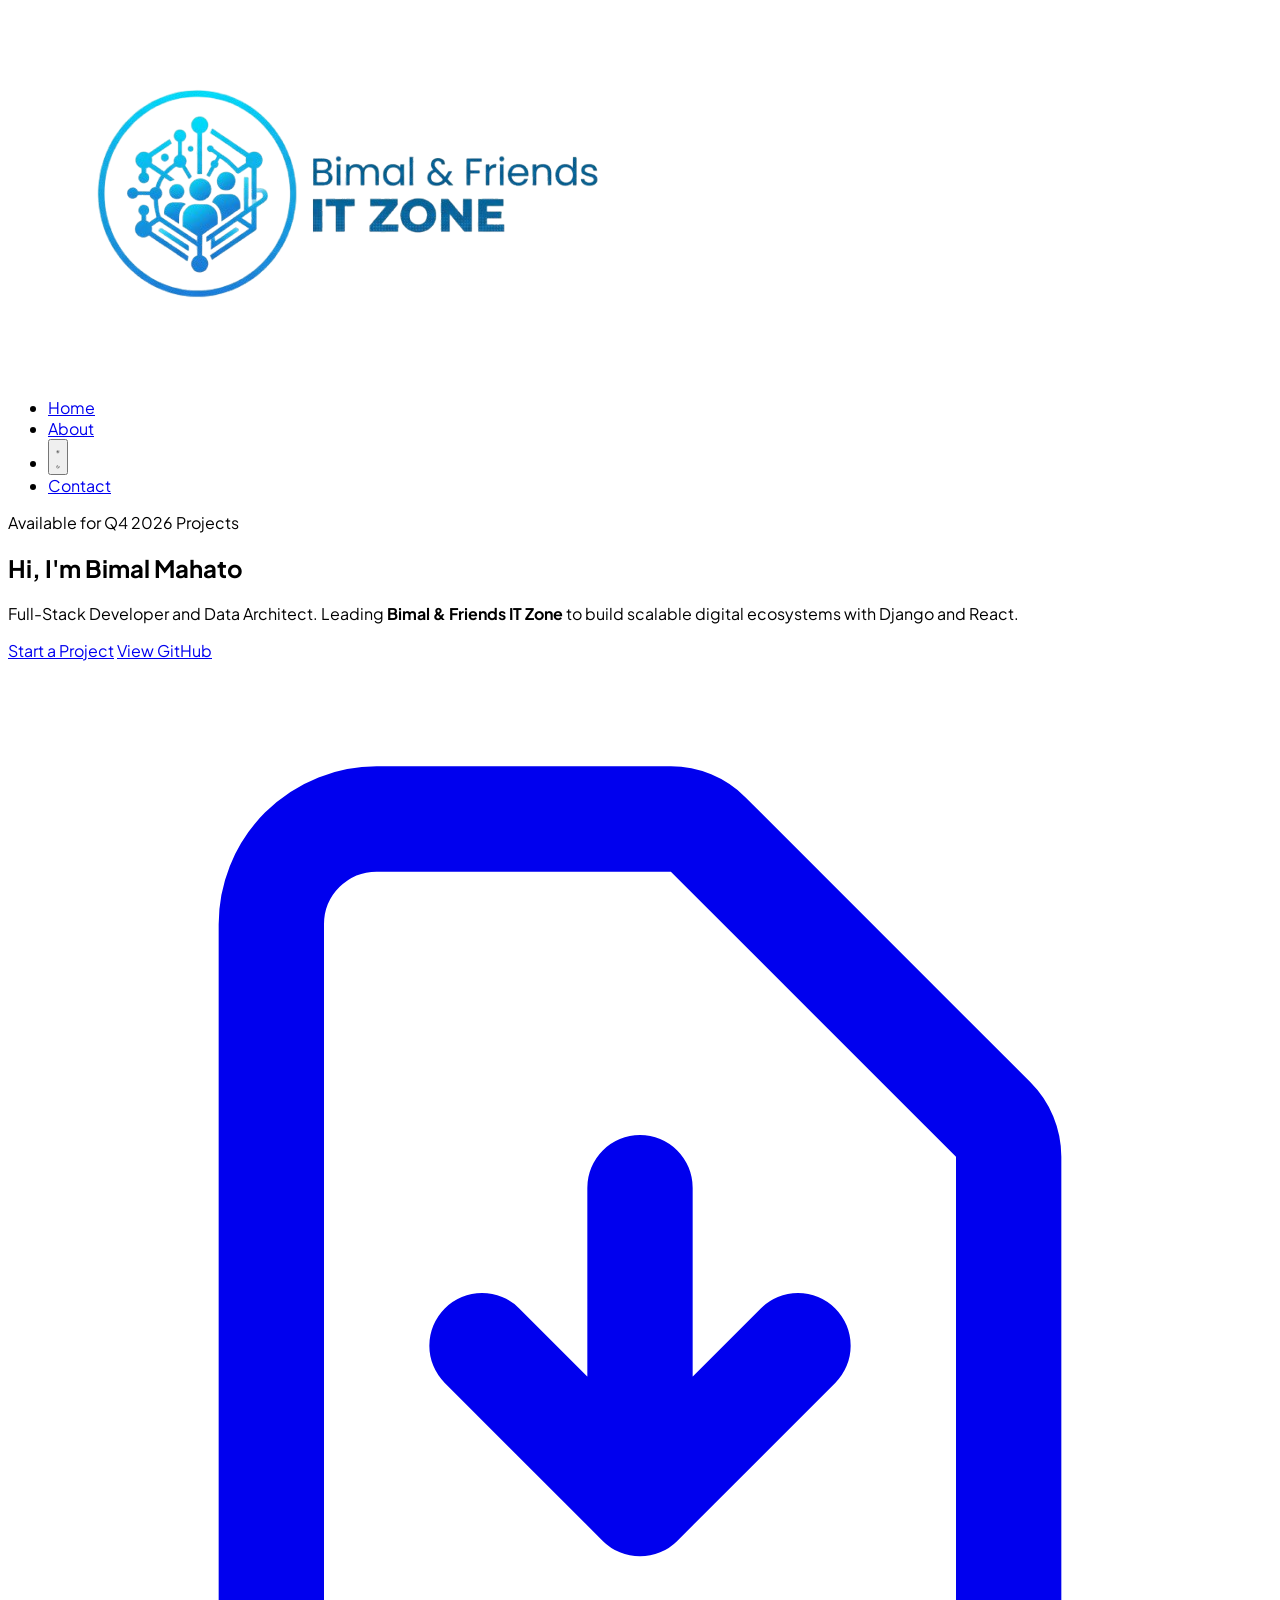
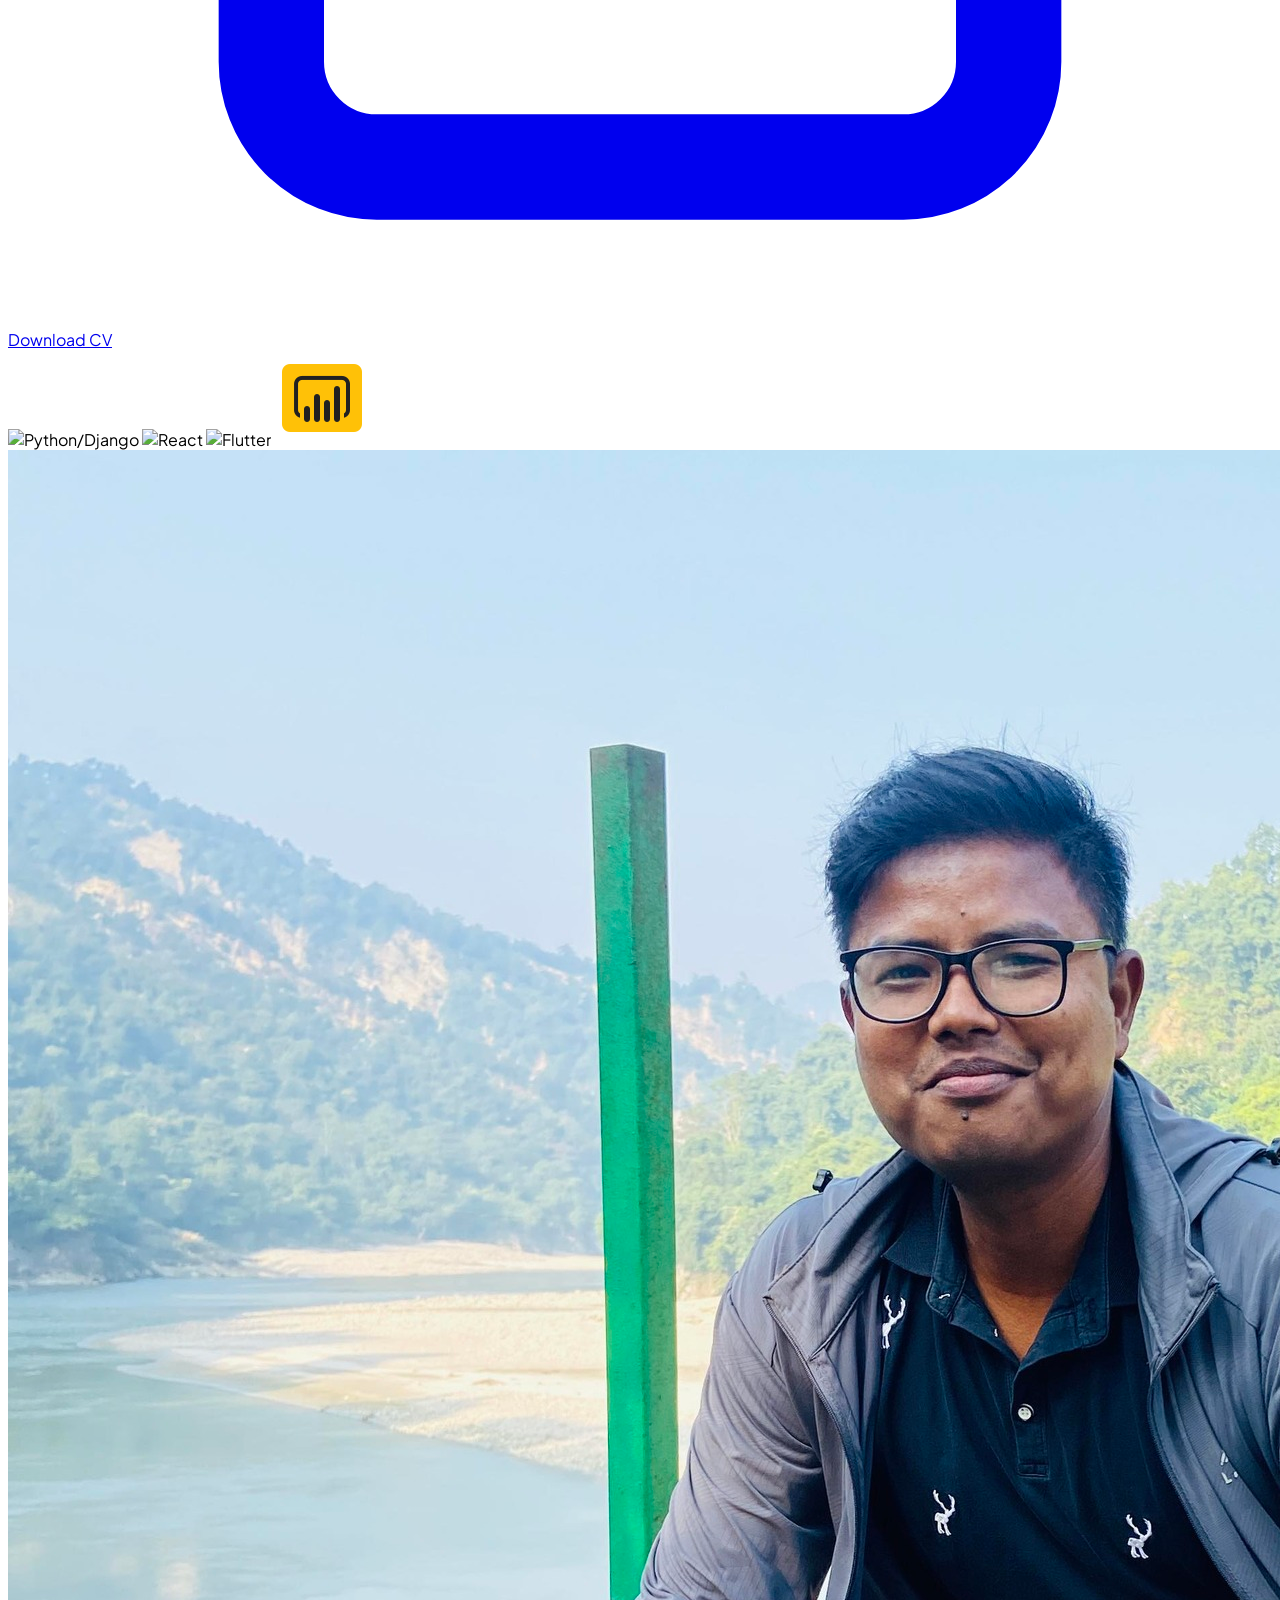
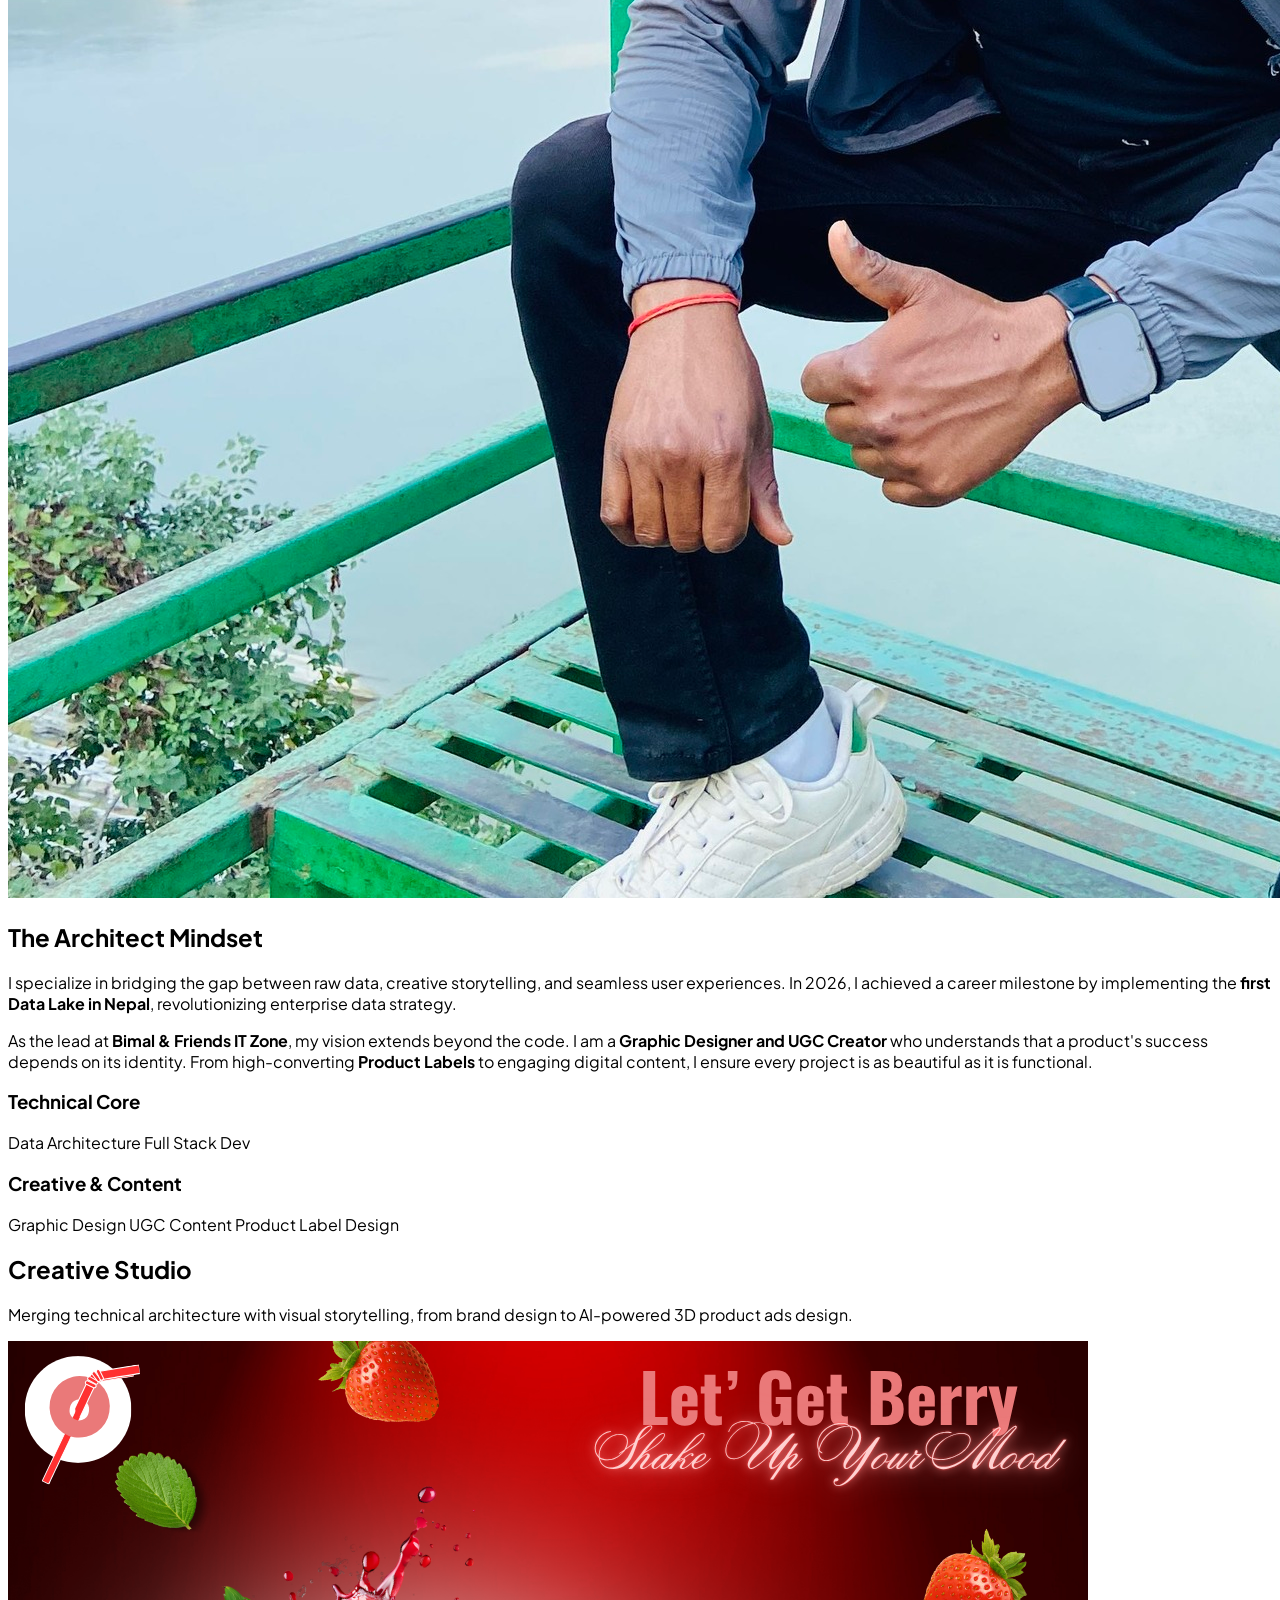
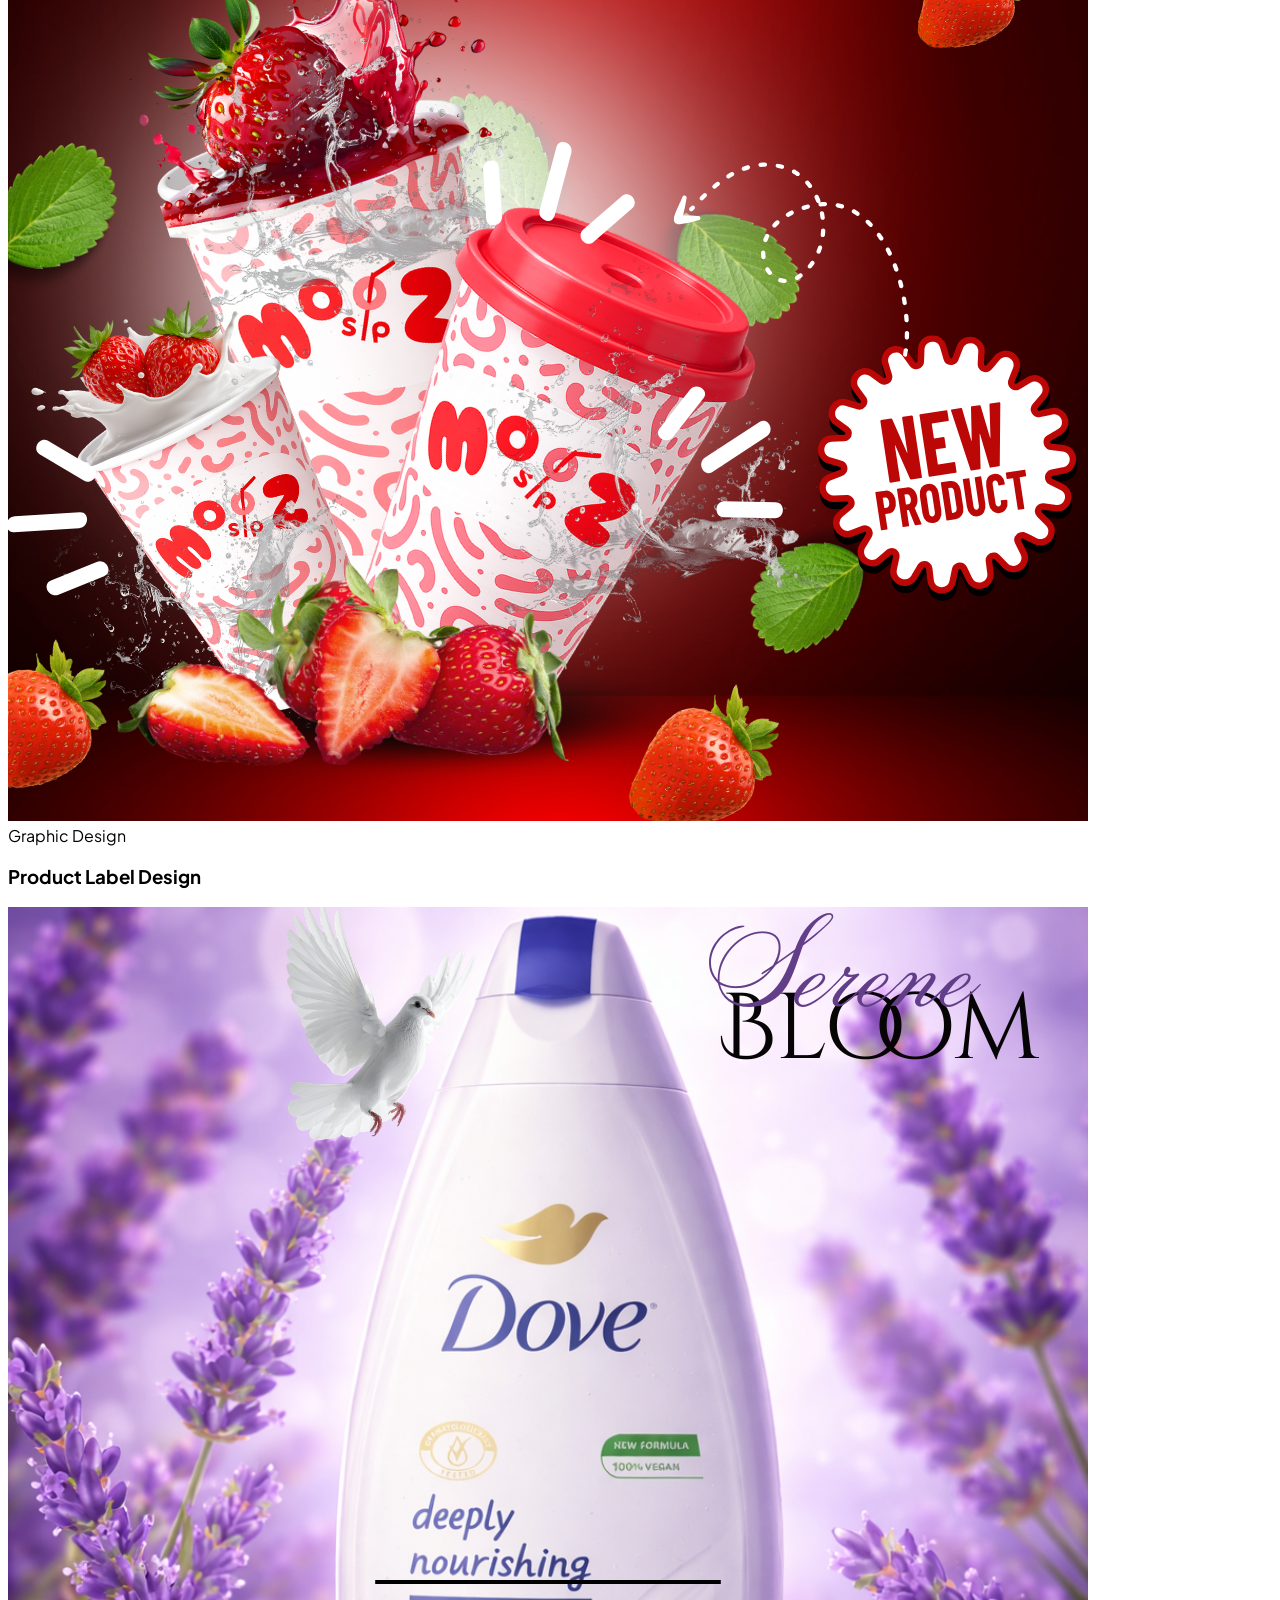
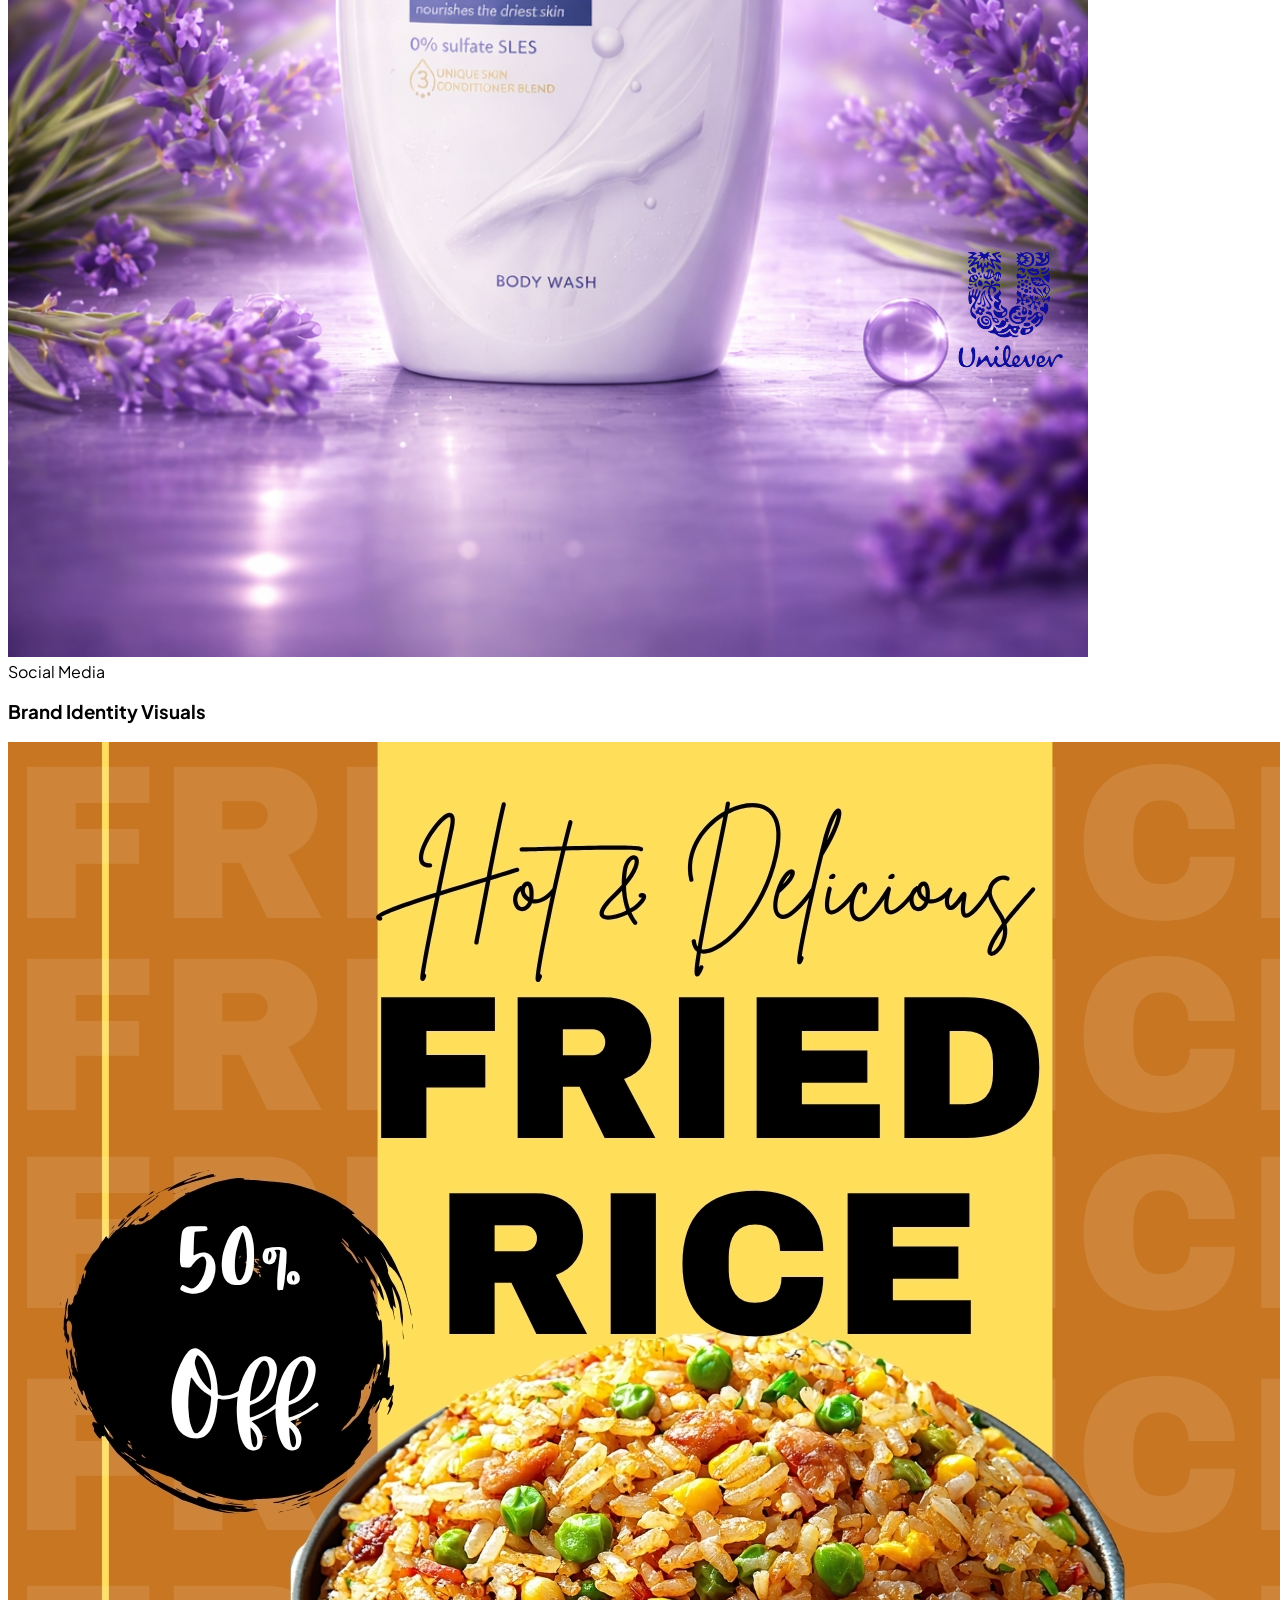
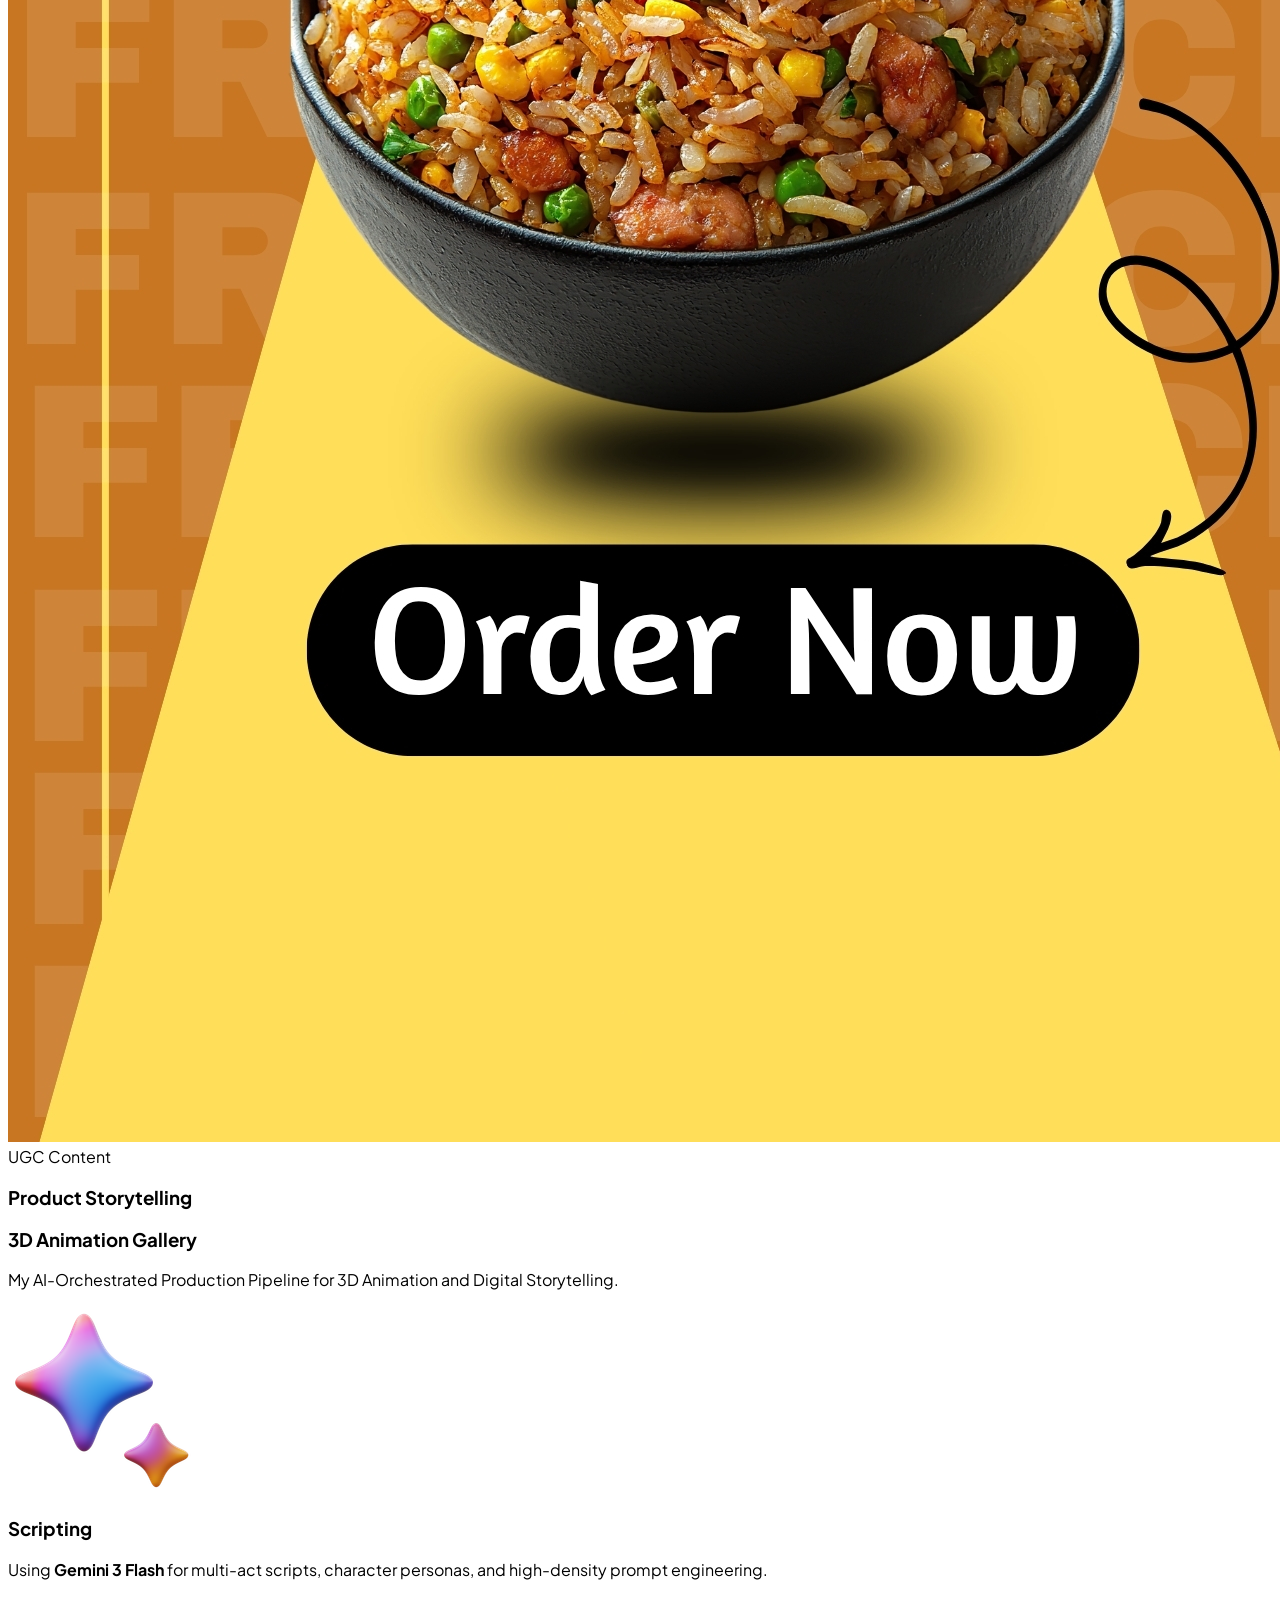
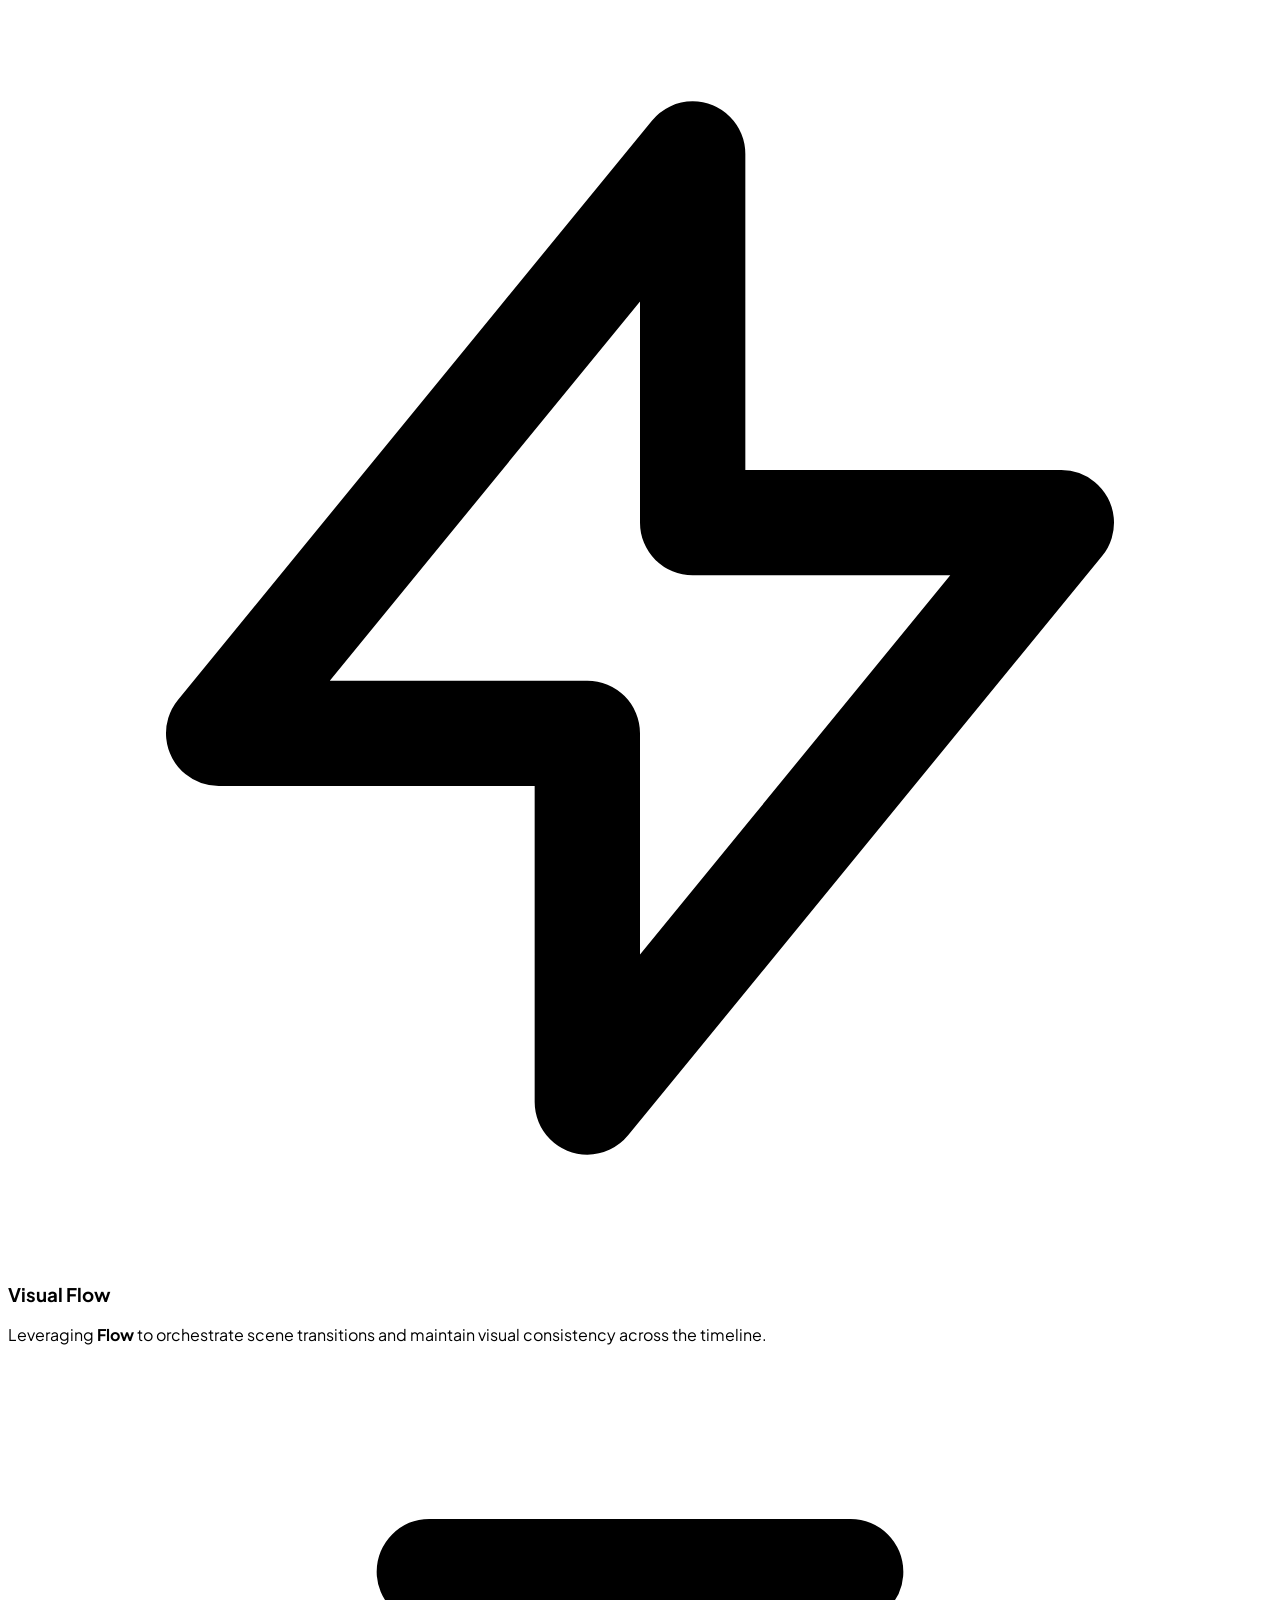
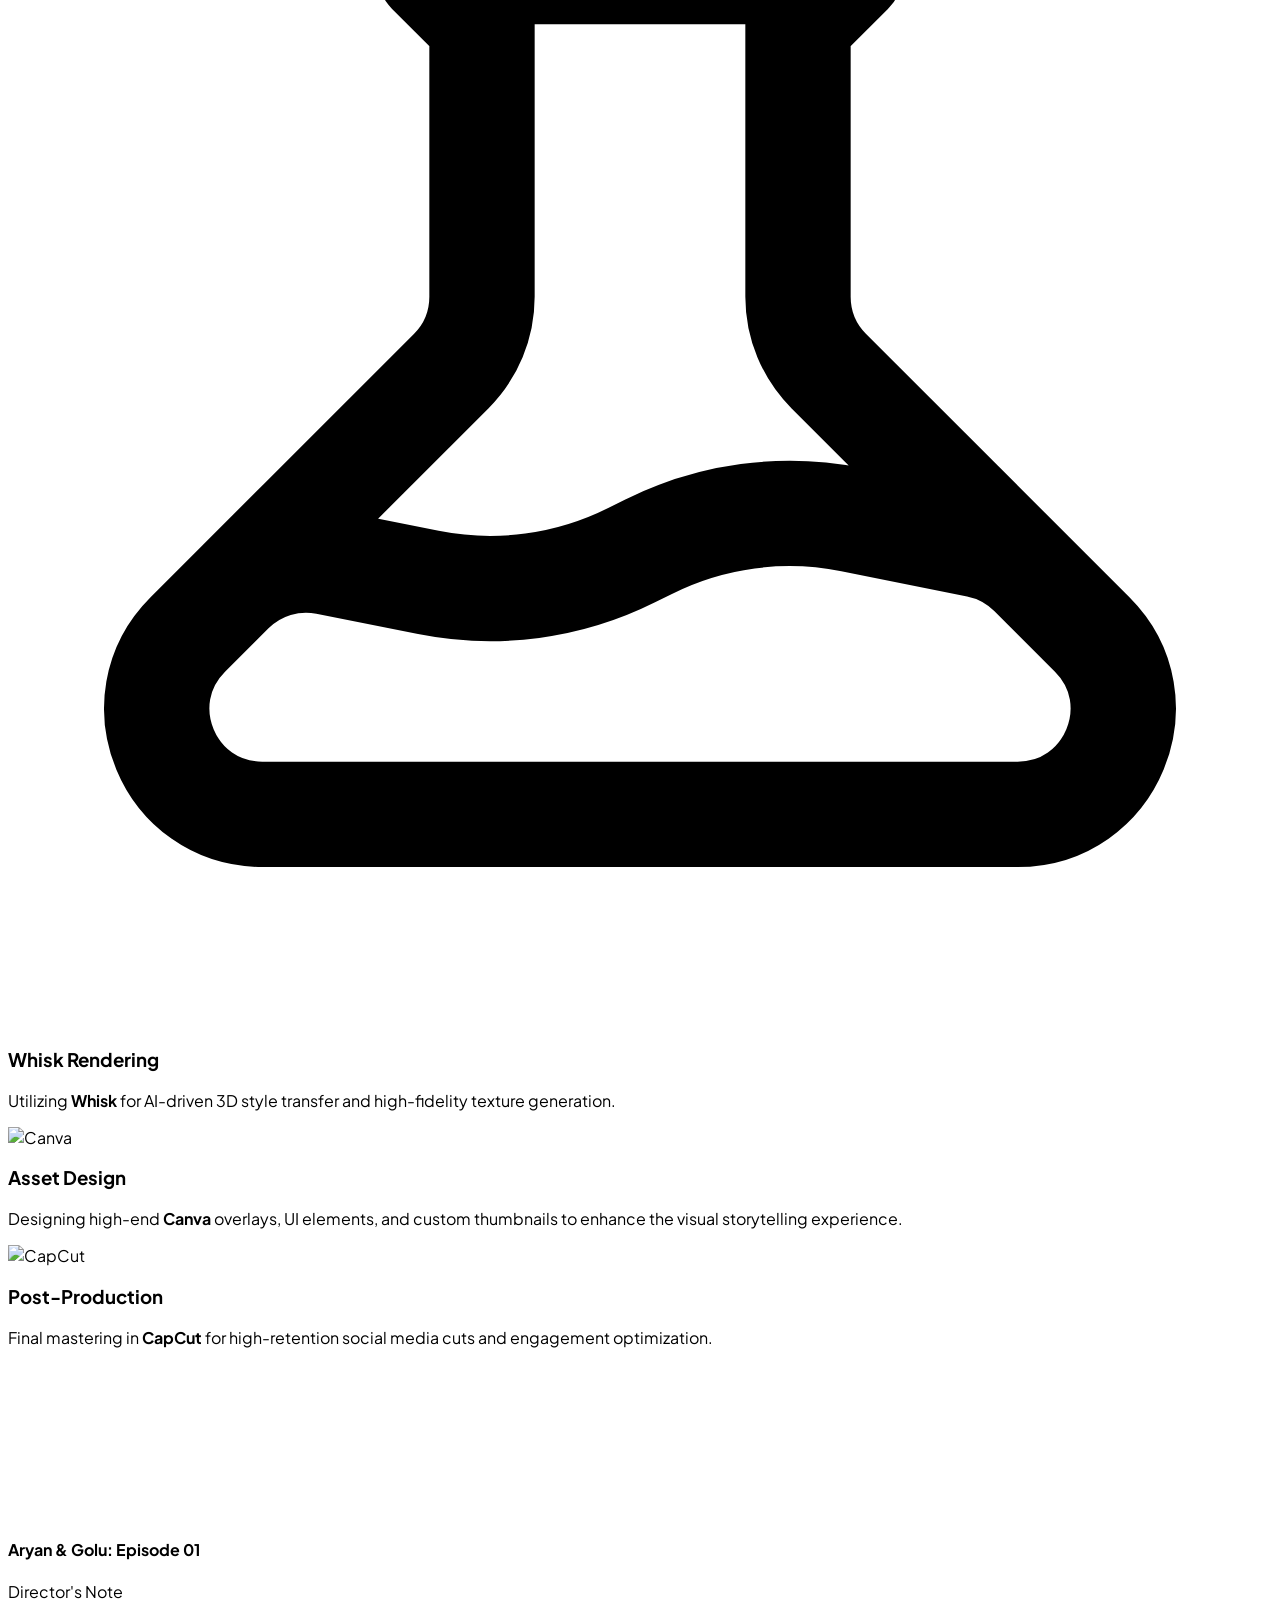
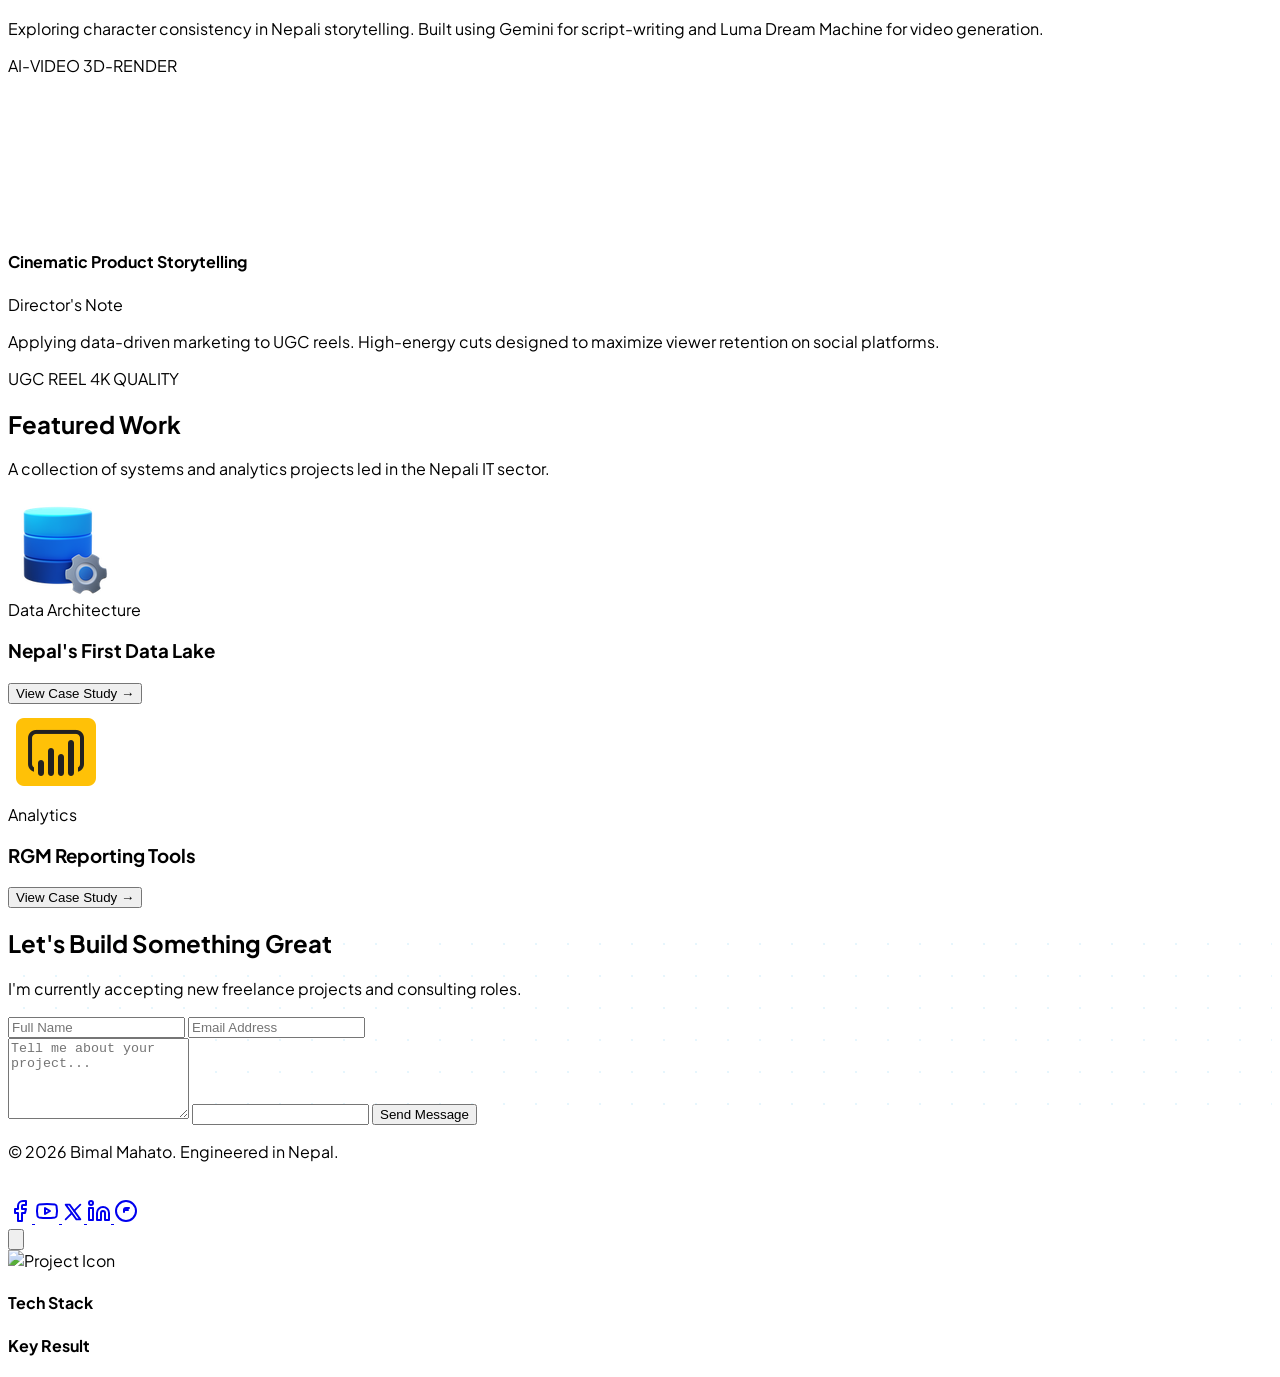
==== index.html @ 2b4b53bf "feat: added tech workflow inside creative studio" ====
<!DOCTYPE html>
<html lang="en" class="scroll-smooth">

<head>
    <meta charset="UTF-8">
    <meta name="viewport" content="width=device-width, initial-scale=1.0">
    <title>Bimal Mahato | Full Stack Developer & Data Architect</title>
    <meta name="title" content="Bimal Mahato | Full Stack Developer & Data Architect">
    <meta name="description"
        content="Lead at Bimal & Friends IT Zone. Specialized in Data Lakes, Full-Stack Development, Graphic Design, and UGC in Nepal.">
    <meta property="og:type" content="website">
    <meta property="og:url" content="https://bimalmht.github.io/Portfolio/">
    <meta property="og:title" content="Bimal Mahato | Full Stack Developer & Data Architect">
    <meta property="og:description"
        content="Transforming raw data into seamless digital experiences. Lead at Bimal & Friends IT Zone.">
    <meta property="og:image" content="./images/Logo.png">

    <link rel="icon" type="image/png" href="./images/Logo.png">
    <script src="https://cdn.tailwindcss.com"></script>
    <script>
        tailwind.config = {
            darkMode: 'class',
        }
    </script>
    <link href="https://fonts.googleapis.com/css2?family=Plus+Jakarta+Sans:wght@300;400;600;800&display=swap"
        rel="stylesheet">
    <link rel="stylesheet" href="style.css">
    <style>
        body {
            font-family: 'Plus Jakarta Sans', sans-serif;
        }

        .dots-bg {
            background-image: radial-gradient(rgba(14, 165, 233, 0.1) 1.5px, transparent 1.5px);
            background-size: 32px 32px;
        }
    </style>
</head>

<body class="bg-slate-50 text-slate-900 selection:bg-cyan-100 selection:text-cyan-900">

    <nav class="fixed top-0 w-full z-50 bg-white/80 backdrop-blur-md border-b border-slate-100">
        <div class="max-w-7xl mx-auto px-6 h-20 flex items-center justify-between">
            <div class="flex items-center gap-3">
                <img src="./images/Logo.png" alt="Logo"
                    class="h-20 w-auto transition-transform hover:scale-105 dark:brightness-0 dark:invert">
                <!-- class="h-20 w-auto mix-blend-multiply hover:scale-105 transition-transform"> -->
                <!-- <span class="hidden md:block font-extrabold text-xl tracking-tight text-slate-800">IT <span class="text-cyan-600">ZONE</span></span> -->
            </div>
            <ul class="flex items-center gap-8 font-semibold text-sm text-slate-600 dark:text-slate-300">
                <li><a href="#home" class="hover:text-cyan-600 transition-colors">Home</a></li>
                <li><a href="#about" class="hover:text-cyan-600 transition-colors">About</a></li>
                <li class="flex items-center">
                    <button id="darkModeToggle"
                        class="p-2 rounded-xl bg-slate-100 dark:bg-slate-800 text-slate-600 dark:text-yellow-400 transition-all hover:scale-110 active:scale-95"
                        aria-label="Toggle Dark Mode">
                        <svg xmlns="http://www.w3.org/2000/svg" class="h-5 w-5 hidden dark:block" fill="none"
                            viewBox="0 0 24 24" stroke="currentColor">
                            <path stroke-linecap="round" stroke-linejoin="round" stroke-width="2"
                                d="M12 3v1m0 16v1m9-9h-1M4 12H3m15.364-6.364l-.707.707M6.343 17.657l-.707.707M16.95 16.95l.707.707M7.05 7.05l.707.707M12 8a4 4 0 100 8 4 4 0 000-8z" />
                        </svg>
                        <svg xmlns="http://www.w3.org/2000/svg" class="h-5 w-5 block dark:hidden" fill="none"
                            viewBox="0 0 24 24" stroke="currentColor">
                            <path stroke-linecap="round" stroke-linejoin="round" stroke-width="2"
                                d="M21 12.79A9 9 0 1111.21 3 7 7 0 0021 12.79z" />
                        </svg>
                    </button>
                </li>
                <li><a href="#contact"
                        class="px-5 py-2.5 bg-slate-900 text-white rounded-full hover:bg-cyan-600 transition-all shadow-lg shadow-slate-200">Contact</a>
                </li>
            </ul>
        </div>

    </nav>

    <section id="home" class="relative min-h-screen pt-32 pb-20 flex items-center overflow-hidden">
        <div class="absolute inset-0 dots-bg z-0"></div>

        <div class="max-w-7xl mx-auto px-6 relative z-10 grid md:grid-cols-2 gap-16 items-center">
            <div class="order-2 md:order-1 text-center md:text-left">
                <div class="flex items-center gap-3 mb-6 animate-in fade-in slide-in-from-top-4 duration-1000">
                    <span class="relative flex h-3 w-3">
                        <span
                            class="animate-ping absolute inline-flex h-full w-full rounded-full bg-emerald-400 opacity-75"></span>
                        <span class="relative inline-flex rounded-full h-3 w-3 bg-emerald-500"></span>
                    </span>
                    <span class="text-sm font-bold tracking-widest uppercase text-emerald-600/80">
                        Available for Q2 Projects
                    </span>
                </div>
                <h1 class="text-5xl lg:text-7xl font-extrabold text-slate-900 leading-[1.1] mb-6">

                    <h1 class="text-5xl lg:text-7xl font-extrabold text-slate-900 dark:text-white leading-[1.1] mb-6">
                        Hi, I'm <span
                            class="text-transparent bg-clip-text bg-gradient-to-r from-cyan-600 to-blue-600">Bimal
                            Mahato</span>
                    </h1>
                    <p class="text-lg md:text-xl text-slate-600 dark:text-slate-400 mb-10 leading-relaxed max-w-xl">
                        Full-Stack Developer and Data Architect. Leading <strong>Bimal & Friends IT Zone</strong> to
                        build
                        scalable digital ecosystems with Django and React.
                    </p>
                    <div class="flex flex-wrap justify-center md:justify-start gap-4">
                        <a href="https://www.fiverr.com/bimalmht?public_mode=true"
                            class="px-8 py-4 bg-cyan-600 text-white rounded-2xl font-bold shadow-xl shadow-cyan-200 hover:bg-cyan-700 hover:-translate-y-1 transition-all">Start
                            a Project</a>
                        <a href="https://github.com/bimalmht" target="_blank" rel="noopener noreferrer"
                            class="px-8 py-4 bg-white border dark:text-slate-400 border-slate-200 text-slate-700 rounded-2xl font-bold hover:bg-slate-50 transition-all">View
                            GitHub</a>
                        <a href="./assets/CV_Bimal Mahato-IT_18_yrs.pdf" download="Bimal_Mahato_CV"
                            class="px-8 py-4 bg-white border dark:text-slate-400 border-slate-200 text-slate-700 rounded-2xl font-bold hover:bg-slate-50 hover:-translate-y-1 transition-all flex items-center gap-2 shadow-sm">
                            <svg xmlns="http://www.w3.org/2000/svg" class="h-5 w-5 text-cyan-600" fill="none"
                                viewBox="0 0 24 24" stroke="currentColor">
                                <path stroke-linecap="round" stroke-linejoin="round" stroke-width="2"
                                    d="M12 10v6m0 0l-3-3m3 3l3-3m2 8H7a2 2 0 01-2-2V5a2 2 0 012-2h5.586a1 1 0 01.707.293l5.414 5.414a1 1 0 01.293.707V19a2 2 0 01-2 2z" />
                            </svg>
                            Download CV
                        </a>
                    </div>

                    <div
                        class="mt-12 flex justify-center md:justify-start items-center gap-6 opacity-60 grayscale hover:grayscale-0 transition-all">
                        <img src="https://img.icons8.com/color/48/python.png" class="h-8" title="Python/Django">
                        <img src="https://img.icons8.com/officel/40/react.png" class="h-8" title="React">
                        <img src="https://img.icons8.com/color/48/flutter.png" class="h-8" title="Flutter">
                        <img src="./images/PowerBI.png" class="h-8" title="Power BI">
                    </div>
            </div>

            <div class="order-1 md:order-2 flex justify-center">
                <div class="relative group">
                    <div
                        class="absolute -inset-4 bg-gradient-to-tr from-cyan-400 to-blue-500 rounded-[2rem] blur-2xl opacity-20 group-hover:opacity-40 transition duration-1000">
                    </div>
                    <div class="relative bg-white p-4 rounded-[2.5rem] shadow-2xl">
                        <img src="./images/Bimal Mahato.jpg" alt="Bimal Mahato"
                            class="w-64 h-64 md:w-96 md:h-96 object-cover rounded-[2rem]">
                    </div>
                </div>
            </div>
        </div>
    </section>

    <section id="about" class="py-24 bg-white">
        <div class="max-w-5xl mx-auto px-6">
            <div class="text-center mb-16">
                <h2 class="text-3xl md:text-5xl font-extrabold dark:text-slate-400 mb-4 text-slate-900">The Architect
                    Mindset</h2>
                <div class="h-1.5 w-20 bg-cyan-600 mx-auto rounded-full"></div>
            </div>

            <div class="grid md:grid-cols-5 gap-12 items-start">
                <div class="md:col-span-3 space-y-6 text-lg text-slate-600 dark:text-slate-400 leading-relaxed">
                    <p>
                        I specialize in bridging the gap between raw data, creative storytelling, and seamless user
                        experiences. In 2026, I achieved a career milestone by implementing the <strong>first Data Lake
                            in Nepal</strong>, revolutionizing enterprise data strategy.
                    </p>
                    <p>
                        As the lead at <strong>Bimal & Friends IT Zone</strong>, my vision extends beyond the code. I am
                        a <strong>Graphic Designer and UGC Creator</strong> who understands that a product's success
                        depends on its identity. From high-converting <strong>Product Labels</strong> to engaging
                        digital content, I ensure every project is as beautiful as it is functional.
                    </p>
                </div>

                <div class="md:col-span-2 flex flex-wrap gap-3">
                    <div class="w-full mb-2">
                        <h3 class="text-xs font-bold uppercase tracking-widest text-slate-400">Technical Core</h3>
                    </div>
                    <span
                        class="px-4 py-2 bg-slate-100 rounded-lg text-slate-700 font-semibold text-sm border border-slate-200">Data
                        Architecture</span>
                    <span
                        class="px-4 py-2 bg-slate-100 rounded-lg text-slate-700 font-semibold text-sm border border-slate-200">Full
                        Stack Dev</span>

                    <div class="w-full mt-4 mb-2">
                        <h3 class="text-xs font-bold uppercase tracking-widest text-slate-400">Creative & Content</h3>
                    </div>
                    <span
                        class="px-4 py-2 bg-cyan-50 text-cyan-700 rounded-lg font-bold text-sm border border-cyan-100 ring-1 ring-cyan-200">Graphic
                        Design</span>
                    <span
                        class="px-4 py-2 bg-cyan-50 text-cyan-700 rounded-lg font-bold text-sm border border-cyan-100 ring-1 ring-cyan-200">UGC
                        Content</span>
                    <span
                        class="px-4 py-2 bg-cyan-50 text-cyan-700 rounded-lg font-bold text-sm border border-cyan-100 ring-1 ring-cyan-200">Product
                        Label Design</span>
                </div>
            </div>
        </div>
    </section>
    <section id="creative-hub" class="py-24 bg-slate-50">
        <div class="max-w-7xl mx-auto px-6">

            <div class="mb-16 text-center md:text-left">
                <h2 class="text-3xl md:text-5xl font-extrabold mb-4 text-slate-900 tracking-tight text-center">Creative
                    Studio</h2>
                <p class="text-lg text-slate-600 max-w-2xl mx-auto text-center">Merging technical architecture with
                    visual storytelling, from brand design to AI-powered 3D product ads design.</p>
            </div>

            <div class="grid grid-cols-1 sm:grid-cols-2 lg:grid-cols-3 gap-8 mb-24">
                <div
                    class="group relative bg-white rounded-[2rem] overflow-hidden shadow-sm hover:shadow-2xl transition-all duration-500 border border-slate-200">
                    <div class="aspect-[4/5] overflow-hidden">
                        <img src="./images/Strawberry Shake  Label Design  (1).png" alt="Product Label"
                            class="w-full h-full object-cover transition-transform duration-700 group-hover:scale-110">
                    </div>
                    <div
                        class="absolute inset-0 bg-gradient-to-t from-slate-900/90 via-slate-900/20 to-transparent opacity-0 group-hover:opacity-100 transition-opacity duration-300 flex flex-col justify-end p-8">
                        <span class="text-cyan-400 text-xs font-bold uppercase tracking-widest mb-2">Graphic
                            Design</span>
                        <h3 class="text-white text-xl font-bold">Product Label Design</h3>
                    </div>
                </div>

                <div
                    class="group relative bg-white rounded-[2rem] overflow-hidden shadow-sm hover:shadow-2xl transition-all duration-500 border border-slate-200">
                    <div class="aspect-[4/5] overflow-hidden">
                        <img src="./images/Dove product ad (1).png" alt="Branding Work"
                            class="w-full h-full object-cover transition-transform duration-700 group-hover:scale-110">
                    </div>
                    <div
                        class="absolute inset-0 bg-gradient-to-t from-slate-900/90 via-slate-900/20 to-transparent opacity-0 group-hover:opacity-100 transition-opacity duration-300 flex flex-col justify-end p-8">
                        <span class="text-cyan-400 text-xs font-bold uppercase tracking-widest mb-2">Social Media</span>
                        <h3 class="text-white text-xl font-bold">Brand Identity Visuals</h3>
                    </div>
                </div>

                <div
                    class="group relative bg-white rounded-[2rem] overflow-hidden shadow-sm hover:shadow-2xl transition-all duration-500 border border-slate-200">
                    <div class="aspect-[4/5] overflow-hidden">
                        <img src="./images/Fried Rice.jpg" alt="UGC Photography"
                            class="w-full h-full object-cover transition-transform duration-700 group-hover:scale-110">
                    </div>
                    <div
                        class="absolute inset-0 bg-gradient-to-t from-slate-900/90 via-slate-900/20 to-transparent opacity-0 group-hover:opacity-100 transition-opacity duration-300 flex flex-col justify-end p-8">
                        <span class="text-cyan-400 text-xs font-bold uppercase tracking-widest mb-2">UGC Content</span>
                        <h3 class="text-white text-xl font-bold">Product Storytelling</h3>
                    </div>
                </div>
            </div>

            <div class="space-y-12">
                <div class="flex items-center gap-4">
                    <div class="h-[1px] flex-grow bg-slate-200"></div>
                    <h3 class="text-xl font-bold text-slate-400 uppercase tracking-[0.2em]">3D Animation Gallery</h3>
                    <div class="h-[1px] flex-grow bg-slate-200"></div>
                </div>

                <section id="creative-studio" class="py-24 bg-white dark:bg-slate-950 transition-colors">
                    <div class="max-w-7xl mx-auto px-6">
                        <div class="mb-16 text-center">
                            <!-- <h2 class="text-3xl md:text-5xl font-extrabold mb-4 text-slate-900 dark:text-white">Creative
                                Studio</h2> -->
                            <p class="text-lg text-slate-600 dark:text-slate-400 max-w-2xl mx-auto">
                                My AI-Orchestrated Production Pipeline for 3D Animation and Digital Storytelling.
                            </p>
                        </div>

                        <div class="grid grid-cols-1 md:grid-cols-2 lg:grid-cols-5 gap-6">

                            <div
                                class="p-8 rounded-[2rem] bg-slate-50 dark:bg-slate-900/50 border border-slate-200 dark:border-cyan-500/20 hover:border-cyan-500 transition-all group">
                                <div
                                    class="w-12 h-12 mb-6 flex items-center justify-center bg-blue-100 dark:bg-blue-900/30 rounded-xl">
                                    <img src="./images/Gemini_icon.png" alt="Gemini" class="w-8 h-8">
                                </div>
                                <h3 class="text-xl font-bold mb-3 dark:text-white">Scripting</h3>
                                <p class="text-sm text-slate-600 dark:text-slate-400">Using <strong>Gemini 3
                                        Flash</strong> for multi-act scripts, character personas, and high-density
                                    prompt engineering.</p>
                            </div>

                            <div
                                class="p-8 rounded-[2rem] bg-slate-50 dark:bg-slate-900/50 border border-slate-200 dark:border-cyan-500/20 hover:border-cyan-500 transition-all group">
                                <div
                                    class="w-12 h-12 mb-6 flex items-center justify-center bg-indigo-100 dark:bg-indigo-900/30 rounded-xl">
                                    <svg class="w-6 h-6 text-indigo-600 dark:text-indigo-400" fill="none"
                                        stroke="currentColor" viewBox="0 0 24 24">
                                        <path stroke-linecap="round" stroke-linejoin="round" stroke-width="2"
                                            d="M13 10V3L4 14h7v7l9-11h-7z" />
                                    </svg>
                                </div>
                                <h3 class="text-xl font-bold mb-3 dark:text-white">Visual Flow</h3>
                                <p class="text-sm text-slate-600 dark:text-slate-400">Leveraging <strong>Flow</strong>
                                    to orchestrate scene transitions and maintain visual consistency across the
                                    timeline.</p>
                            </div>

                            <div
                                class="p-8 rounded-[2rem] bg-slate-50 dark:bg-slate-900/50 border border-slate-200 dark:border-cyan-500/20 hover:border-cyan-500 transition-all group">
                                <div
                                    class="w-12 h-12 mb-6 flex items-center justify-center bg-purple-100 dark:bg-purple-900/30 rounded-xl">
                                    <svg class="w-6 h-6 text-purple-600 dark:text-purple-400" fill="none"
                                        stroke="currentColor" viewBox="0 0 24 24">
                                        <path stroke-linecap="round" stroke-linejoin="round" stroke-width="2"
                                            d="M19.428 15.428a2 2 0 00-1.022-.547l-2.387-.477a6 6 0 00-3.86.517l-.318.158a6 6 0 01-3.86.517L6.05 15.21a2 2 0 00-1.806.547M8 4h8l-1 1v5.172a2 2 0 00.586 1.414l5 5c1.26 1.26.367 3.414-1.415 3.414H4.828c-1.782 0-2.674-2.154-1.414-3.414l5-5A2 2 0 009 10.172V5L8 4z" />
                                    </svg>
                                </div>
                                <h3 class="text-xl font-bold mb-3 dark:text-white">Whisk Rendering</h3>
                                <p class="text-sm text-slate-600 dark:text-slate-400">Utilizing <strong>Whisk</strong>
                                    for AI-driven 3D style transfer and high-fidelity texture generation.</p>
                            </div>
                            <div
                                class="p-8 rounded-[2rem] bg-slate-50 dark:bg-slate-900/50 border border-slate-200 dark:border-cyan-500/20 hover:border-cyan-500 transition-all group">
                                <div
                                    class="w-12 h-12 mb-6 flex items-center justify-center bg-blue-50 dark:bg-blue-900/20 rounded-xl">
                                    <img src="https://img.icons8.com/color/48/canva.png" alt="Canva">
                                </div>
                                <h3 class="text-xl font-bold mb-3 dark:text-white">Asset Design</h3>
                                <p class="text-sm text-slate-600 dark:text-slate-400">Designing high-end
                                    <strong>Canva</strong> overlays, UI elements, and custom thumbnails to enhance the
                                    visual storytelling experience.</p>
                            </div>
                            <div
                                class="p-8 rounded-[2rem] bg-slate-50 dark:bg-slate-900/50 border border-slate-200 dark:border-cyan-500/20 hover:border-cyan-500 transition-all group">
                                <div
                                    class="w-12 h-12 mb-6 flex items-center justify-center bg-slate-200 dark:bg-slate-800 rounded-xl">
                                    <img src="https://img.icons8.com/ios-filled/50/ffffff/video-editing.png"
                                        class="h-6 dark:invert-0 invert" alt="CapCut">
                                </div>
                                <h3 class="text-xl font-bold mb-3 dark:text-white">Post-Production</h3>
                                <p class="text-sm text-slate-600 dark:text-slate-400">Final mastering in
                                    <strong>CapCut</strong> for high-retention social media cuts and engagement
                                    optimization.
                                </p>
                            </div>

                        </div>
                    </div>
                </section>

                <div class="grid md:grid-cols-2 gap-12">
                    <div class="bg-white p-6 rounded-[2.5rem] border border-slate-100 shadow-sm">
                        <div class="relative aspect-video bg-slate-900 rounded-[1.5rem] overflow-hidden shadow-lg mb-6">
                            <iframe class="w-full h-full" src="https://www.youtube.com/embed/XdnJMv1YOxw"
                                frameborder="0" allowfullscreen></iframe>
                        </div>
                        <div class="px-2">
                            <h4 class="text-2xl dark:text-slate-400 font-extrabold text-slate-900 mb-3">Aryan & Golu:
                                Episode 01</h4>
                            <div class="bg-slate-50 p-4 rounded-2xl border border-slate-100 mb-4">
                                <p class="text-xs font-bold text-cyan-600 uppercase mb-1">Director's Note</p>
                                <p class="text-sm text-slate-600 italic">Exploring character consistency in Nepali
                                    storytelling. Built using Gemini for script-writing and Luma Dream Machine for video
                                    generation.</p>
                            </div>
                            <div class="flex gap-2">
                                <span
                                    class="px-3 py-1 bg-slate-100 text-[10px] font-bold text-slate-500 rounded-lg">AI-VIDEO</span>
                                <span
                                    class="px-3 py-1 bg-slate-100 text-[10px] font-bold text-slate-500 rounded-lg">3D-RENDER</span>
                            </div>
                        </div>
                    </div>

                    <div class="bg-white p-6 rounded-[2.5rem] border border-slate-100 shadow-sm">
                        <div class="relative aspect-video bg-slate-900 rounded-[1.5rem] overflow-hidden shadow-lg mb-6">
                            <iframe class="w-full h-full" src="https://www.youtube.com/embed/BzLIbWzm1Ok"
                                frameborder="0" allowfullscreen></iframe>
                        </div>
                        <div class="px-2">
                            <h4 class="text-2xl font-extrabold dark:text-slate-400 text-slate-900 mb-3">Cinematic
                                Product Storytelling</h4>
                            <div class="bg-slate-50 p-4 rounded-2xl border border-slate-100 mb-4">
                                <p class="text-xs font-bold text-cyan-600 uppercase mb-1">Director's Note</p>
                                <p class="text-sm text-slate-600 italic">Applying data-driven marketing to UGC reels.
                                    High-energy cuts designed to maximize viewer retention on social platforms.</p>
                            </div>
                            <div class="flex gap-2">
                                <span class="px-3 py-1 bg-slate-100 text-[10px] font-bold text-slate-500 rounded-lg">UGC
                                    REEL</span>
                                <span class="px-3 py-1 bg-slate-100 text-[10px] font-bold text-slate-500 rounded-lg">4K
                                    QUALITY</span>
                            </div>
                        </div>
                    </div>
                </div>
            </div>
        </div>
    </section>
    <section id="work" class="py-24 bg-white">
        <div class="max-w-7xl mx-auto px-6">
            <div class="mb-16">
                <h2 class="text-4xl font-extrabold dark:text-slate-400 text-slate-900 mb-4 text-center">Featured Work
                </h2>
                <p class="text-slate-600 dark:text-slate-400 max-w-2xl mx-auto text-center">A collection of systems and
                    analytics projects
                    led in the Nepali IT sector.</p>
            </div>

            <div class="grid grid-cols-1 md:grid-cols-2 gap-8">
                <div onclick="openModal('datalake')"
                    class="group cursor-pointer bg-slate-50 rounded-[2rem] overflow-hidden border border-slate-100 hover:shadow-2xl hover:-translate-y-2 transition-all duration-300">
                    <div class="h-64 flex items-center justify-center bg-slate-100 p-12">
                        <img src="./images/datalake icon.png" alt="Data Lake"
                            class="max-h-full max-w-full object-contain group-hover:scale-110 transition-transform duration-500">
                    </div>
                    <div class="p-8">
                        <span class="text-cyan-600 text-xs font-bold uppercase tracking-widest">Data Architecture</span>
                        <h3 class="text-2xl font-bold text-slate-900 mt-2 mb-4">Nepal's First Data Lake</h3>
                        <button
                            class="flex items-center gap-2 text-slate-900 font-bold group-hover:gap-4 transition-all">
                            View Case Study <span class="text-cyan-500">→</span>
                        </button>
                    </div>
                </div>

                <div onclick="openModal('rgm')"
                    class="group cursor-pointer bg-slate-50 rounded-[2rem] overflow-hidden border border-slate-100 hover:shadow-2xl hover:-translate-y-2 transition-all duration-300">
                    <div class="h-64 flex items-center justify-center bg-slate-100 p-12">
                        <img src="./images/PowerBI.png" alt="RGM Dashboard"
                            class="max-h-full max-w-full object-contain group-hover:scale-110 transition-transform duration-500">
                    </div>
                    <div class="p-8">
                        <span class="text-cyan-600 text-xs font-bold uppercase tracking-widest">Analytics</span>
                        <h3 class="text-2xl font-bold text-slate-900 mt-2 mb-4">RGM Reporting Tools</h3>
                        <button
                            class="flex items-center gap-2 text-slate-900 font-bold group-hover:gap-4 transition-all">
                            View Case Study <span class="text-cyan-500">→</span>
                        </button>
                    </div>
                </div>
            </div>
        </div>
    </section>
    <section id="contact" class="py-24 dots-bg">
        <div class="max-w-3xl mx-auto px-6 bg-white p-8 md:p-12 rounded-[2.5rem] shadow-xl border border-slate-100">
            <div class="text-center mb-10">
                <h2 class="text-3xl font-extrabold dark:text-slate-400 mb-2 text-slate-900">Let's Build Something Great
                </h2>
                <p class="text-slate-500">I'm currently accepting new freelance projects and consulting roles.</p>
            </div>

            <form action="https://formspree.io/f/mreryjad" method="POST" class="space-y-6">
                <div class="grid md:grid-cols-2 gap-6">
                    <input type="text" name="name" placeholder="Full Name" required
                        class="w-full px-6 py-4 bg-slate-50 border border-slate-200 rounded-2xl focus:outline-none focus:ring-2 focus:ring-cyan-500 focus:bg-white transition-all text-slate-900 placeholder:text-slate-400">

                    <input type="email" name="email" placeholder="Email Address" required
                        class="w-full px-6 py-4 bg-slate-50 border border-slate-200 rounded-2xl focus:outline-none focus:ring-2 focus:ring-cyan-500 focus:bg-white transition-all text-slate-900 placeholder:text-slate-400">
                </div>

                <textarea name="message" placeholder="Tell me about your project..." rows="5" required
                    class="w-full px-6 py-4 bg-slate-50 border border-slate-200 rounded-2xl focus:outline-none focus:ring-2 focus:ring-cyan-500 focus:bg-white transition-all text-slate-900 placeholder:text-slate-400"></textarea>

                <input type="text" name="_gotcha" class="hidden" aria-hidden="true">

                <button type="submit"
                    class="w-full py-4 bg-slate-900 text-white font-bold rounded-2xl hover:bg-cyan-600 shadow-xl shadow-slate-200 transition-all active:scale-[0.98]">
                    Send Message
                </button>
            </form>
        </div>
    </section>

    <footer class="py-12 text-center border-t border-slate-100">
        <p class="text-slate-400 text-sm font-medium">© 2026 Bimal Mahato. Engineered in Nepal.</p><br>
        <div class="flex justify-center items-center gap-8">
            <a href="https://web.facebook.com/?_rdc=1&_rdr#" target="_blank" rel="noopener noreferrer"
                class="text-slate-400 hover:text-[#1877F2] transition-all transform hover:-translate-y-1"
                title="Facebook">
                <svg xmlns="http://www.w3.org/2000/svg" width="24" height="24" viewBox="0 0 24 24" fill="none"
                    stroke="currentColor" stroke-width="2" stroke-linecap="round" stroke-linejoin="round">
                    <path d="M18 2h-3a5 5 0 0 0-5 5v3H7v4h3v8h4v-8h3l1-4h-4V7a1 1 0 0 1 1-1h3z"></path>
                </svg>
            </a>

            <a href="https://www.youtube.com/@HASTORYTELLERCARTOON" target="_blank" rel="noopener noreferrer"
                class="text-slate-400 hover:text-[#FF0000] transition-all transform hover:-translate-y-1"
                title="YouTube">
                <svg xmlns="http://www.w3.org/2000/svg" width="24" height="24" viewBox="0 0 24 24" fill="none"
                    stroke="currentColor" stroke-width="2" stroke-linecap="round" stroke-linejoin="round">
                    <path
                        d="M2.5 17a24.12 24.12 0 0 1 0-10 2 2 0 0 1 1.4-1.4 49.56 49.56 0 0 1 16.2 0A2 2 0 0 1 21.5 7a24.12 24.12 0 0 1 0 10 2 2 0 0 1-1.4 1.4 49.55 49.55 0 0 1-16.2 0A2 2 0 0 1 2.5 17">
                    </path>
                    <path d="m10 15 5-3-5-3z"></path>
                </svg>
            </a>

            <a href="https://x.com/Bimalmht" target="_blank" rel="noopener noreferrer"
                class="text-slate-400 hover:text-[#000000] transition-all transform hover:-translate-y-1"
                title="Twitter / X">
                <svg xmlns="http://www.w3.org/2000/svg" width="22" height="22" viewBox="0 0 24 24" fill="none"
                    stroke="currentColor" stroke-width="2" stroke-linecap="round" stroke-linejoin="round">
                    <path d="M4 4l11.733 16h4.267l-11.733 -16z" />
                    <path d="M4 20l6.768 -6.768m2.46 -2.46l6.772 -6.772" />
                </svg>
            </a>

            <a href="https://linkedin.com/in/bimalmht" target="_blank" rel="noopener noreferrer"
                class="text-slate-400 hover:text-[#0077B5] transition-all transform hover:-translate-y-1"
                title="LinkedIn">
                <svg xmlns="http://www.w3.org/2000/svg" width="24" height="24" viewBox="0 0 24 24" fill="none"
                    stroke="currentColor" stroke-width="2" stroke-linecap="round" stroke-linejoin="round">
                    <path d="M16 8a6 6 0 0 1 6 6v7h-4v-7a2 2 0 0 0-2-2 2 2 0 0 0-2 2v7h-4v-7a6 6 0 0 1 6-6z"></path>
                    <rect width="4" height="12" x="2" y="9"></rect>
                    <circle cx="4" cy="4" r="2"></circle>
                </svg>
            </a>

            <a href="https://www.fiverr.com/bimalmht" target="_blank" rel="noopener noreferrer"
                class="text-slate-400 hover:text-[#1dbf73] transition-all transform hover:-translate-y-1"
                title="Fiverr">
                <svg xmlns="http://www.w3.org/2000/svg" width="24" height="24" viewBox="0 0 24 24" fill="none"
                    stroke="currentColor" stroke-width="2" stroke-linecap="round" stroke-linejoin="round">
                    <circle cx="12" cy="12" r="10"></circle>
                    <path d="M15 9h-3a2 2 0 0 0-2 2v2"></path>
                    <path d="M10 11h4"></path>
                </svg>
            </a>
        </div>
    </footer>
    <div id="projectModal" class="fixed inset-0 z-[100] hidden items-center justify-center p-4">
        <div class="absolute inset-0 bg-slate-900/60 backdrop-blur-sm" onclick="closeModal()"></div>

        <div
            class="relative bg-white w-full max-w-2xl rounded-[2rem] overflow-hidden shadow-2xl animate-in fade-in zoom-in duration-300">
            <button onclick="closeModal()" aria-label="Close Modal"
                class="absolute top-6 right-6 z-10 bg-slate-100 hover:bg-slate-200 p-2 rounded-full transition-colors">
                <svg xmlns="http://www.w3.org/2000/svg" class="h-6 w-6 text-slate-600" fill="none" viewBox="0 0 24 24"
                    stroke="currentColor">
                    <path stroke-linecap="round" stroke-linejoin="round" stroke-width="2" d="M6 18L18 6M6 6l12 12" />
                </svg>
            </button>

            <!-- <div id="modalImage" class="h-64 bg-cover bg-center"></div> -->

            <div class="h-64 flex items-center justify-center bg-slate-50 p-10 border-b border-slate-100">
                <img id="modalImgTag" src="" alt="Project Icon" class="max-h-full max-w-full object-contain">
            </div>

            <div class="p-8 md:p-10">
                <div class="flex items-center gap-2 mb-4">
                    <span id="modalCategory"
                        class="px-3 py-1 bg-cyan-100 text-cyan-600 text-xs font-bold rounded-full uppercase tracking-wider"></span>
                </div>
                <h3 id="modalTitle" class="text-3xl dark:text-slate-400 font-extrabold text-slate-900 mb-4"></h3>
                <p id="modalDescription" class="text-slate-600 dark:text-slate-400 leading-relaxed mb-6"></p>

                <div class="grid grid-cols-2 gap-6 pt-6 border-t border-slate-100">
                    <div>
                        <h4 class="text-xs font-bold text-slate-400 uppercase tracking-widest mb-2">Tech Stack</h4>
                        <div id="modalStack" class="flex flex-wrap gap-2"></div>
                    </div>
                    <div>
                        <h4 class="text-xs font-bold text-slate-400 uppercase tracking-widest mb-2">Key Result</h4>
                        <p id="modalResult" class="text-sm dark:text-slate-400 font-semibold text-slate-700"></p>
                    </div>
                </div>
            </div>
        </div>
    </div>
    <script src="./script.js"></script>
</body>

</html>
---- style.css ----
/* style.css - Minimal Version */
html {
    scroll-behavior: smooth;
}

/* Make the scrollbar thin and cyan to match your theme */
::-webkit-scrollbar {
    width: 8px;
}
::-webkit-scrollbar-track {
    background: #f1f5f9;
}
::-webkit-scrollbar-thumb {
    background: #0ea5e9;
    border-radius: 10px;
}
/* Add this to style.css */
.dark body {
    background-color: #020617; /* slate-950 */
    color: #f8fafc; /* slate-50 */
}

.dark nav {
    background-color: rgba(15, 23, 42, 0.8); /* slate-900 with blur */
    border-color: #1e293b; /* slate-800 */
}

.dark section#about, 
.dark section#work {
    background-color: #0f172a; /* slate-900 */
}

.dark .bg-white {
    background-color: #1e293b !important; /* slate-800 for cards */
    border-color: #334155 !important;
}
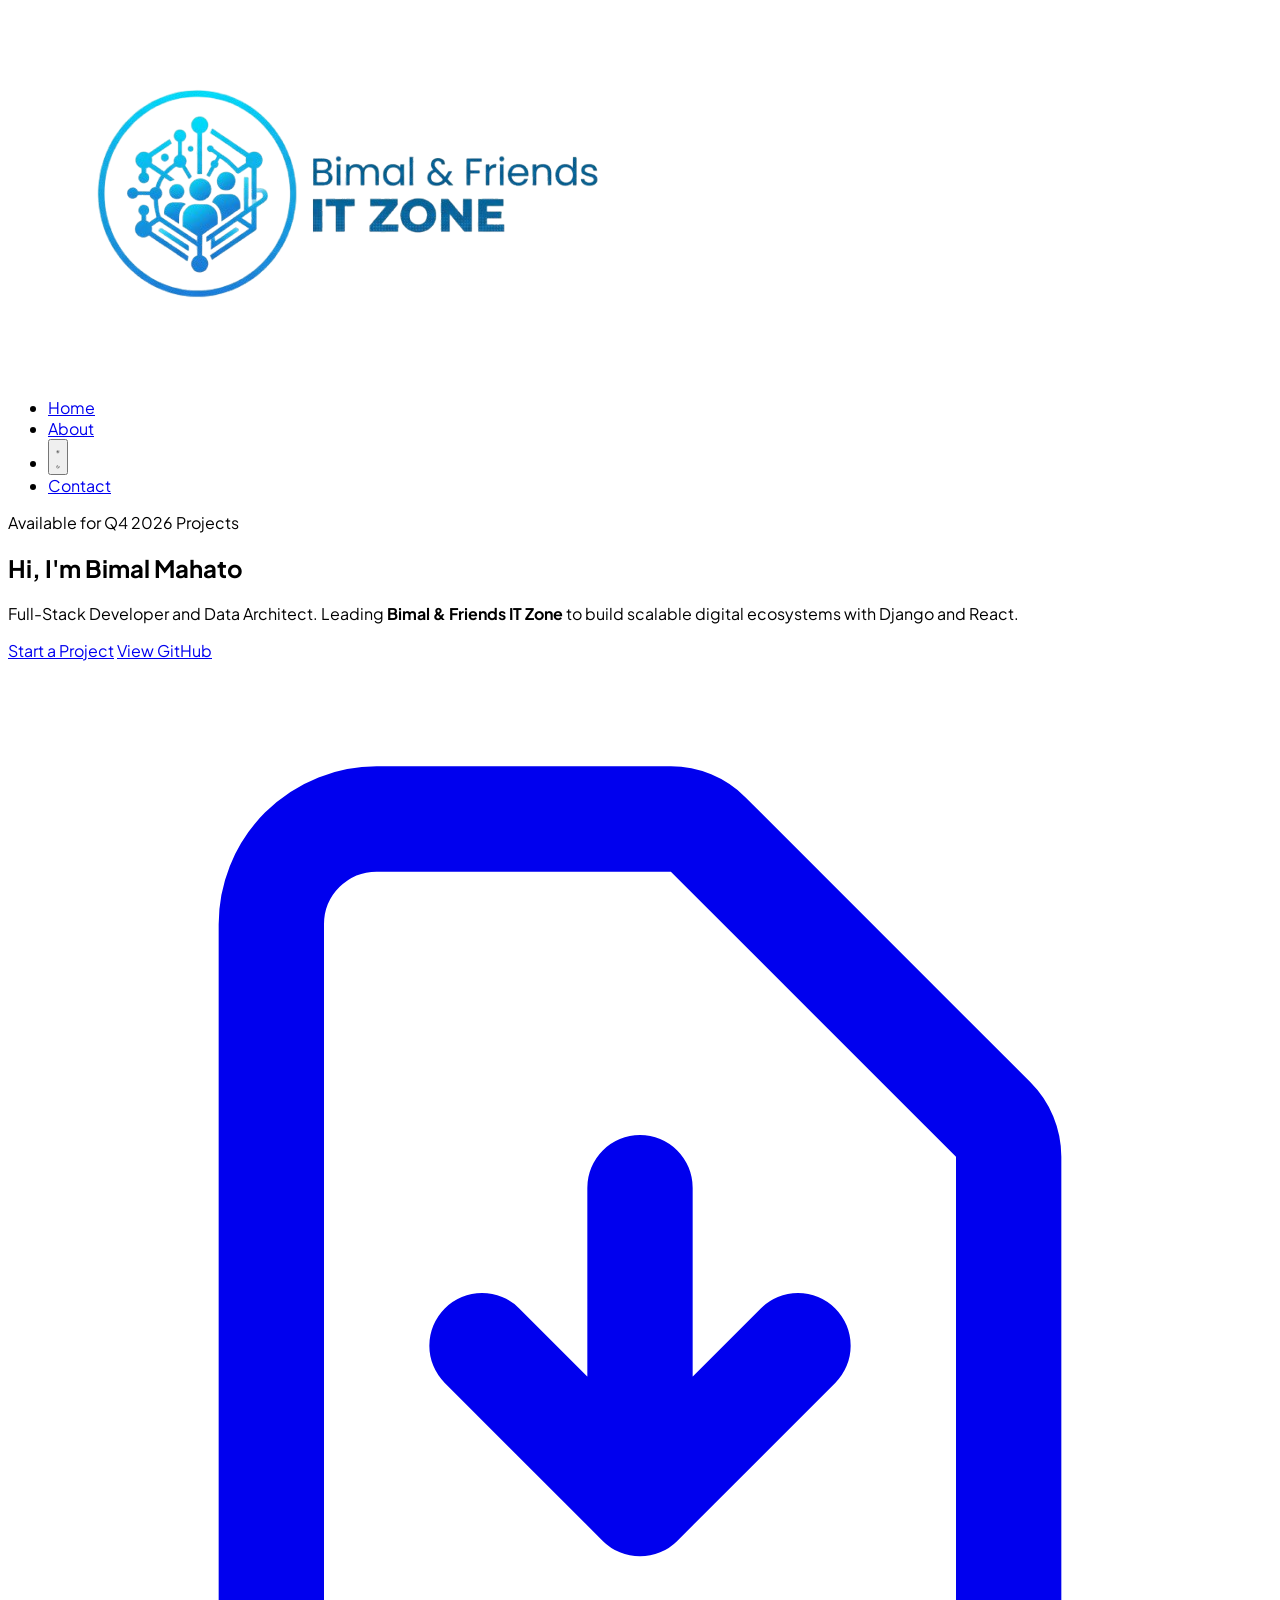
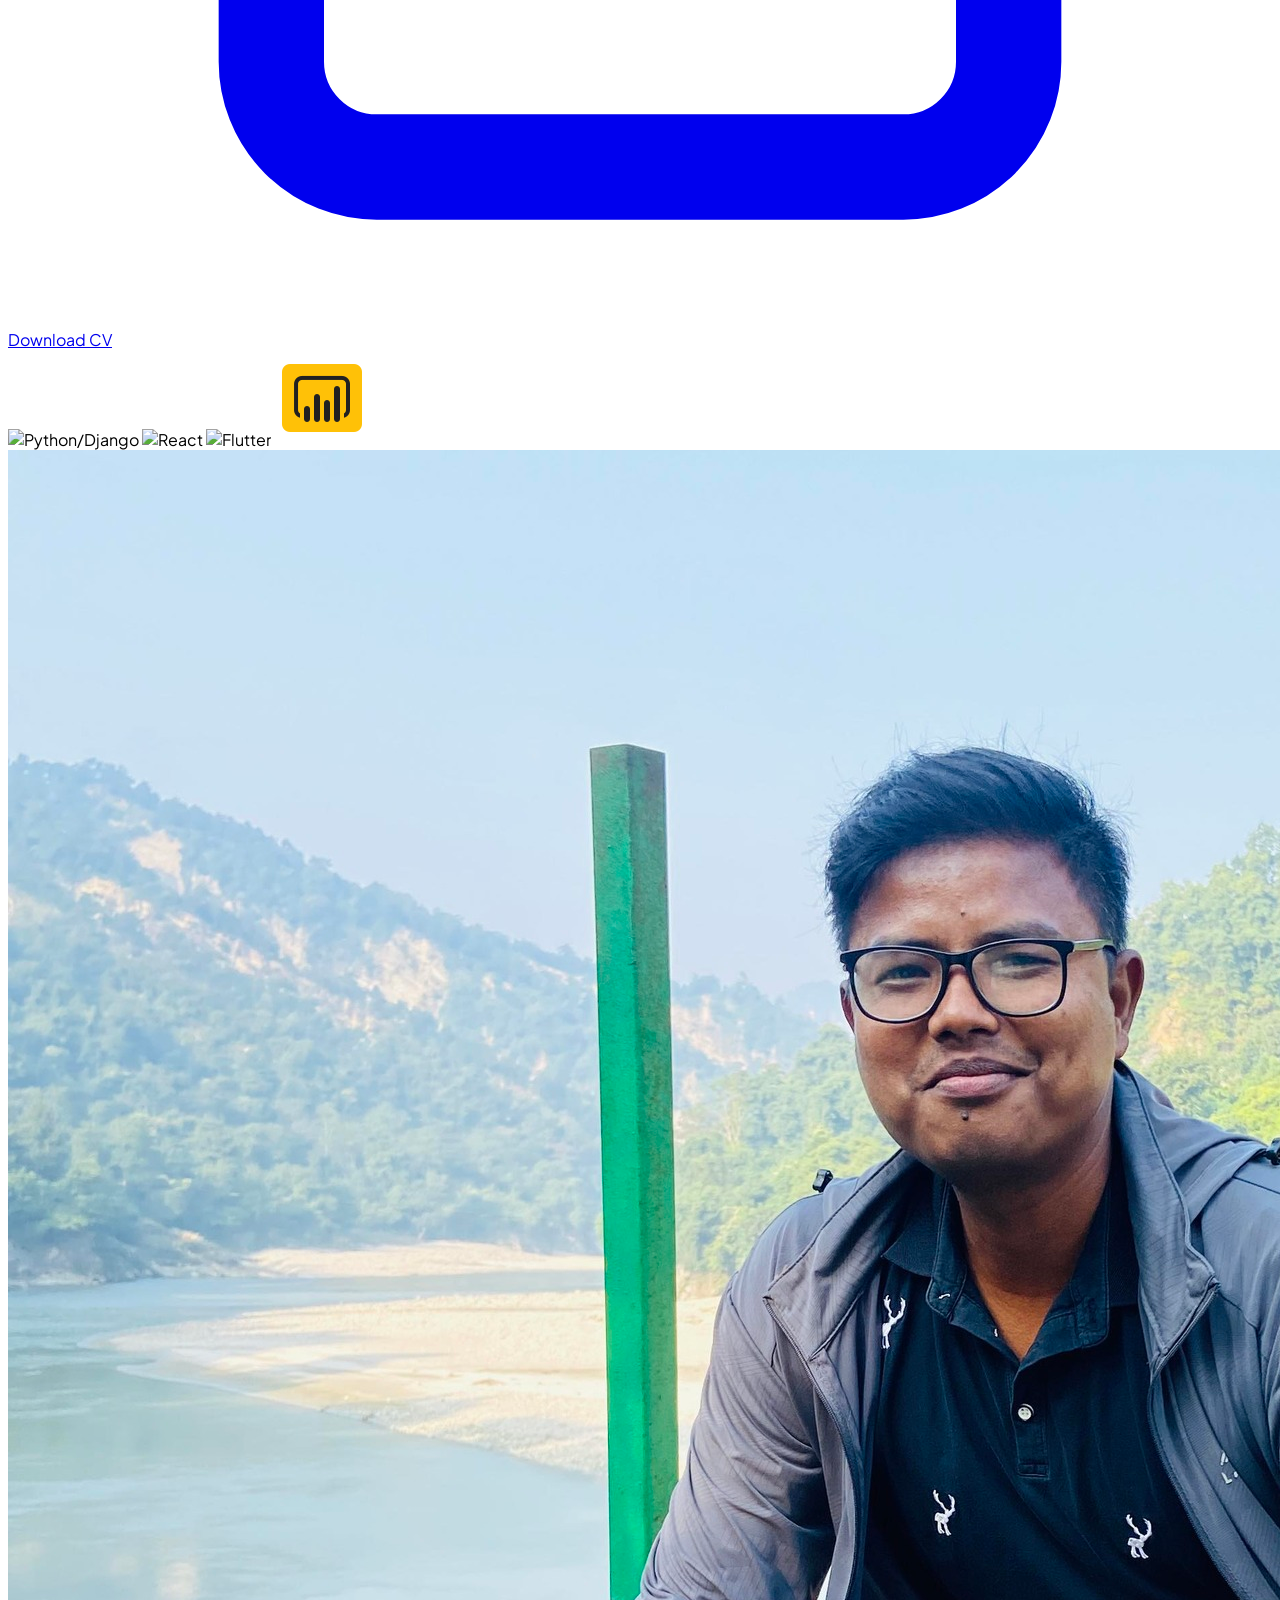
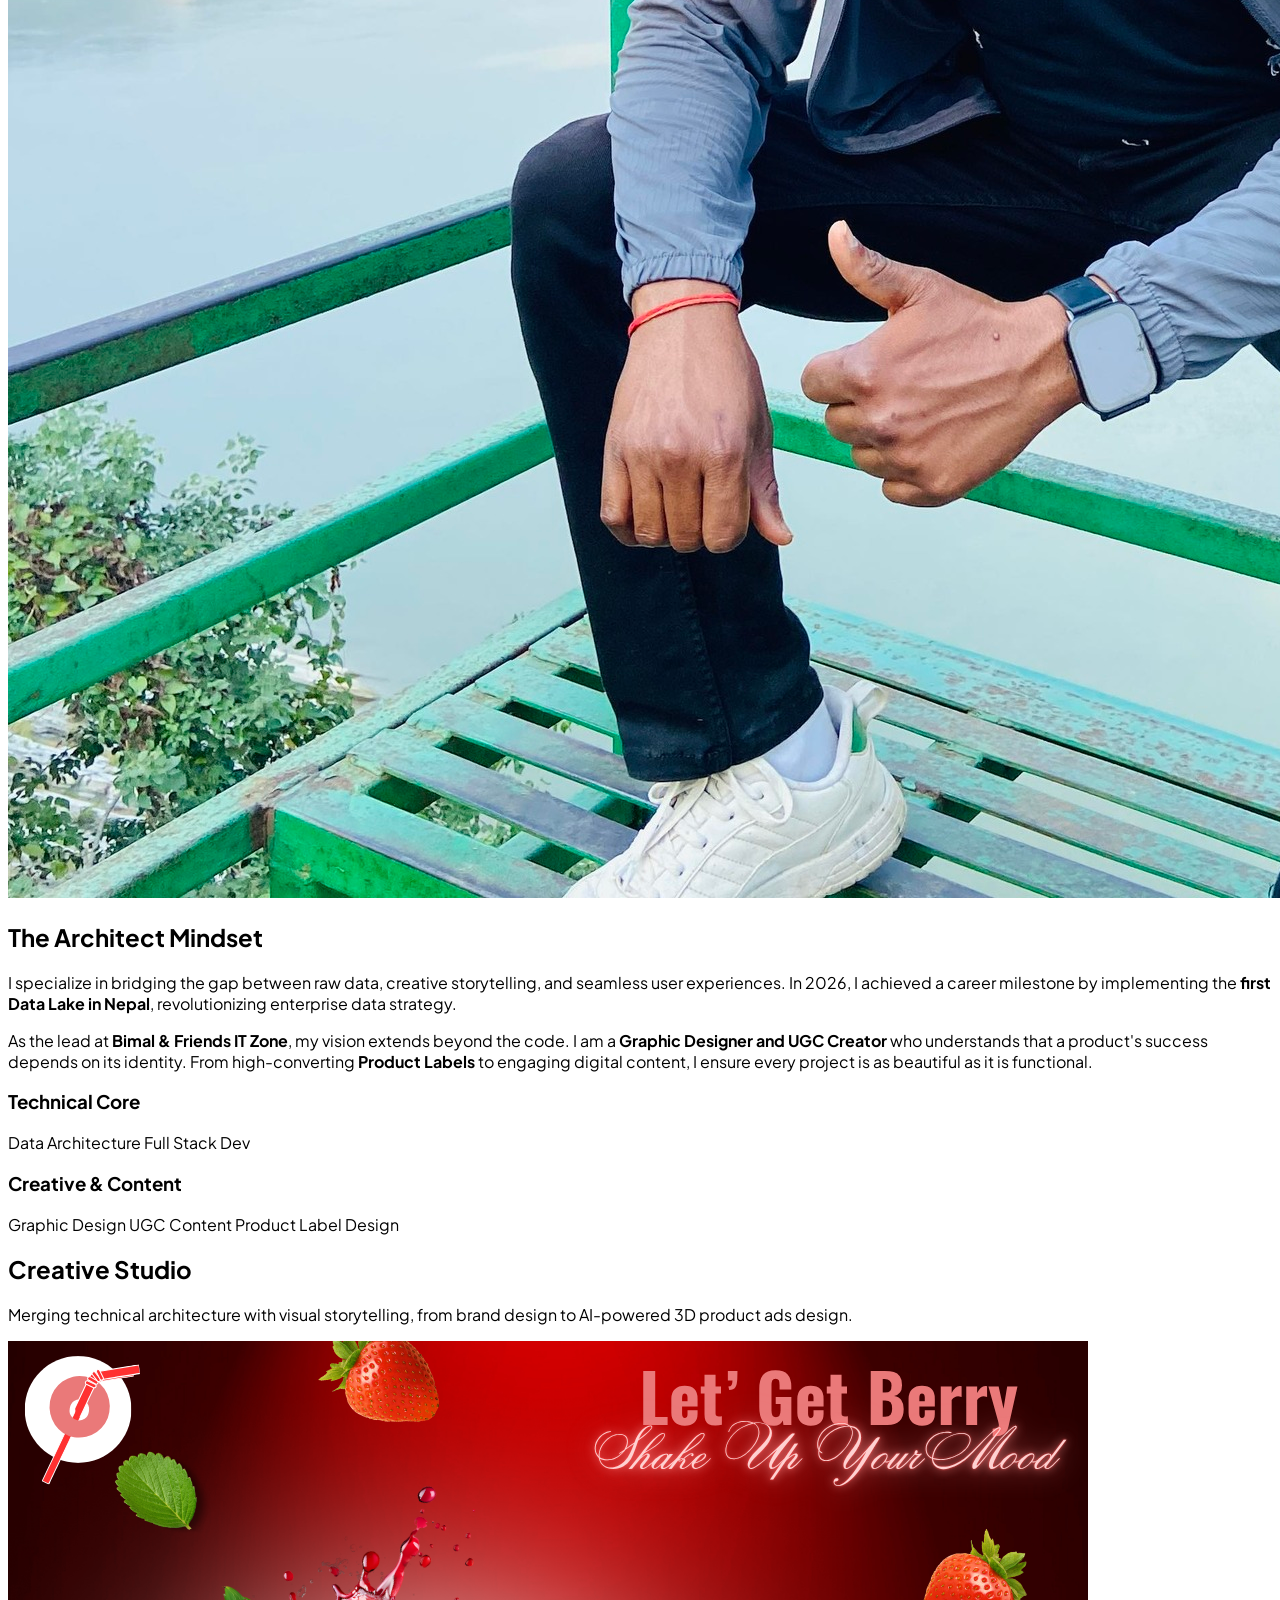
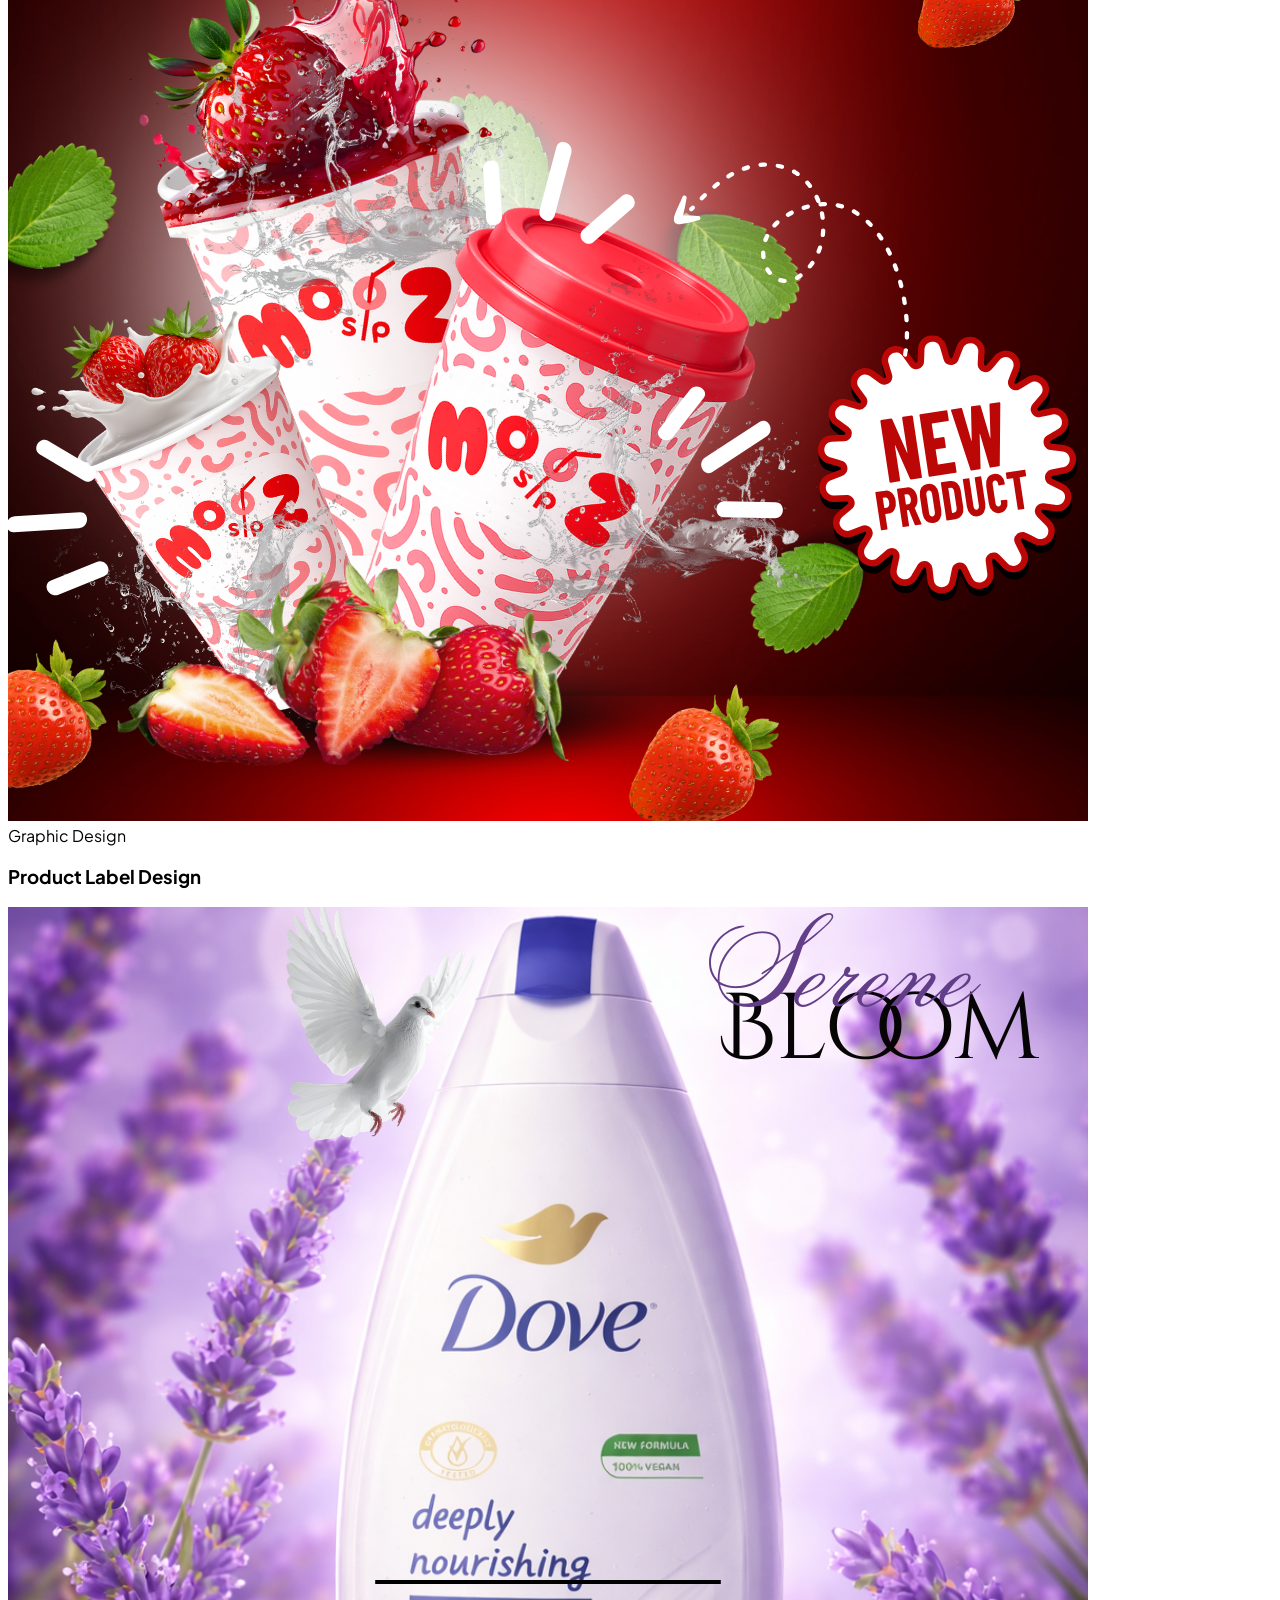
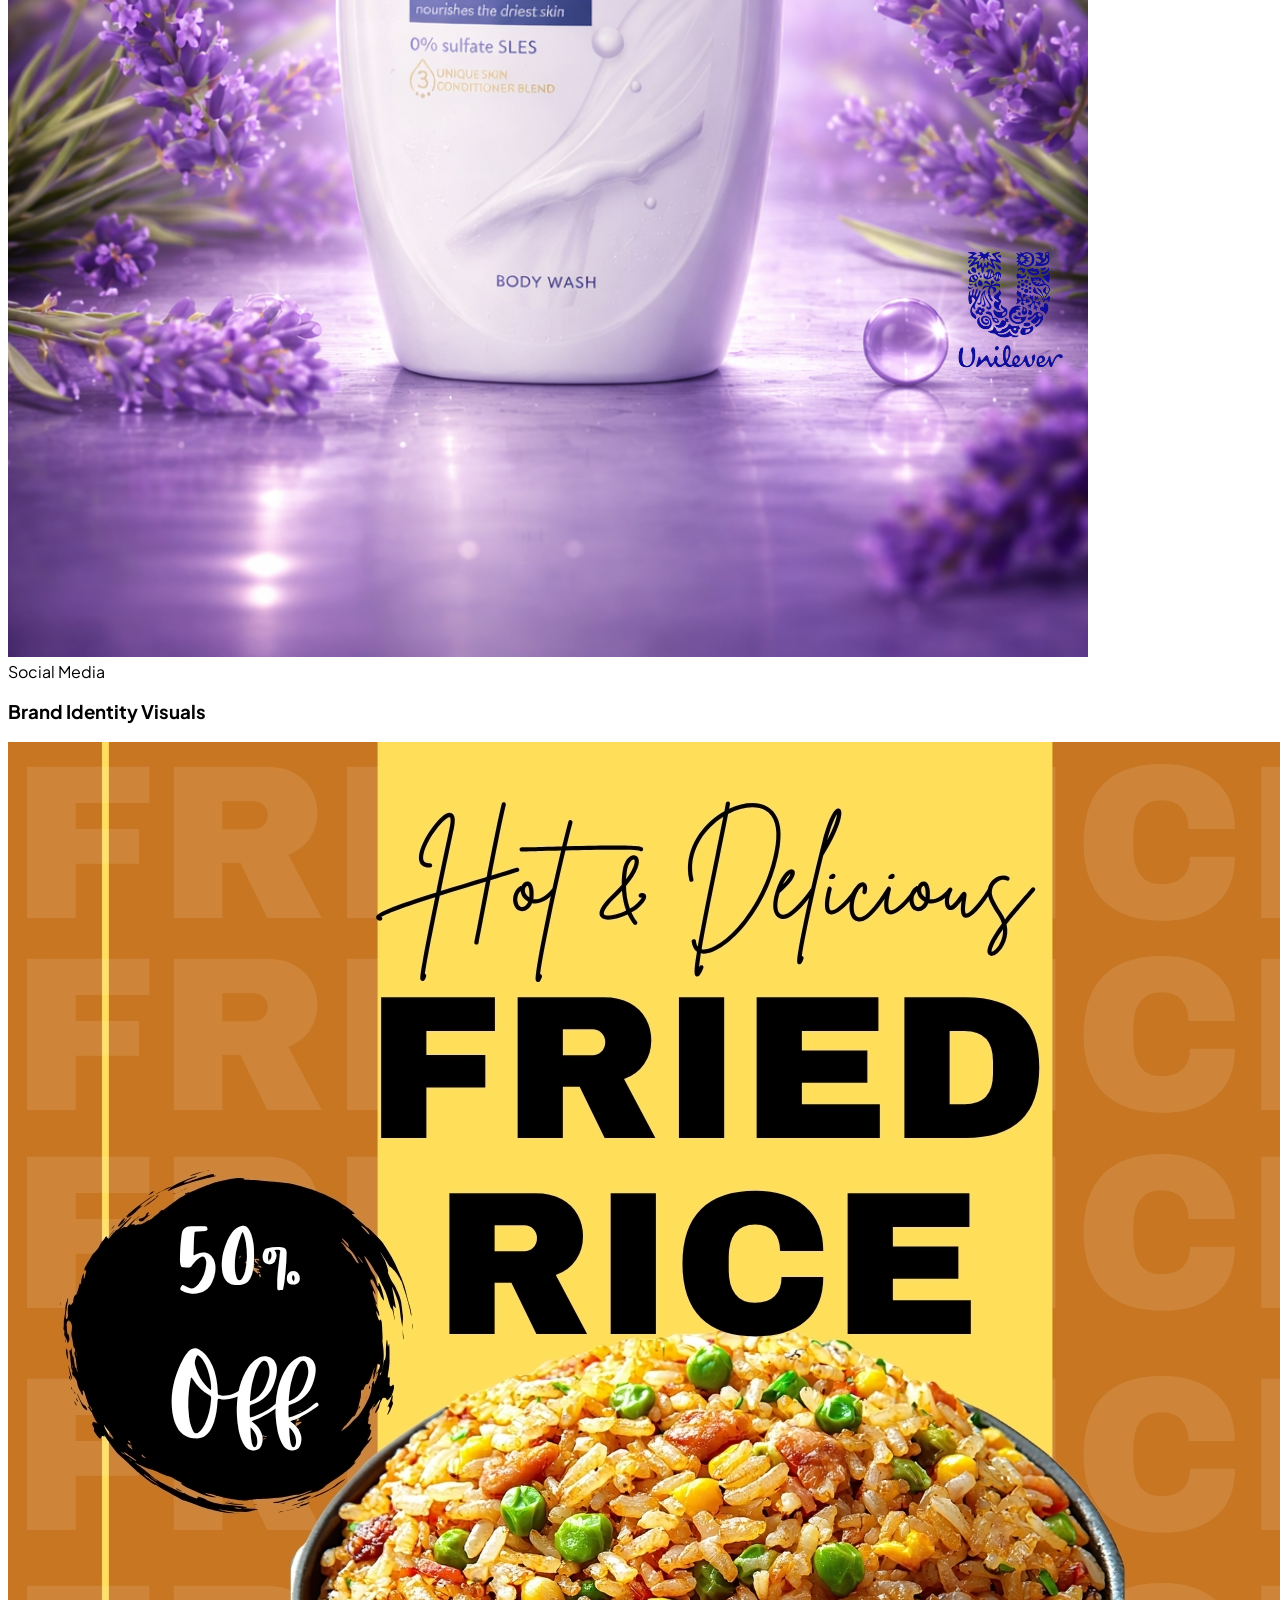
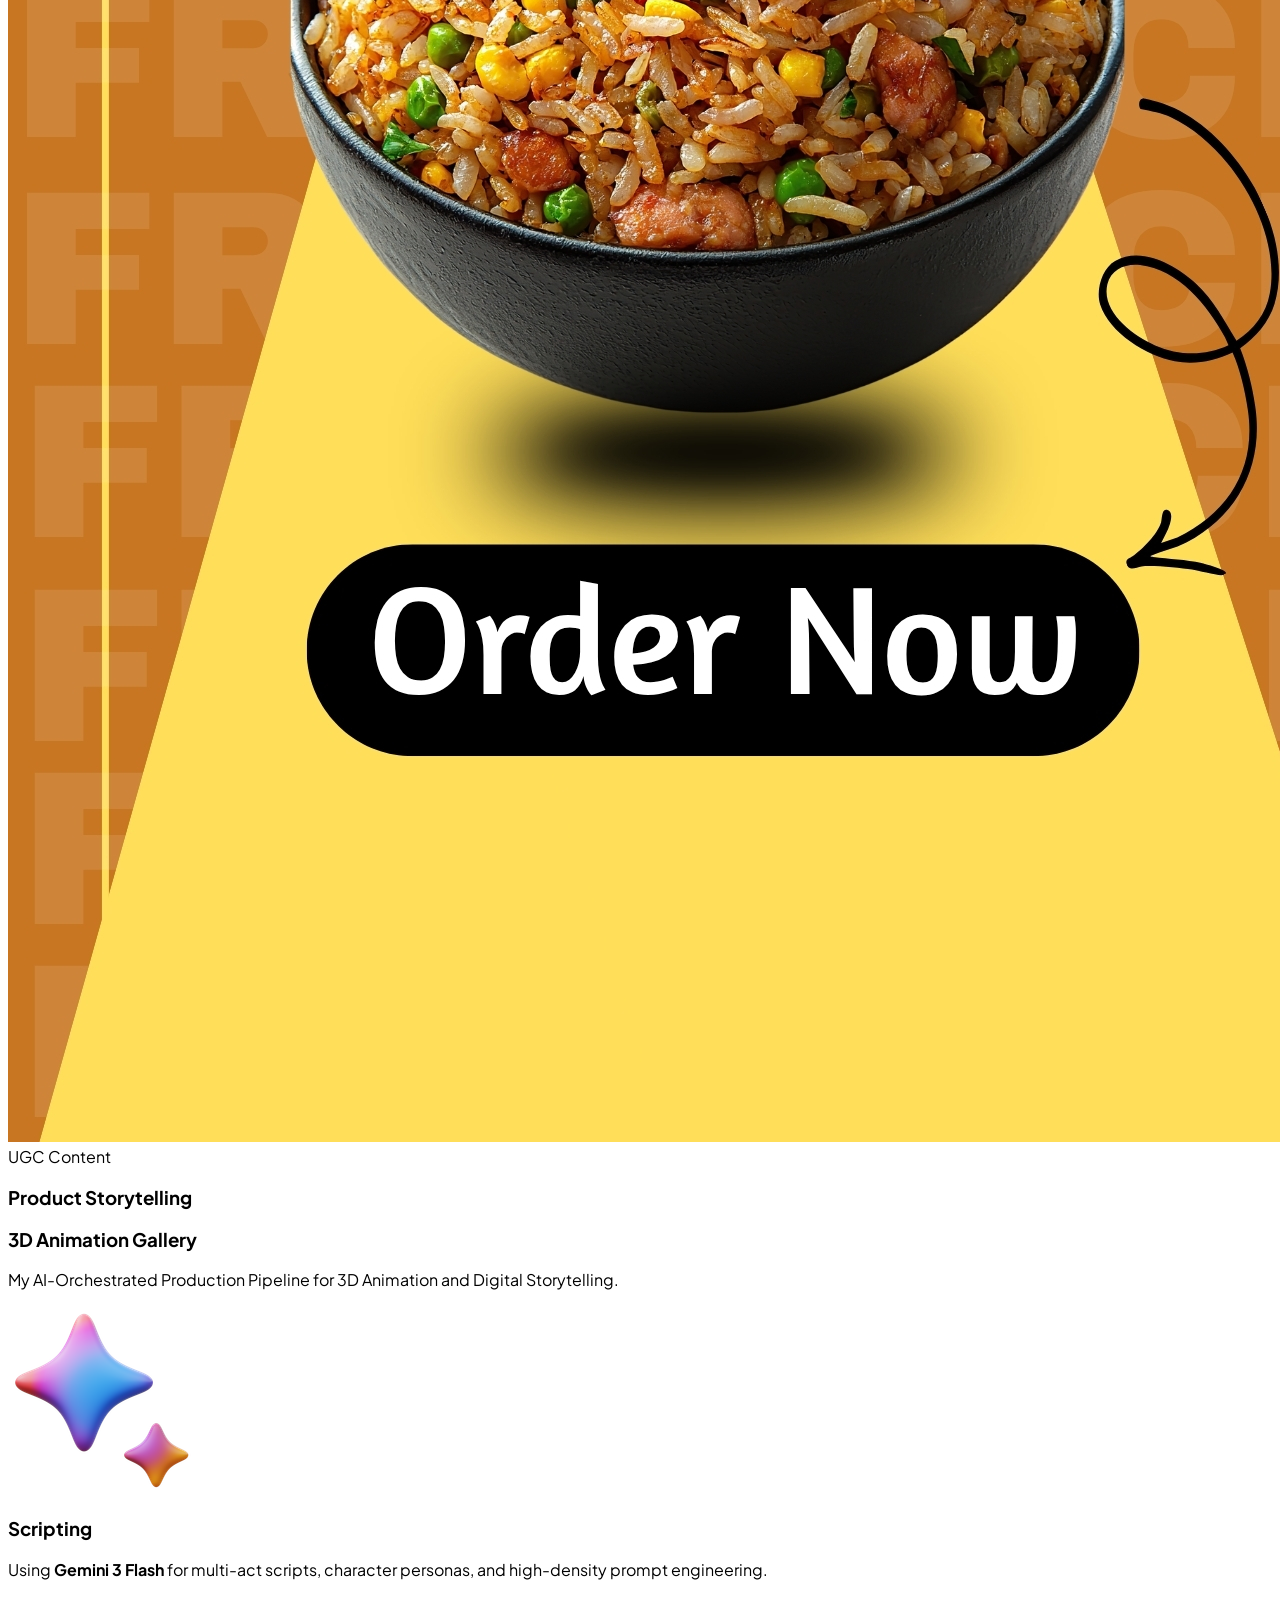
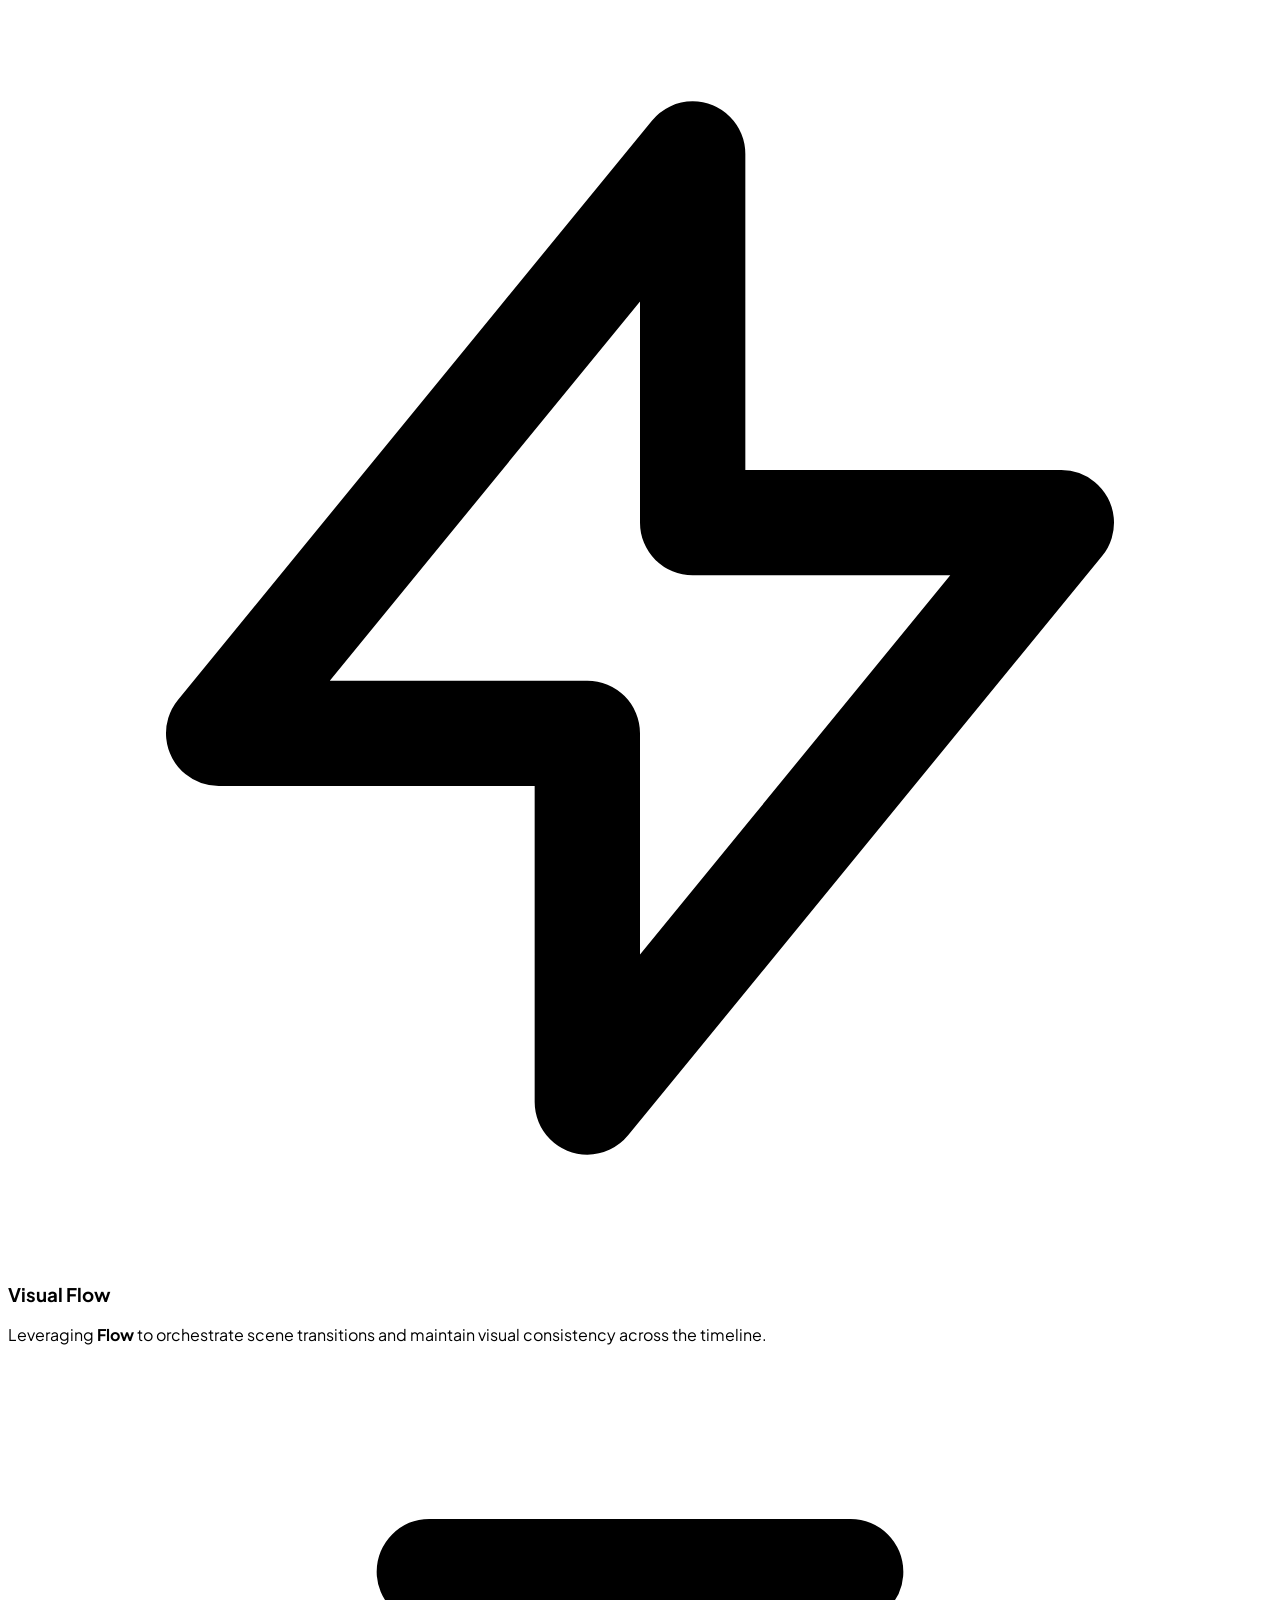
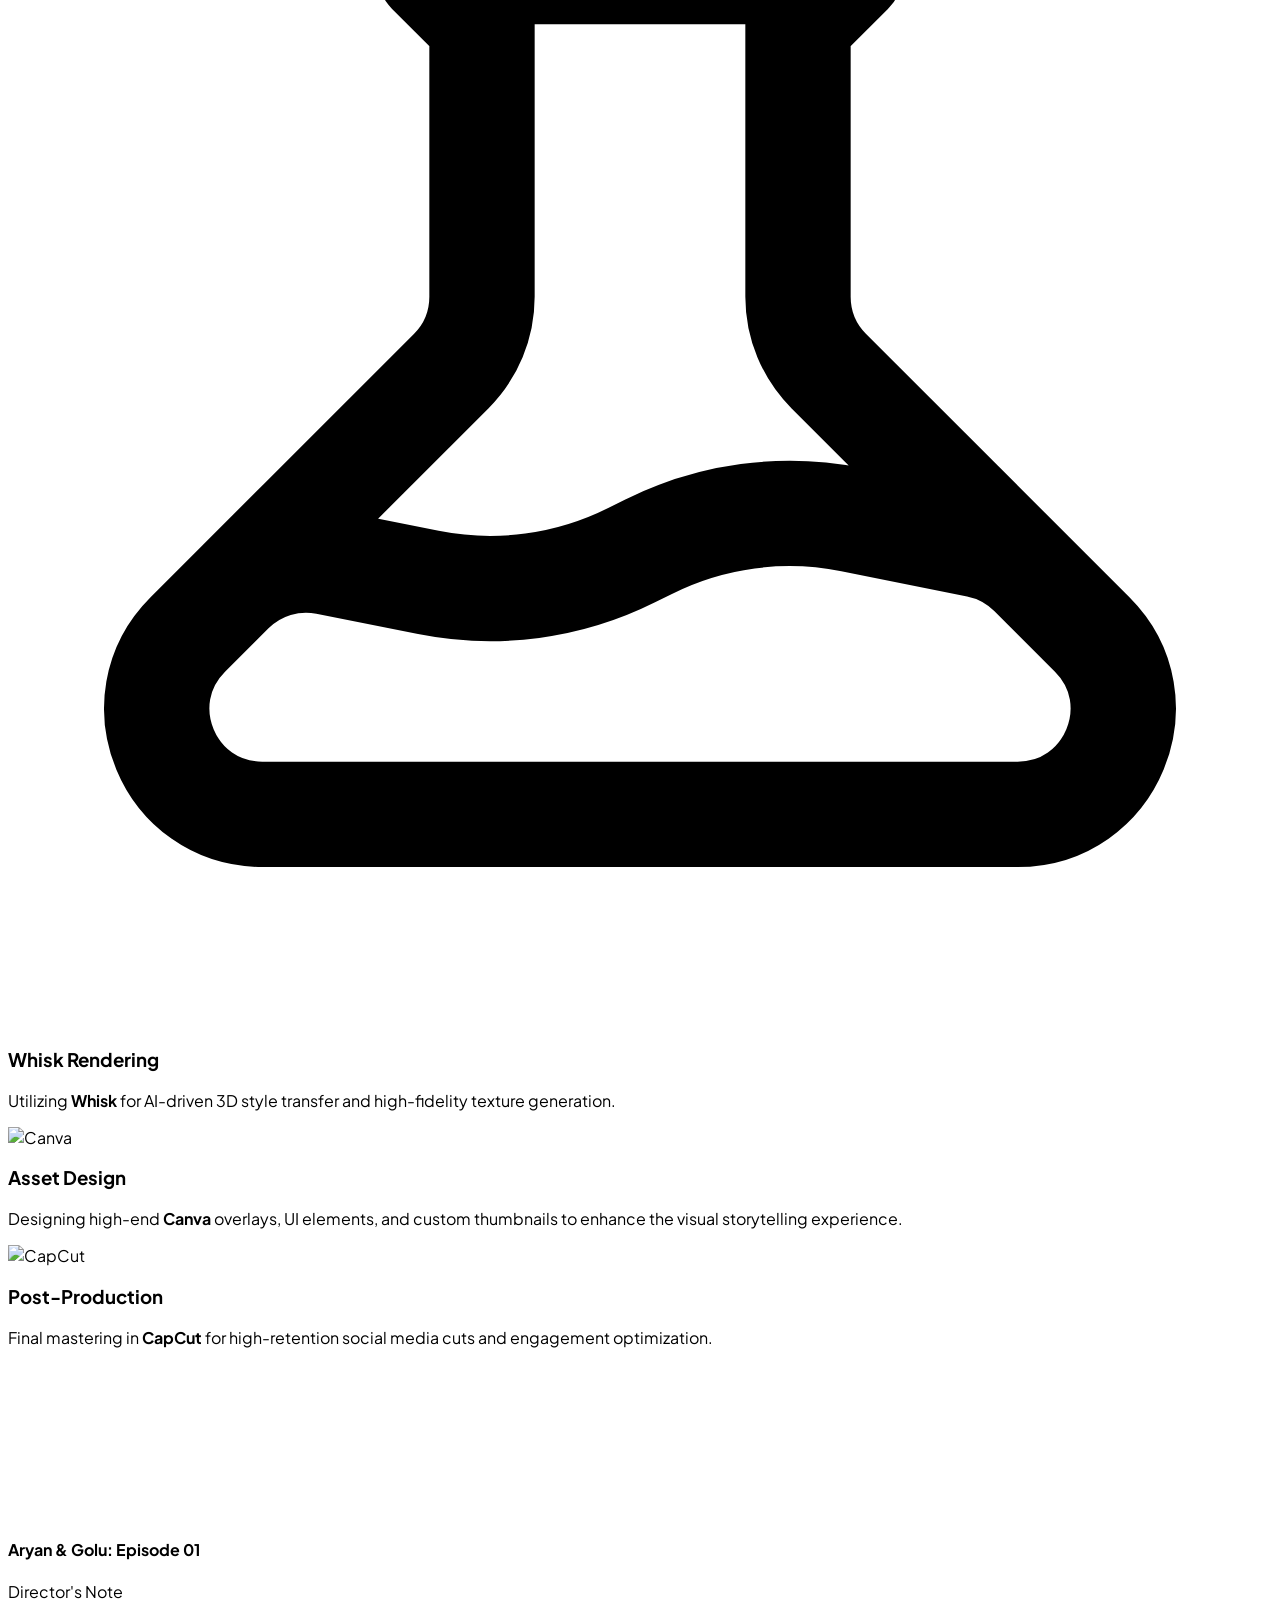
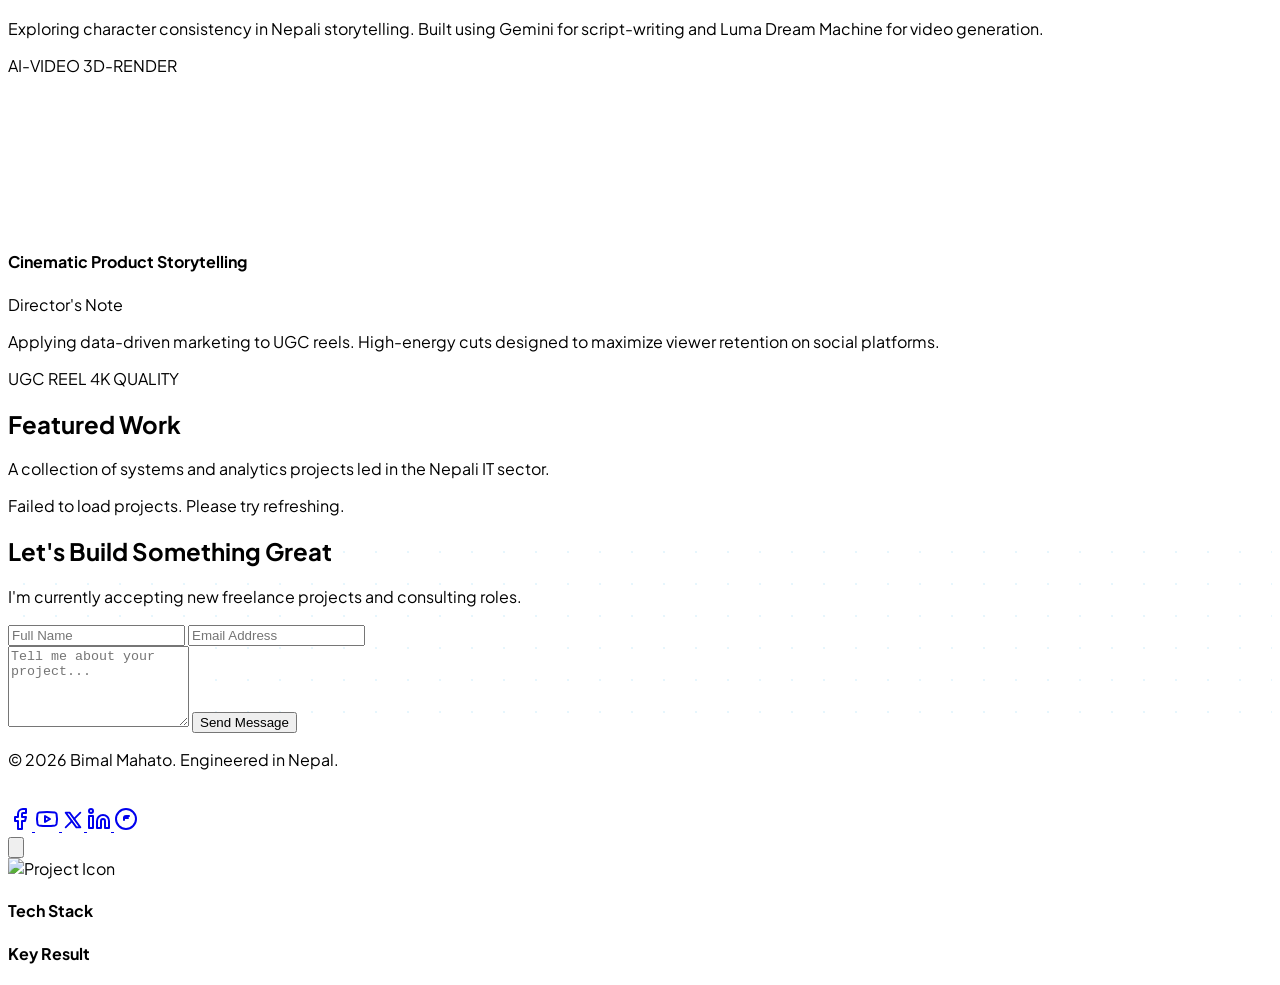
==== commit a97aebb6: "feat: Migrated contact form and work section to Cloudflare D1 backend" ====
--- a/index.html
+++ b/index.html
@@ -314,7 +314,8 @@
                                 <h3 class="text-xl font-bold mb-3 dark:text-white">Asset Design</h3>
                                 <p class="text-sm text-slate-600 dark:text-slate-400">Designing high-end
                                     <strong>Canva</strong> overlays, UI elements, and custom thumbnails to enhance the
-                                    visual storytelling experience.</p>
+                                    visual storytelling experience.
+                                </p>
                             </div>
                             <div
                                 class="p-8 rounded-[2rem] bg-slate-50 dark:bg-slate-900/50 border border-slate-200 dark:border-cyan-500/20 hover:border-cyan-500 transition-all group">
@@ -388,46 +389,19 @@
             <div class="mb-16">
                 <h2 class="text-4xl font-extrabold dark:text-slate-400 text-slate-900 mb-4 text-center">Featured Work
                 </h2>
-                <p class="text-slate-600 dark:text-slate-400 max-w-2xl mx-auto text-center">A collection of systems and
-                    analytics projects
-                    led in the Nepali IT sector.</p>
-            </div>
-
-            <div class="grid grid-cols-1 md:grid-cols-2 gap-8">
-                <div onclick="openModal('datalake')"
-                    class="group cursor-pointer bg-slate-50 rounded-[2rem] overflow-hidden border border-slate-100 hover:shadow-2xl hover:-translate-y-2 transition-all duration-300">
-                    <div class="h-64 flex items-center justify-center bg-slate-100 p-12">
-                        <img src="./images/datalake icon.png" alt="Data Lake"
-                            class="max-h-full max-w-full object-contain group-hover:scale-110 transition-transform duration-500">
-                    </div>
-                    <div class="p-8">
-                        <span class="text-cyan-600 text-xs font-bold uppercase tracking-widest">Data Architecture</span>
-                        <h3 class="text-2xl font-bold text-slate-900 mt-2 mb-4">Nepal's First Data Lake</h3>
-                        <button
-                            class="flex items-center gap-2 text-slate-900 font-bold group-hover:gap-4 transition-all">
-                            View Case Study <span class="text-cyan-500">→</span>
-                        </button>
-                    </div>
-                </div>
-
-                <div onclick="openModal('rgm')"
-                    class="group cursor-pointer bg-slate-50 rounded-[2rem] overflow-hidden border border-slate-100 hover:shadow-2xl hover:-translate-y-2 transition-all duration-300">
-                    <div class="h-64 flex items-center justify-center bg-slate-100 p-12">
-                        <img src="./images/PowerBI.png" alt="RGM Dashboard"
-                            class="max-h-full max-w-full object-contain group-hover:scale-110 transition-transform duration-500">
-                    </div>
-                    <div class="p-8">
-                        <span class="text-cyan-600 text-xs font-bold uppercase tracking-widest">Analytics</span>
-                        <h3 class="text-2xl font-bold text-slate-900 mt-2 mb-4">RGM Reporting Tools</h3>
-                        <button
-                            class="flex items-center gap-2 text-slate-900 font-bold group-hover:gap-4 transition-all">
-                            View Case Study <span class="text-cyan-500">→</span>
-                        </button>
-                    </div>
-                </div>
+                <p class="text-slate-600 dark:text-slate-400 max-w-2xl mx-auto text-center">
+                    A collection of systems and analytics projects led in the Nepali IT sector.
+                </p>
+            </div>
+
+            <!-- The JavaScript will dynamically inject cards directly into this div wrapper -->
+            <div id="featured-work-container" class="grid grid-cols-1 md:grid-cols-2 gap-8">
+                <!-- Loading state placeholder -->
+                <p class="text-center text-slate-400 col-span-full">Loading featured projects...</p>
             </div>
         </div>
     </section>
+
     <section id="contact" class="py-24 dots-bg">
         <div class="max-w-3xl mx-auto px-6 bg-white p-8 md:p-12 rounded-[2.5rem] shadow-xl border border-slate-100">
             <div class="text-center mb-10">
@@ -436,21 +410,19 @@
                 <p class="text-slate-500">I'm currently accepting new freelance projects and consulting roles.</p>
             </div>
 
-            <form action="https://formspree.io/f/mreryjad" method="POST" class="space-y-6">
+            <form id="portfolioContactForm" class="space-y-6">
                 <div class="grid md:grid-cols-2 gap-6">
-                    <input type="text" name="name" placeholder="Full Name" required
+                    <input type="text" id="contactName" name="name" placeholder="Full Name" required
                         class="w-full px-6 py-4 bg-slate-50 border border-slate-200 rounded-2xl focus:outline-none focus:ring-2 focus:ring-cyan-500 focus:bg-white transition-all text-slate-900 placeholder:text-slate-400">
-
-                    <input type="email" name="email" placeholder="Email Address" required
+                    <input type="email" id="contactEmail" name="email" placeholder="Email Address" required
                         class="w-full px-6 py-4 bg-slate-50 border border-slate-200 rounded-2xl focus:outline-none focus:ring-2 focus:ring-cyan-500 focus:bg-white transition-all text-slate-900 placeholder:text-slate-400">
                 </div>
 
-                <textarea name="message" placeholder="Tell me about your project..." rows="5" required
+                <textarea id="contactMessage" name="message" placeholder="Tell me about your project..." rows="5"
+                    required
                     class="w-full px-6 py-4 bg-slate-50 border border-slate-200 rounded-2xl focus:outline-none focus:ring-2 focus:ring-cyan-500 focus:bg-white transition-all text-slate-900 placeholder:text-slate-400"></textarea>
 
-                <input type="text" name="_gotcha" class="hidden" aria-hidden="true">
-
-                <button type="submit"
+                <button type="submit" id="submitBtn"
                     class="w-full py-4 bg-slate-900 text-white font-bold rounded-2xl hover:bg-cyan-600 shadow-xl shadow-slate-200 transition-all active:scale-[0.98]">
                     Send Message
                 </button>
@@ -461,7 +433,7 @@
     <footer class="py-12 text-center border-t border-slate-100">
         <p class="text-slate-400 text-sm font-medium">© 2026 Bimal Mahato. Engineered in Nepal.</p><br>
         <div class="flex justify-center items-center gap-8">
-            <a href="https://web.facebook.com/?_rdc=1&_rdr#" target="_blank" rel="noopener noreferrer"
+            <a href="https://www.facebook.com/enftek" target="_blank" rel="noopener noreferrer"
                 class="text-slate-400 hover:text-[#1877F2] transition-all transform hover:-translate-y-1"
                 title="Facebook">
                 <svg xmlns="http://www.w3.org/2000/svg" width="24" height="24" viewBox="0 0 24 24" fill="none"
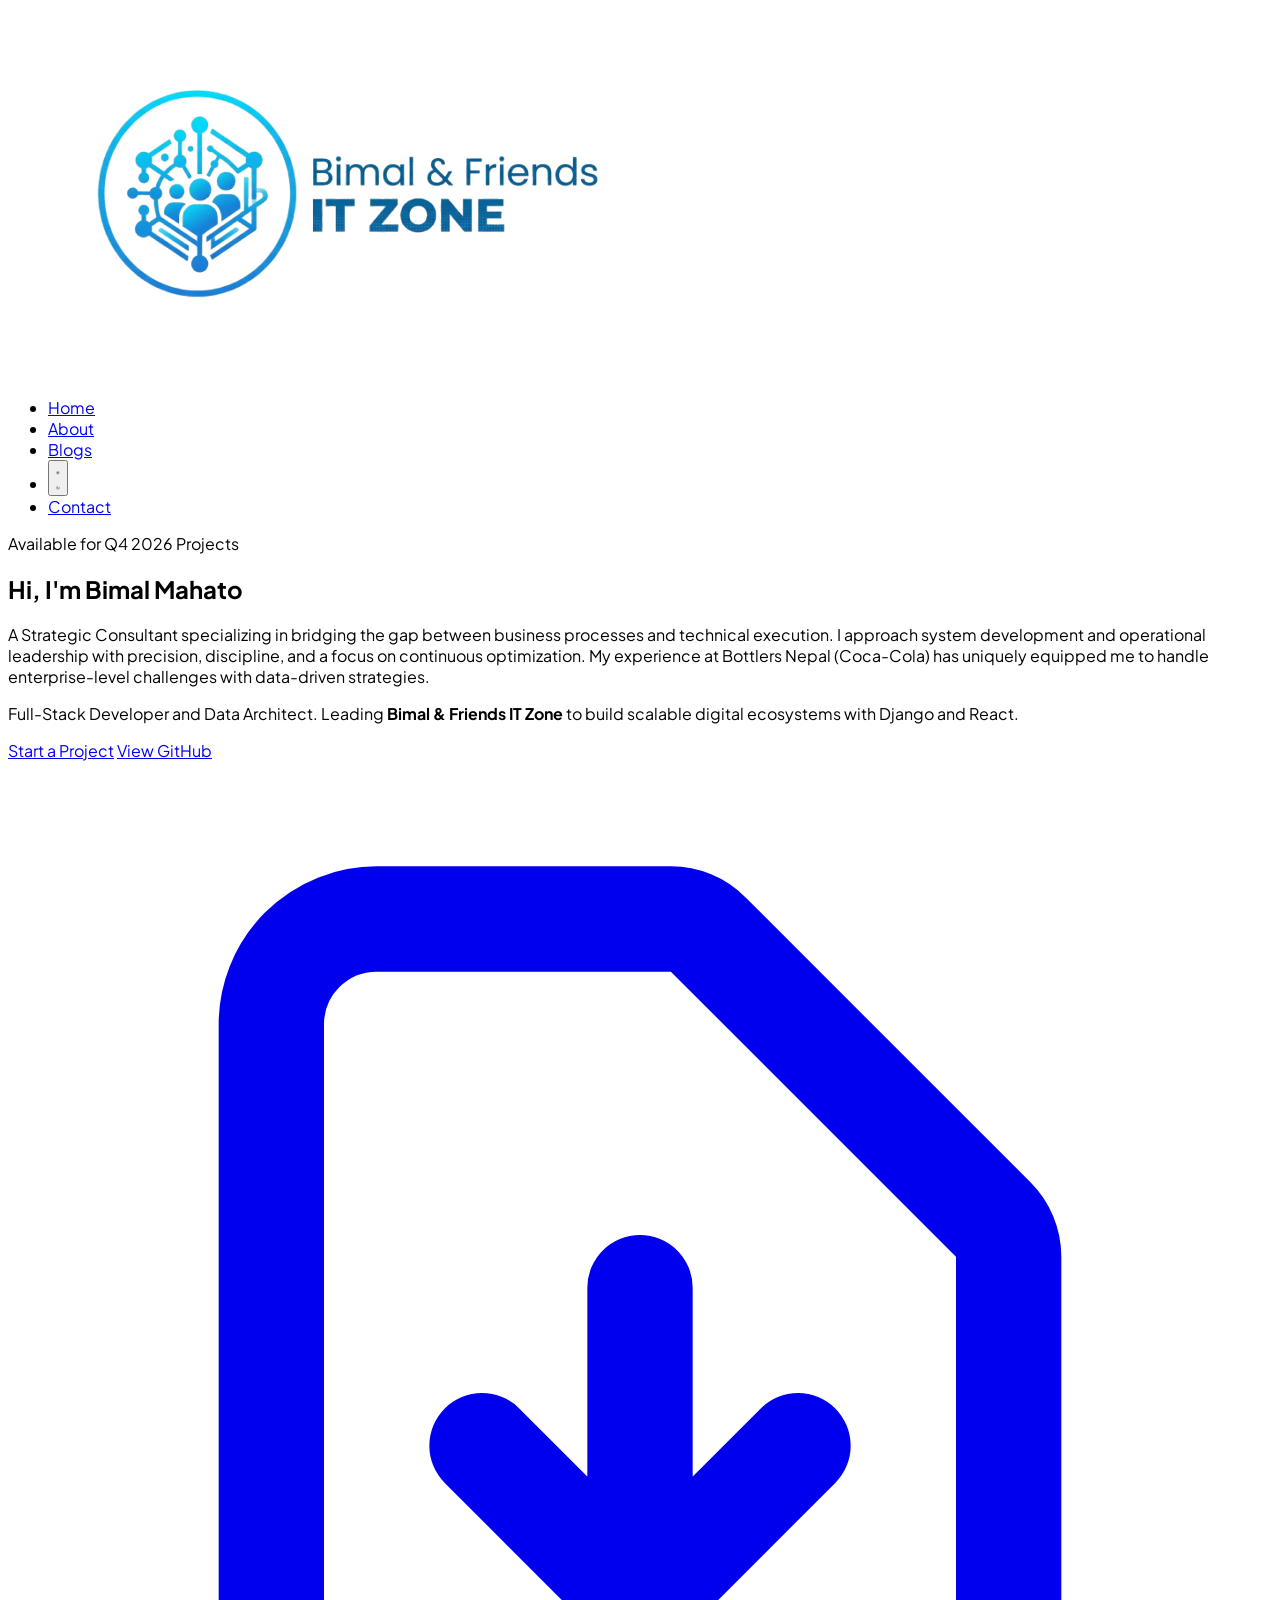
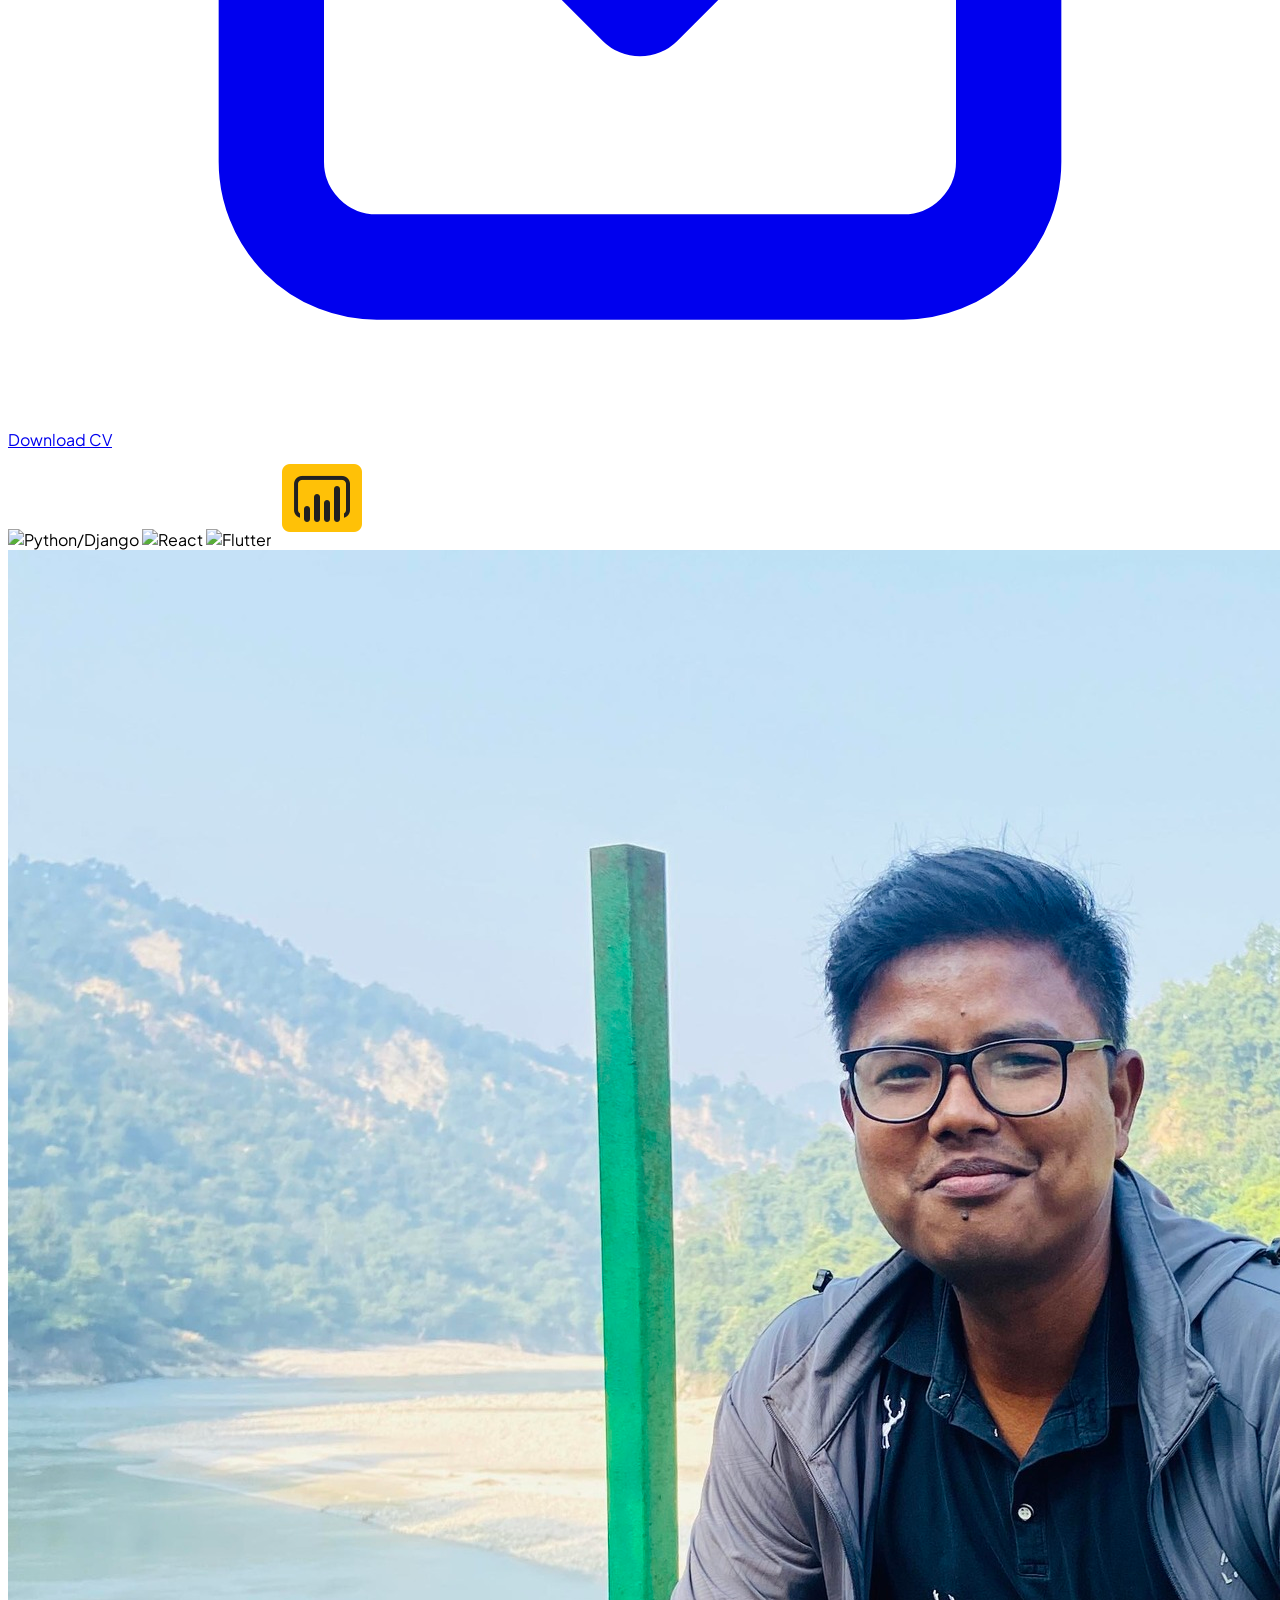
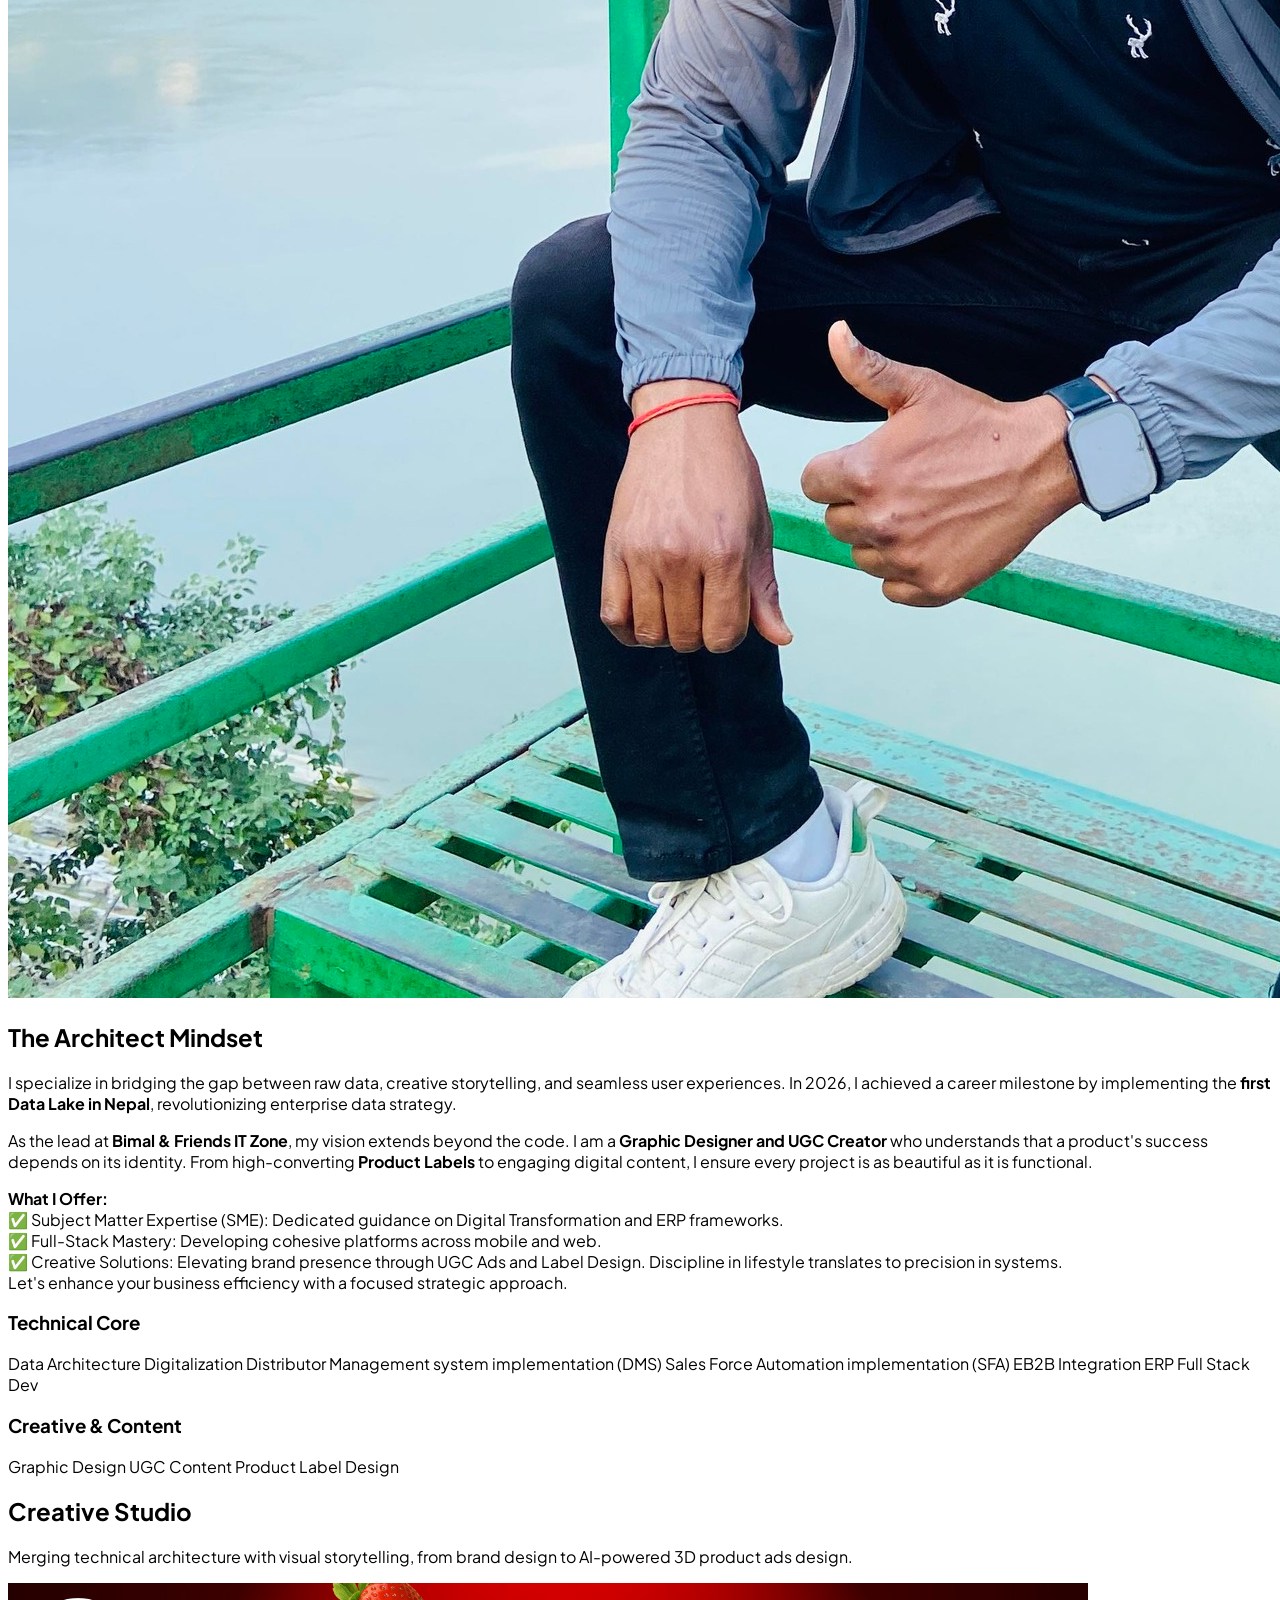
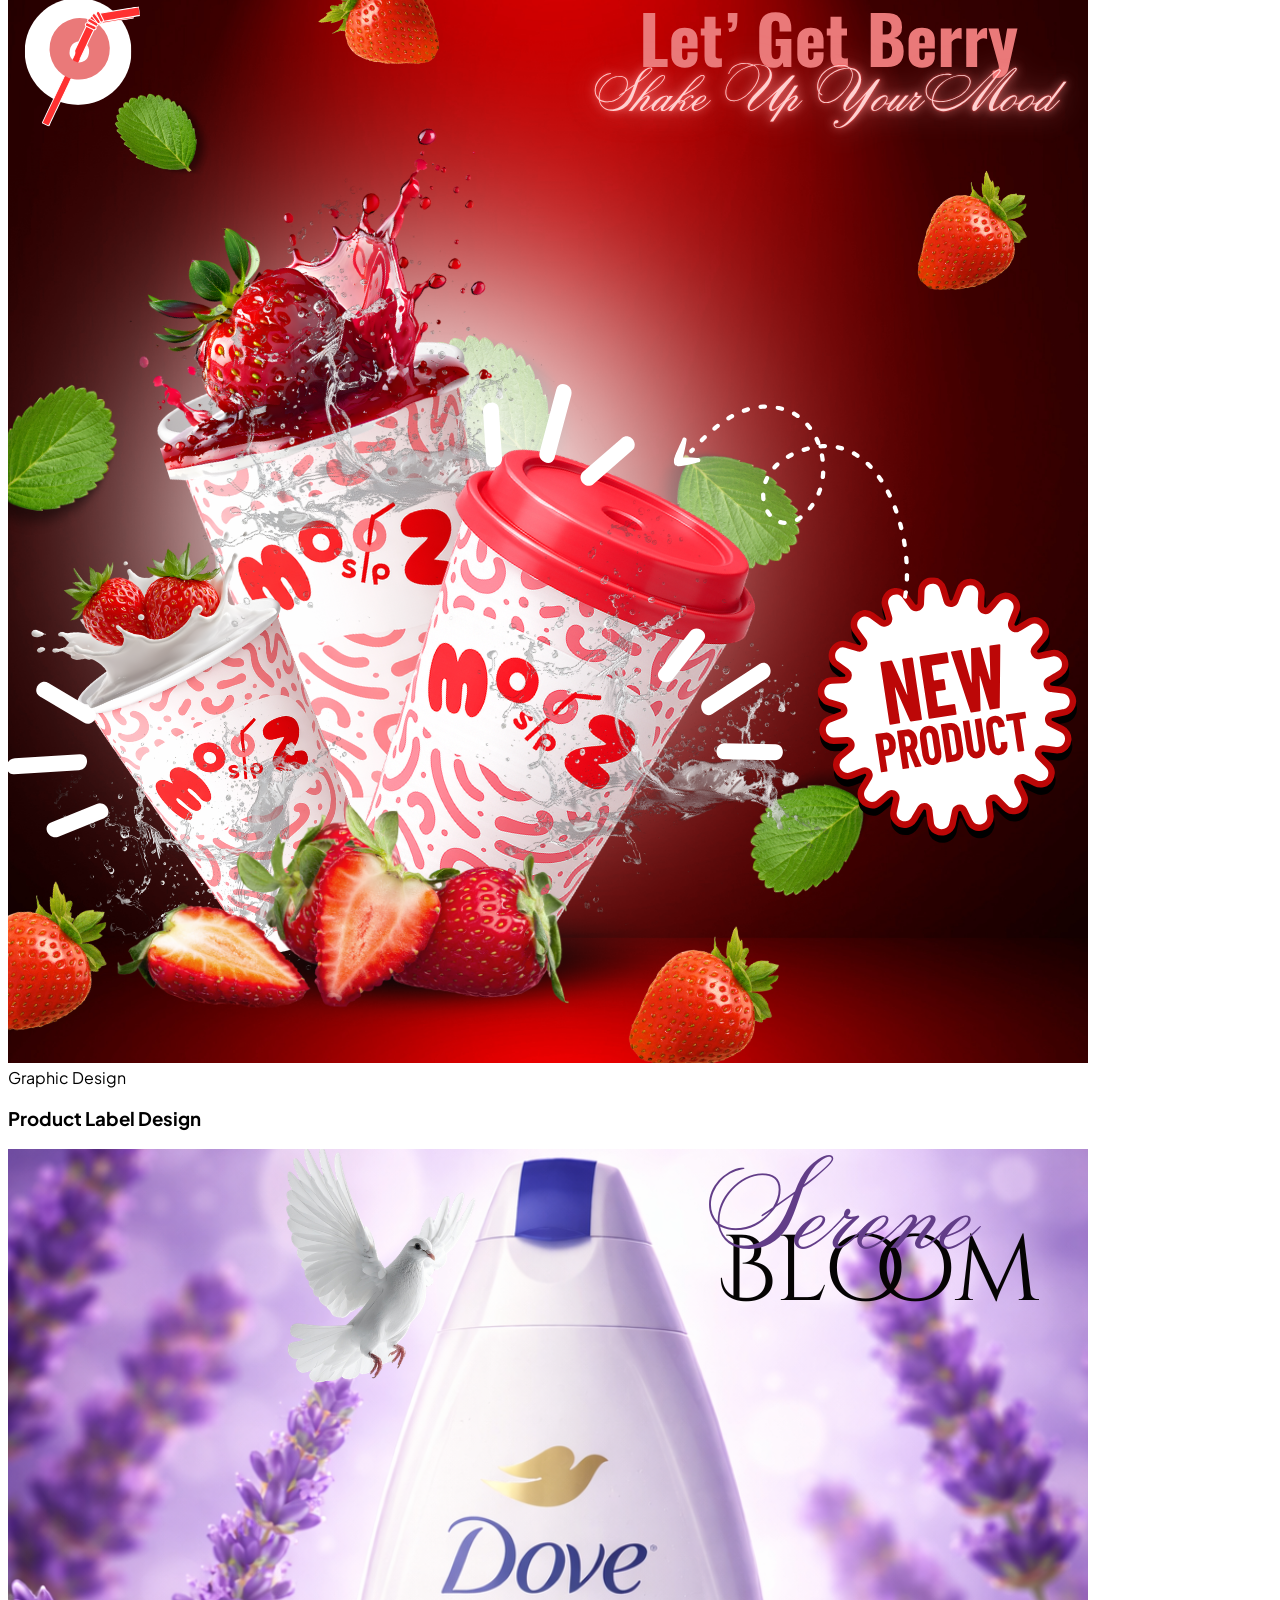
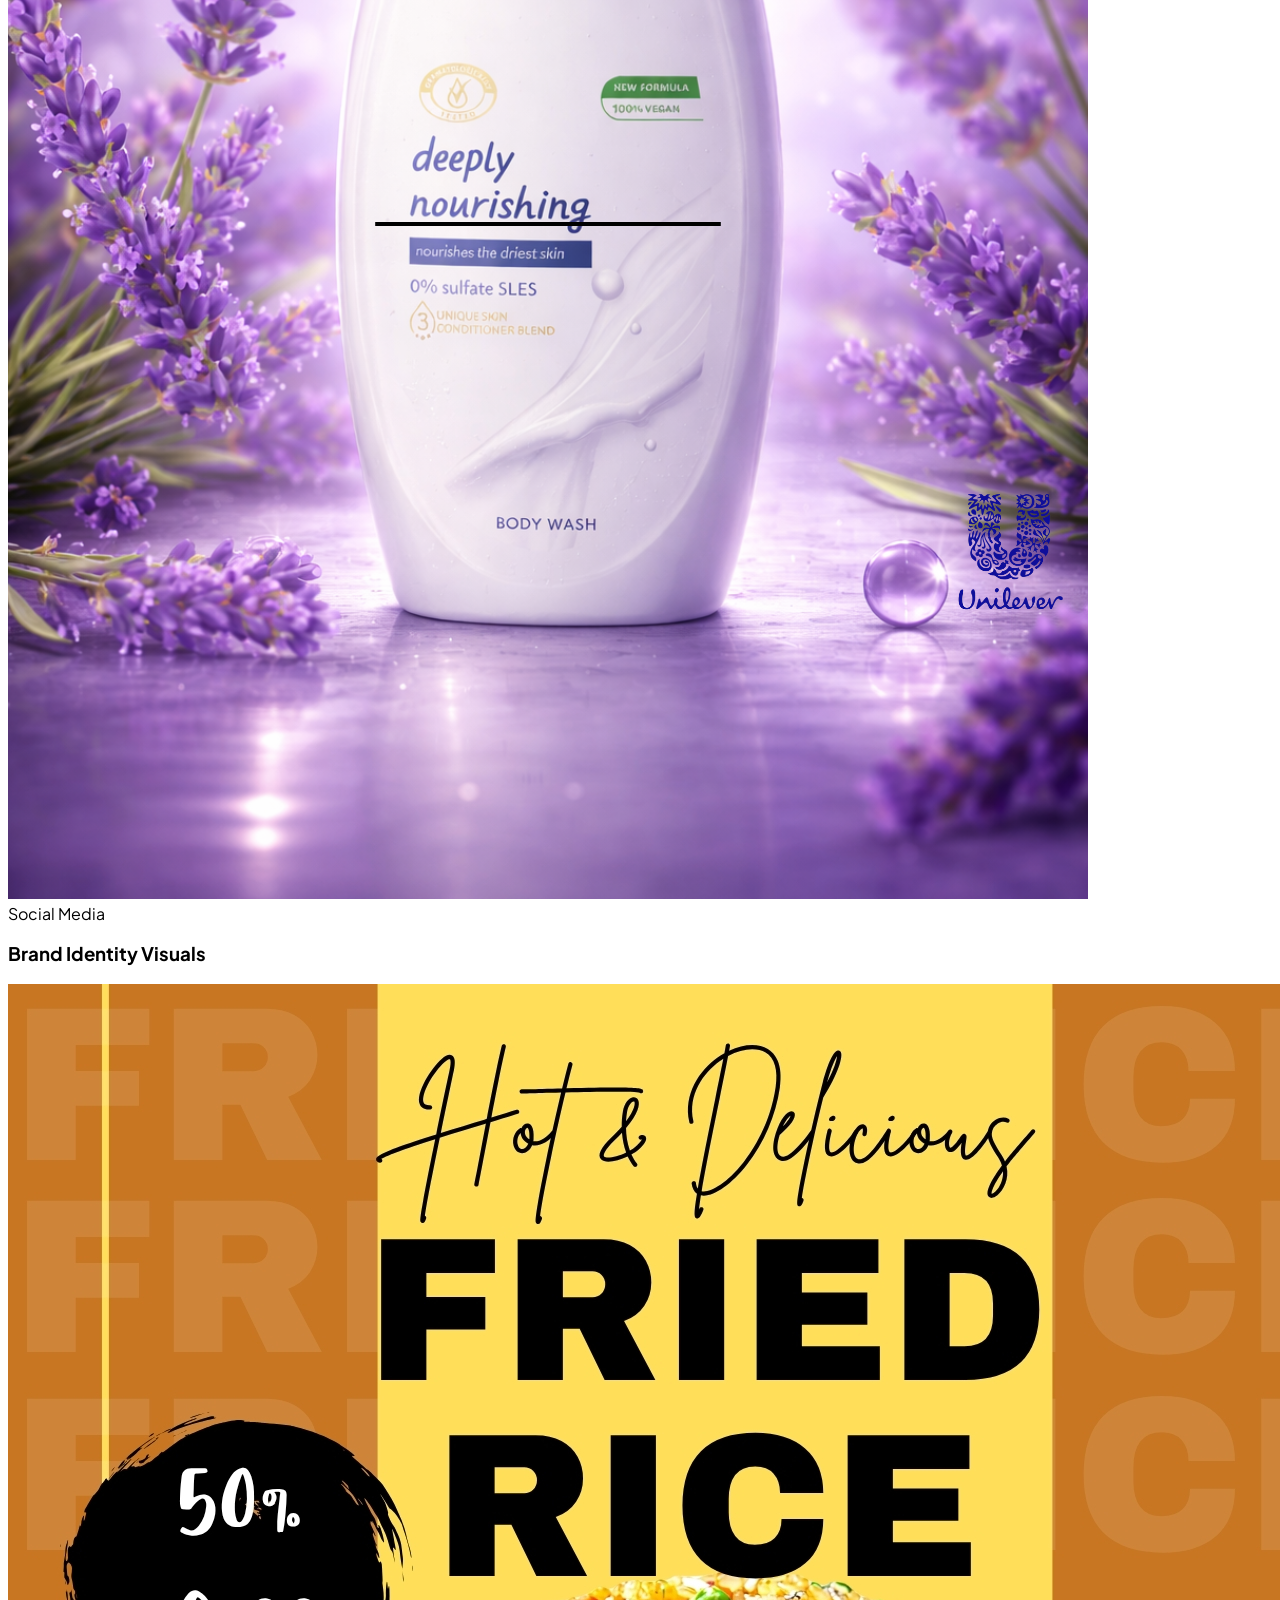
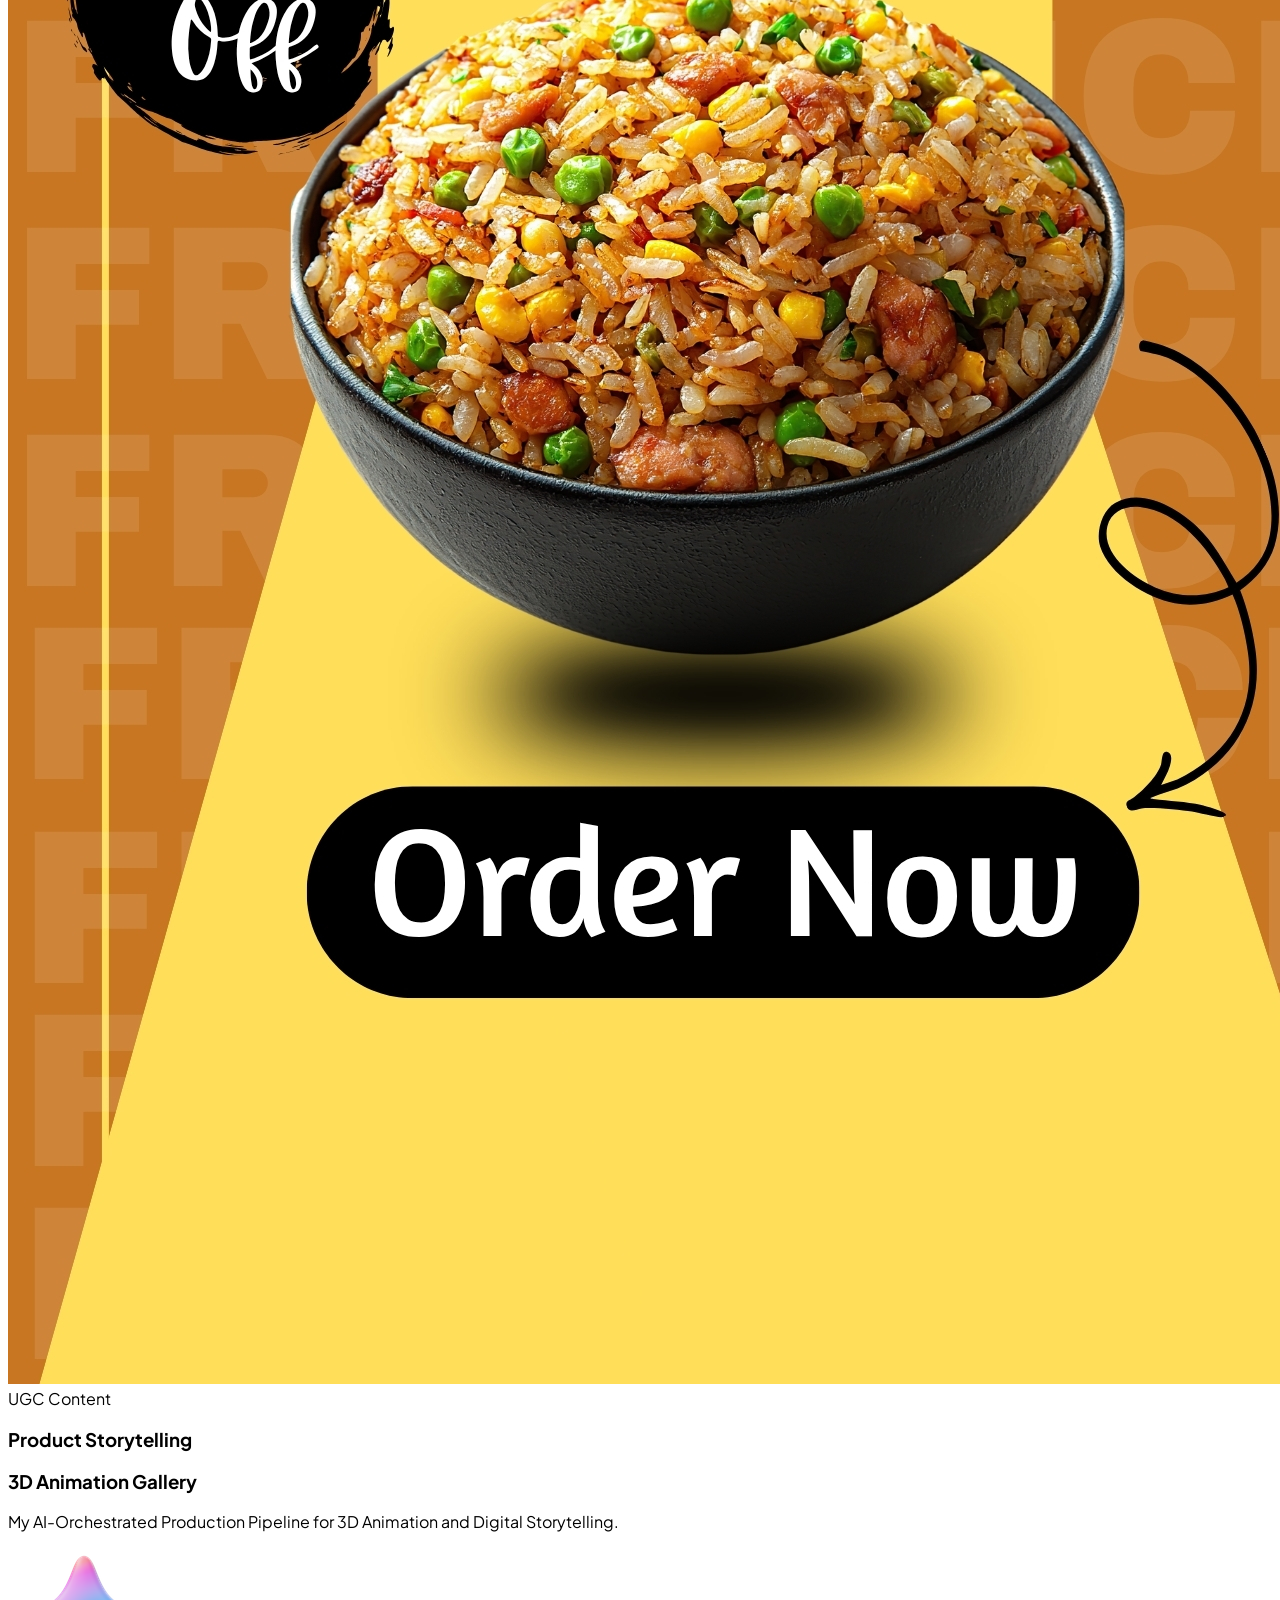
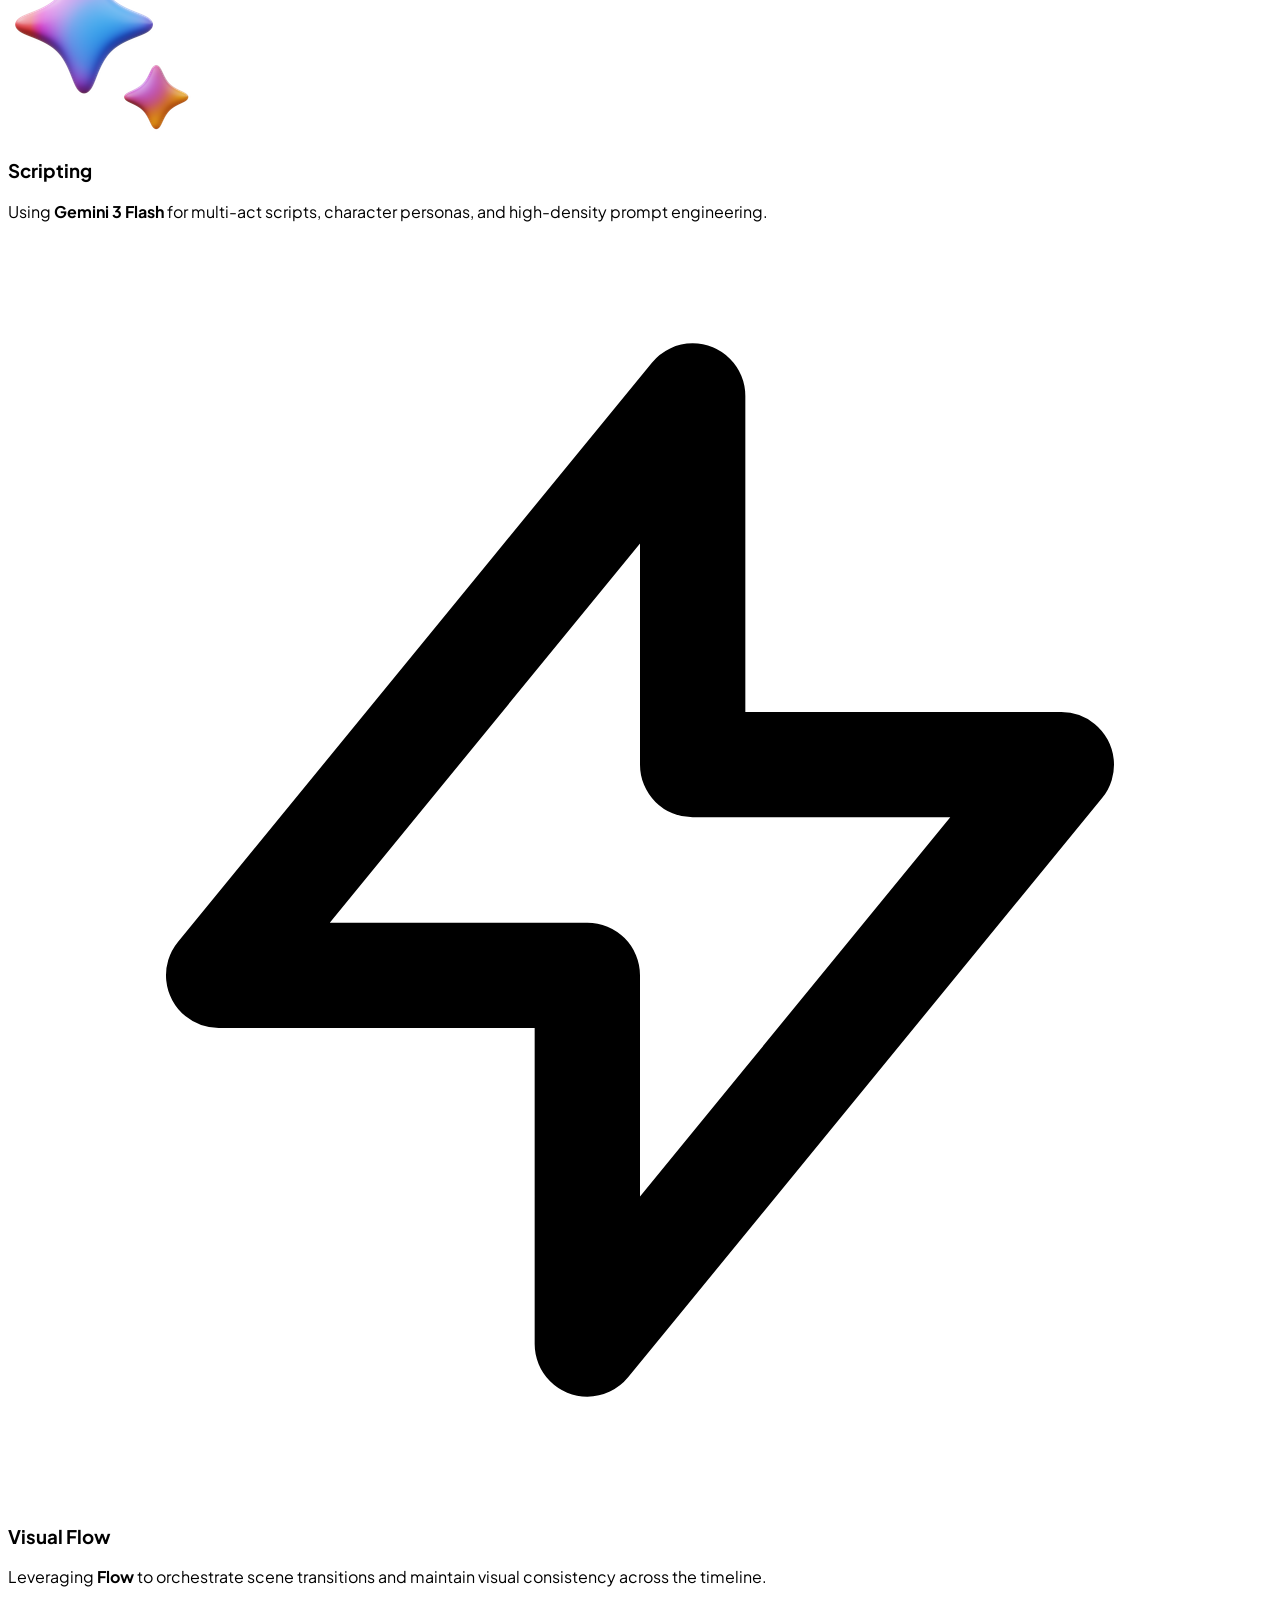
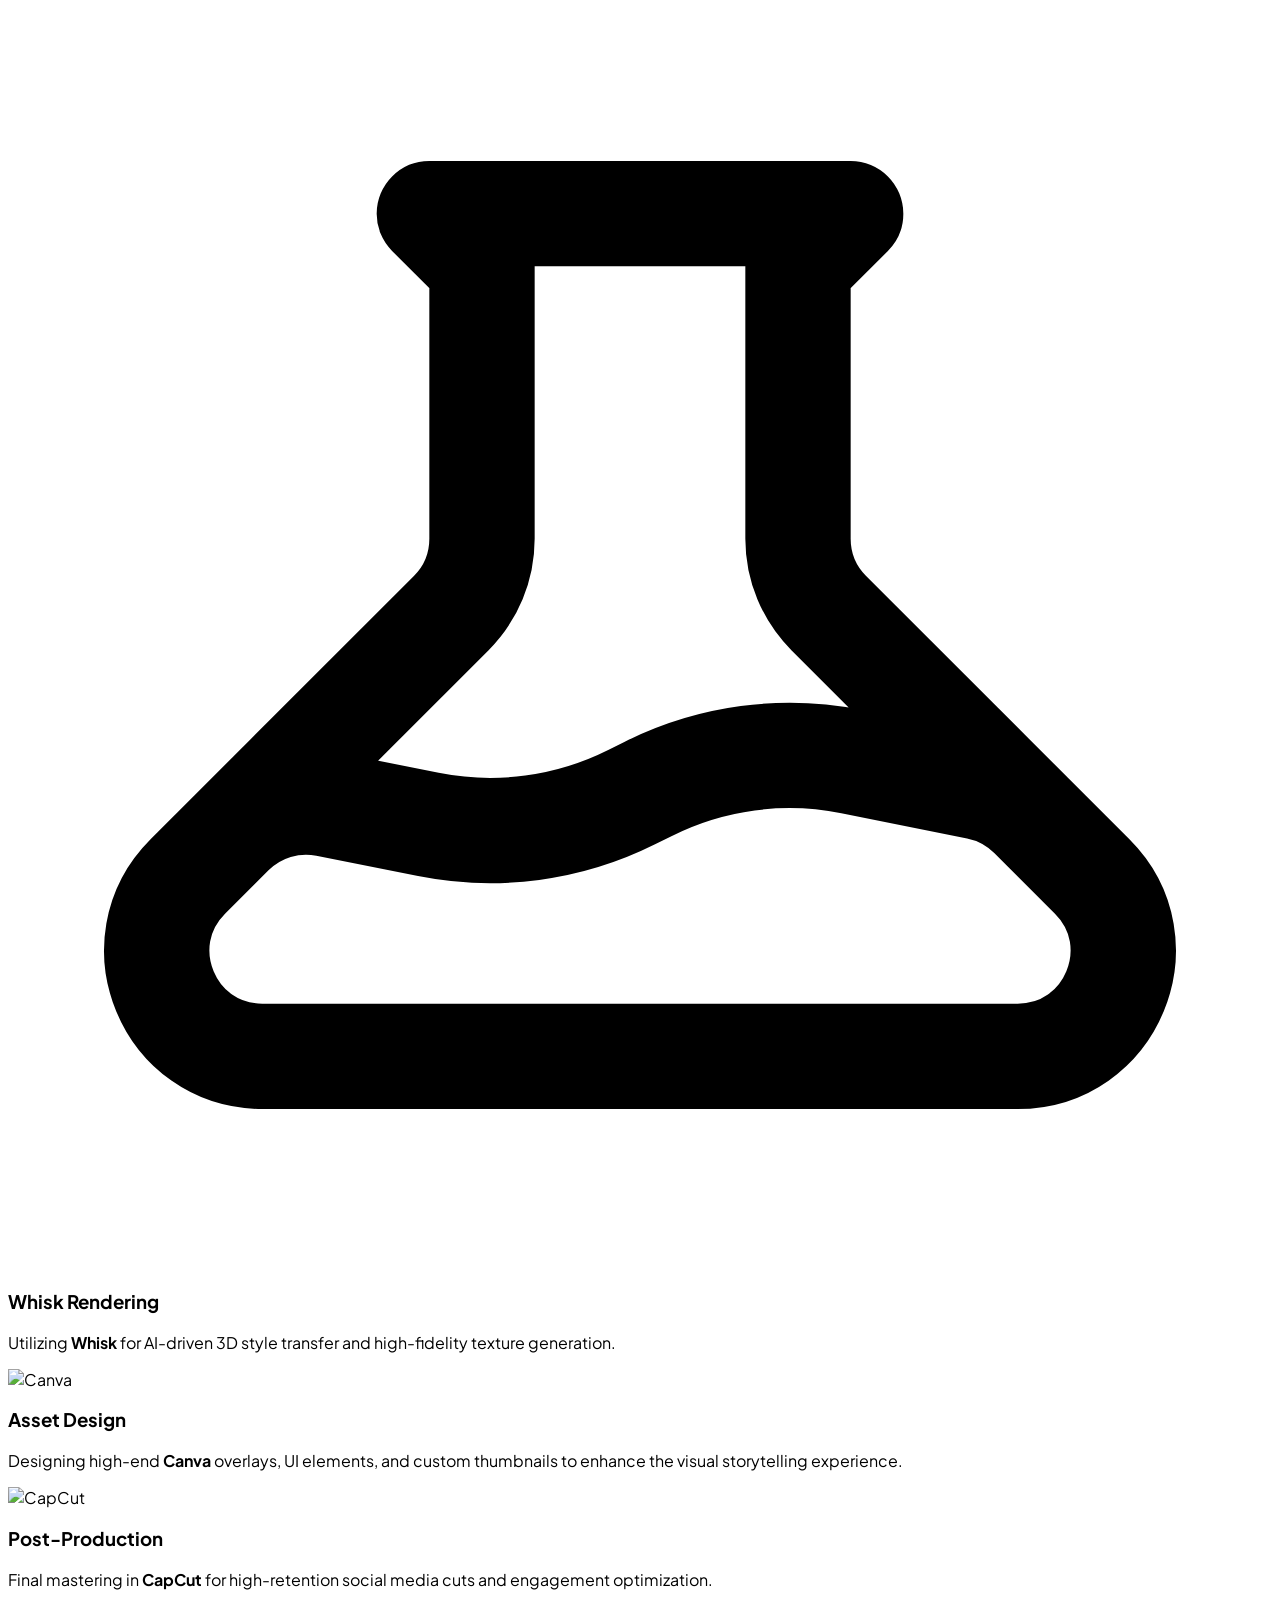
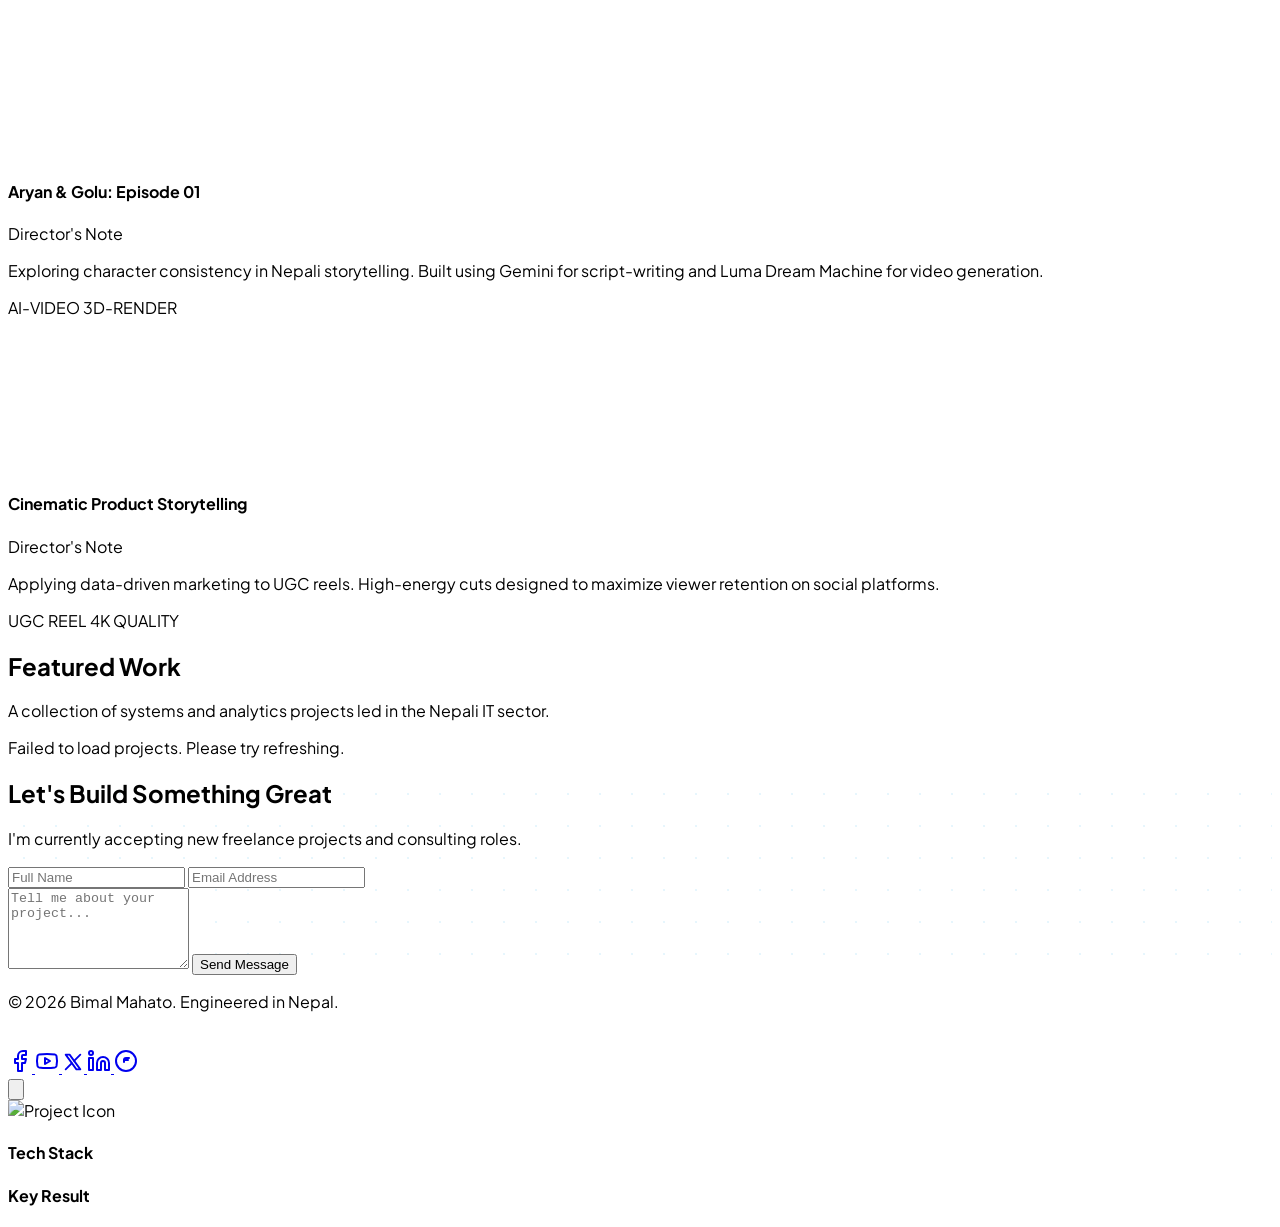
==== commit a69a0dd5: "feat: adding more info in the hero section" ====
--- a/index.html
+++ b/index.html
@@ -50,6 +50,7 @@
             <ul class="flex items-center gap-8 font-semibold text-sm text-slate-600 dark:text-slate-300">
                 <li><a href="#home" class="hover:text-cyan-600 transition-colors">Home</a></li>
                 <li><a href="#about" class="hover:text-cyan-600 transition-colors">About</a></li>
+                <li><a href="/blogs.html" class="hover:text-cyan-600 transition-colors">Blogs</a></li>
                 <li class="flex items-center">
                     <button id="darkModeToggle"
                         class="p-2 rounded-xl bg-slate-100 dark:bg-slate-800 text-slate-600 dark:text-yellow-400 transition-all hover:scale-110 active:scale-95"
@@ -97,6 +98,14 @@
                             Mahato</span>
                     </h1>
                     <p class="text-lg md:text-xl text-slate-600 dark:text-slate-400 mb-10 leading-relaxed max-w-xl">
+                        A Strategic Consultant specializing in bridging the gap between business processes and technical
+                        execution.
+                        I approach system development and operational leadership with precision, discipline, and a focus
+                        on continuous optimization. My experience at Bottlers Nepal (Coca-Cola) has uniquely equipped me
+                        to handle enterprise-level challenges with data-driven strategies.
+                    </p>
+                    <p class="text-lg md:text-xl text-slate-600 dark:text-slate-400 mb-10 leading-relaxed max-w-xl">
+
                         Full-Stack Developer and Data Architect. Leading <strong>Bimal & Friends IT Zone</strong> to
                         build
                         scalable digital ecosystems with Django and React.
@@ -163,17 +172,45 @@
                         depends on its identity. From high-converting <strong>Product Labels</strong> to engaging
                         digital content, I ensure every project is as beautiful as it is functional.
                     </p>
-                </div>
-
-                <div class="md:col-span-2 flex flex-wrap gap-3">
+                    <p>
+                        <strong>What I Offer:</strong><br>
+
+                        ✅ Subject Matter Expertise (SME): Dedicated guidance on Digital Transformation and ERP
+                        frameworks.<br>
+
+                        ✅ Full-Stack Mastery: Developing cohesive platforms across mobile and web.<br>
+
+                        ✅ Creative Solutions: Elevating brand presence through UGC Ads and Label Design.
+
+                        Discipline in lifestyle translates to precision in systems.<br>
+
+                        <span class="px-4 py-2 bg-cyan-50 text-cyan-700 rounded-lg font-bold text-sm">Let's enhance your business efficiency with a focused strategic approach.</span>
+                    </p>
+                </div>
+
+                <div class="md:col-span-2 flex flex-wrap gap-2">
                     <div class="w-full mb-2">
                         <h3 class="text-xs font-bold uppercase tracking-widest text-slate-400">Technical Core</h3>
                     </div>
                     <span
-                        class="px-4 py-2 bg-slate-100 rounded-lg text-slate-700 font-semibold text-sm border border-slate-200">Data
+                        class="px-4 py-2 bg-cyan-50 text-cyan-700 rounded-lg font-bold text-sm border border-cyan-100 ring-1 ring-cyan-200">Data
                         Architecture</span>
                     <span
-                        class="px-4 py-2 bg-slate-100 rounded-lg text-slate-700 font-semibold text-sm border border-slate-200">Full
+                        class="px-4 py-2 bg-cyan-50 text-cyan-700 rounded-lg font-bold text-sm border border-cyan-100 ring-1 ring-cyan-200">Digitalization</span>
+                    <span
+                        class="px-4 py-2 bg-cyan-50 text-cyan-700 rounded-lg font-bold text-sm border border-cyan-100 ring-1 ring-cyan-200">Distributor
+                        Management system implementation (DMS)</span>
+                    <span
+                        class="px-4 py-2 bg-cyan-50 text-cyan-700 rounded-lg font-bold text-sm border border-cyan-100 ring-1 ring-cyan-200">Sales
+                        Force Automation implementation (SFA)</span>
+                    <span
+                        class="px-4 py-2 bg-cyan-50 text-cyan-700 rounded-lg font-bold text-sm border border-cyan-100 ring-1 ring-cyan-200">EB2B</span>
+                    <span
+                        class="px-4 py-2 bg-cyan-50 text-cyan-700 rounded-lg font-bold text-sm border border-cyan-100 ring-1 ring-cyan-200">Integration</span>
+                    <span
+                        class="px-4 py-2 bg-cyan-50 text-cyan-700 rounded-lg font-bold text-sm border border-cyan-100 ring-1 ring-cyan-200">ERP</span>
+                    <span
+                        class="px-4 py-2 bg-cyan-50 text-cyan-700 rounded-lg font-bold text-sm border border-cyan-100 ring-1 ring-cyan-200">Full
                         Stack Dev</span>
 
                     <div class="w-full mt-4 mb-2">
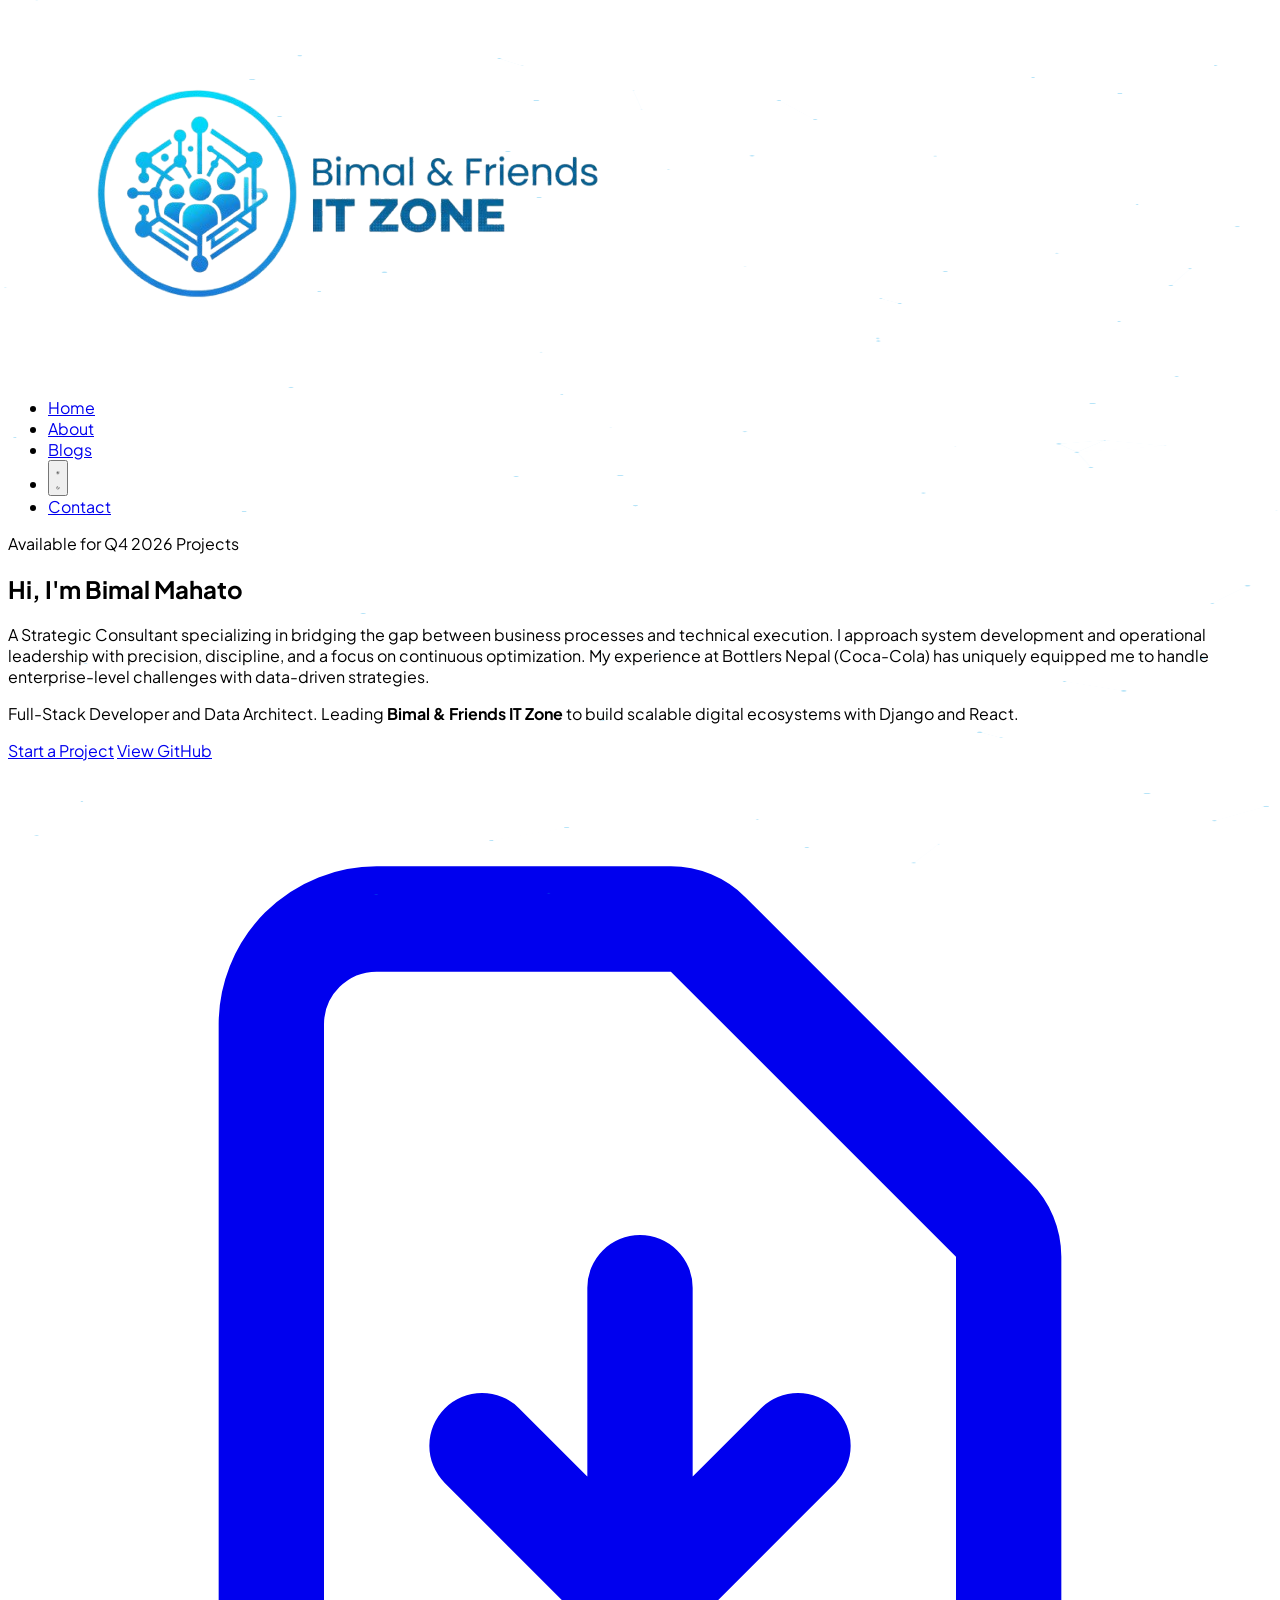
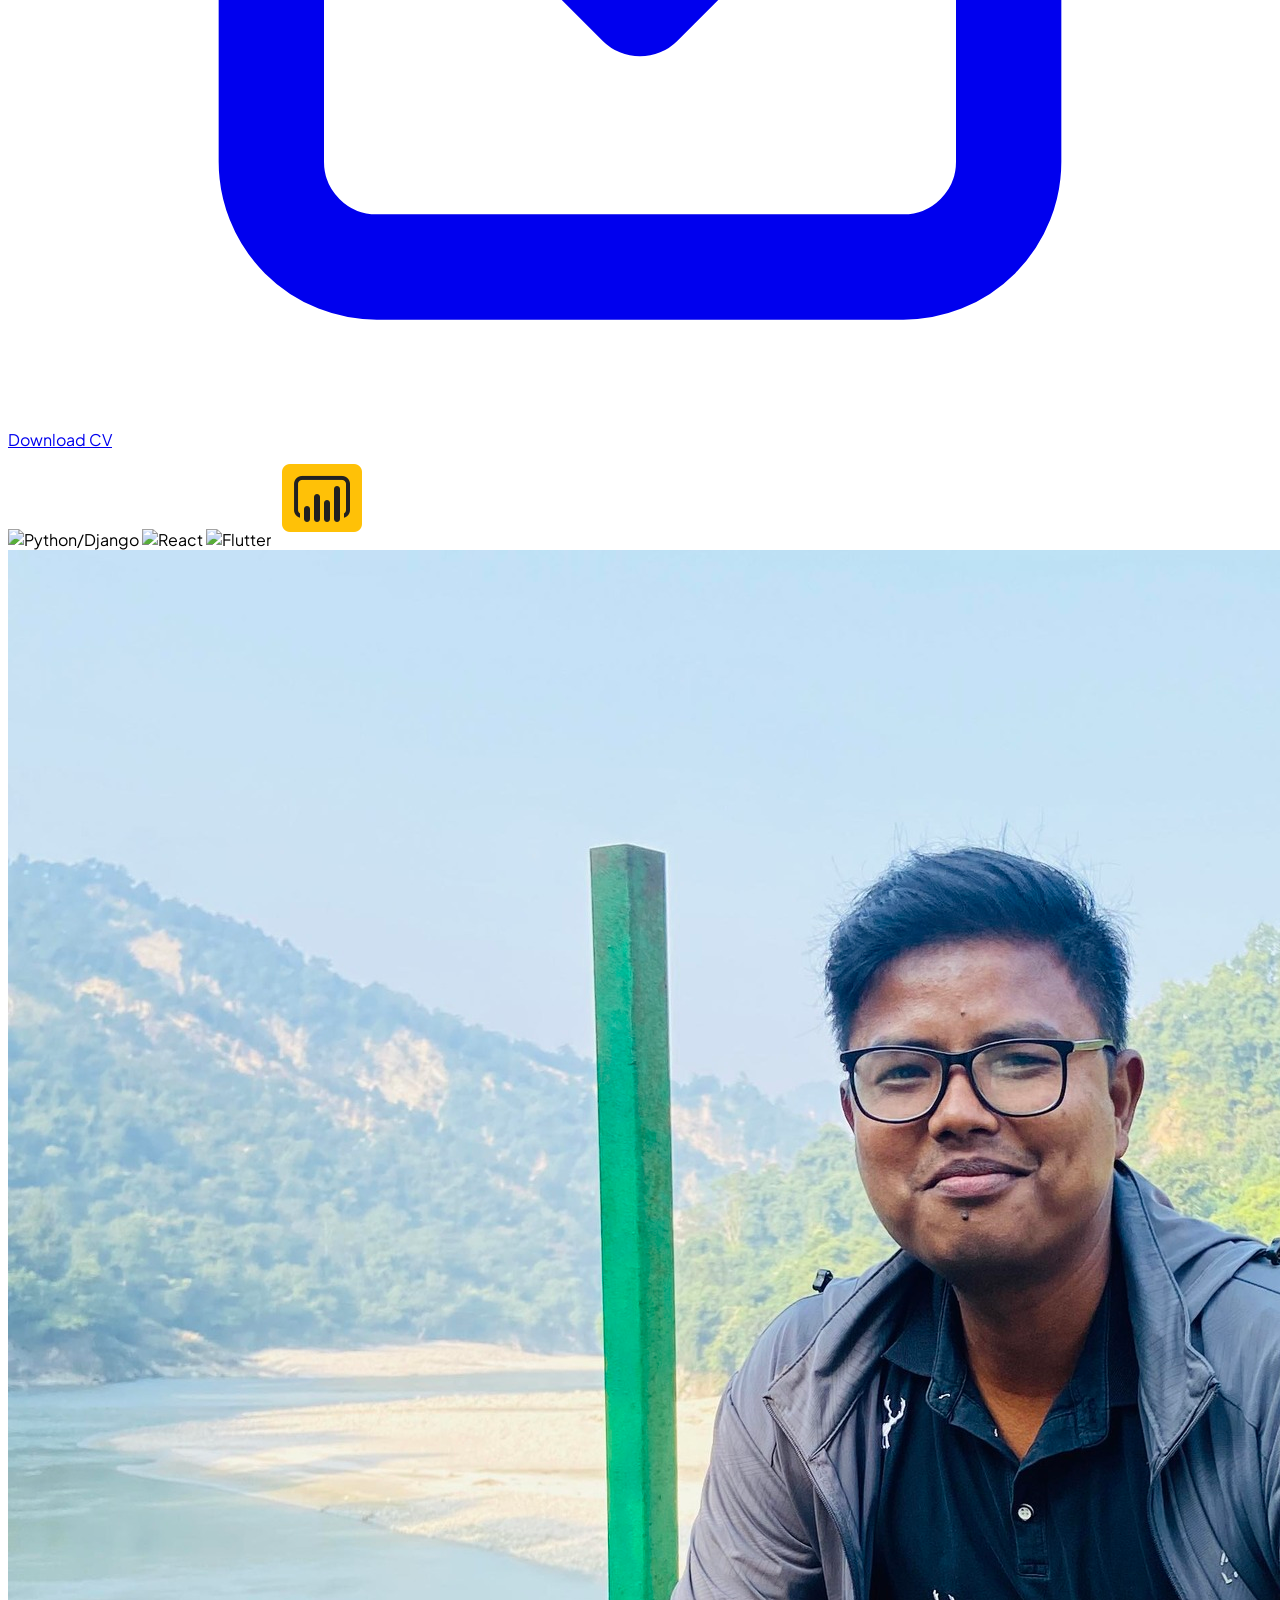
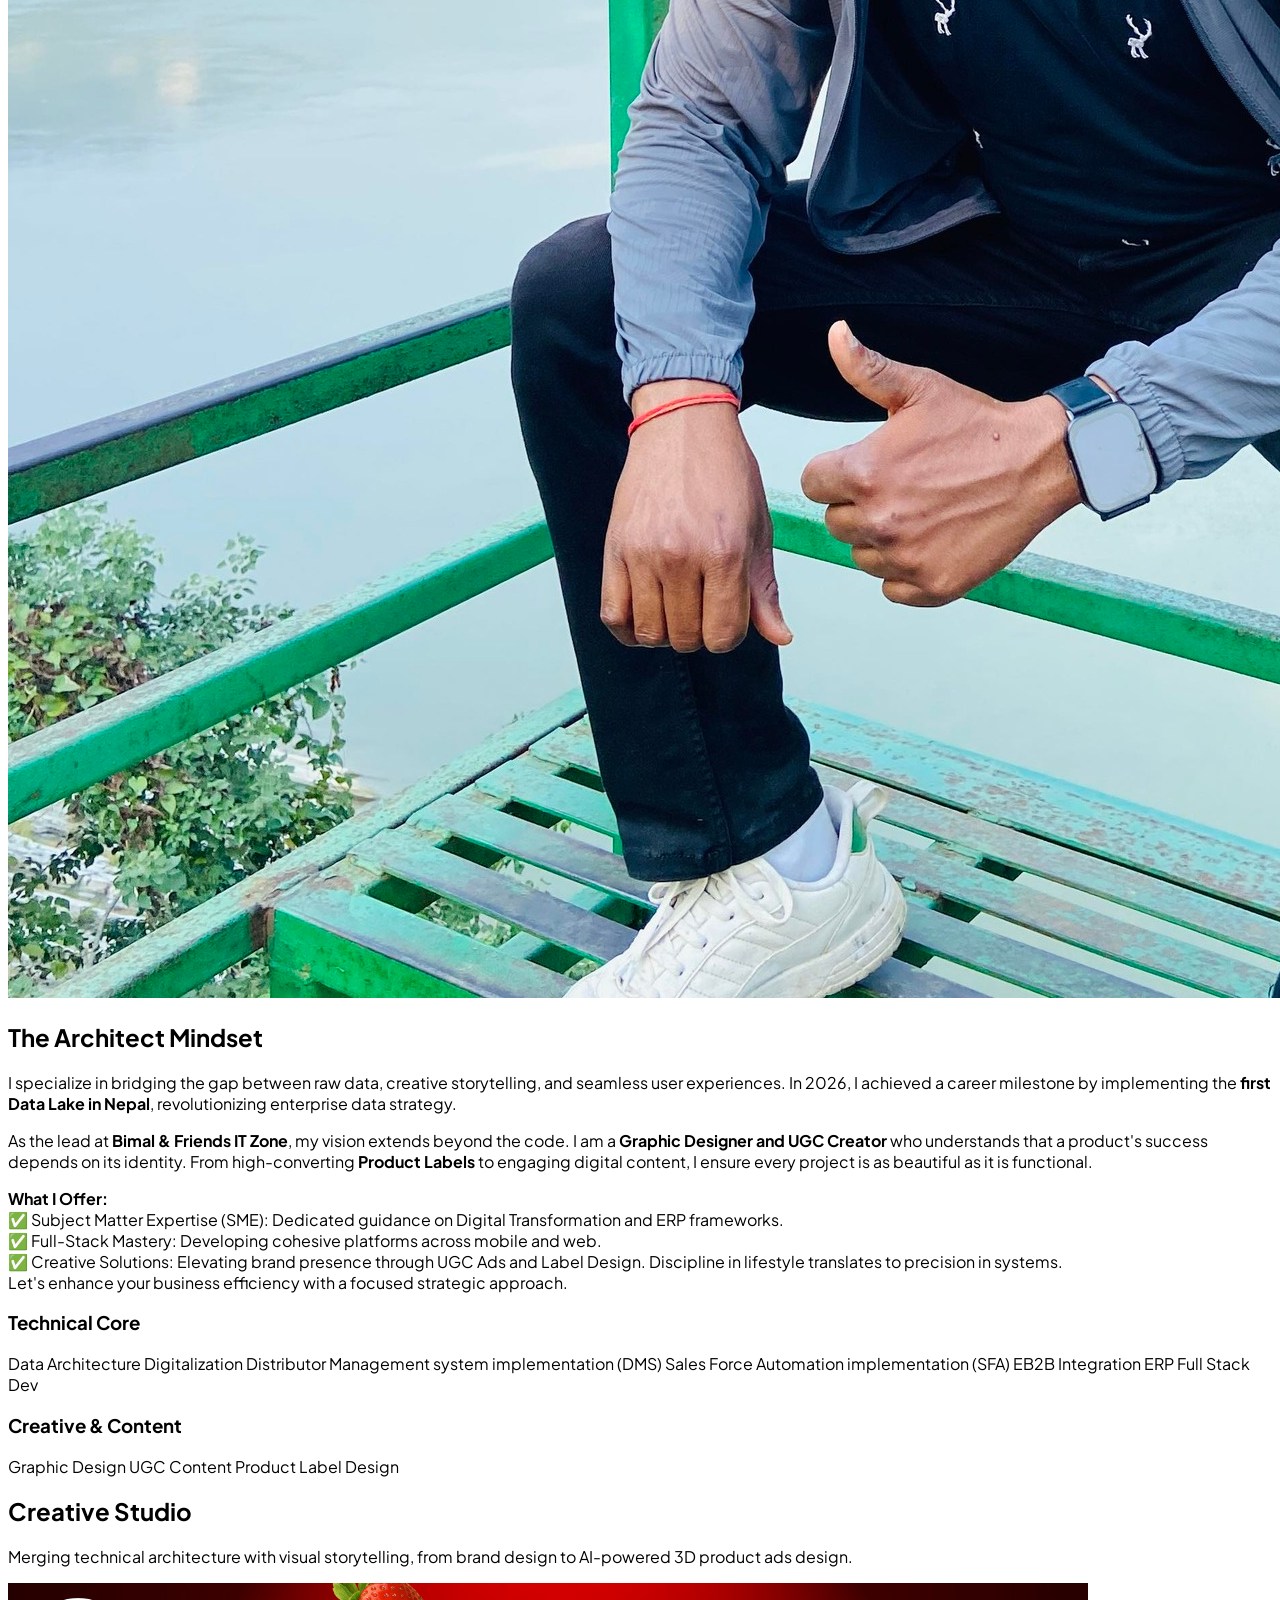
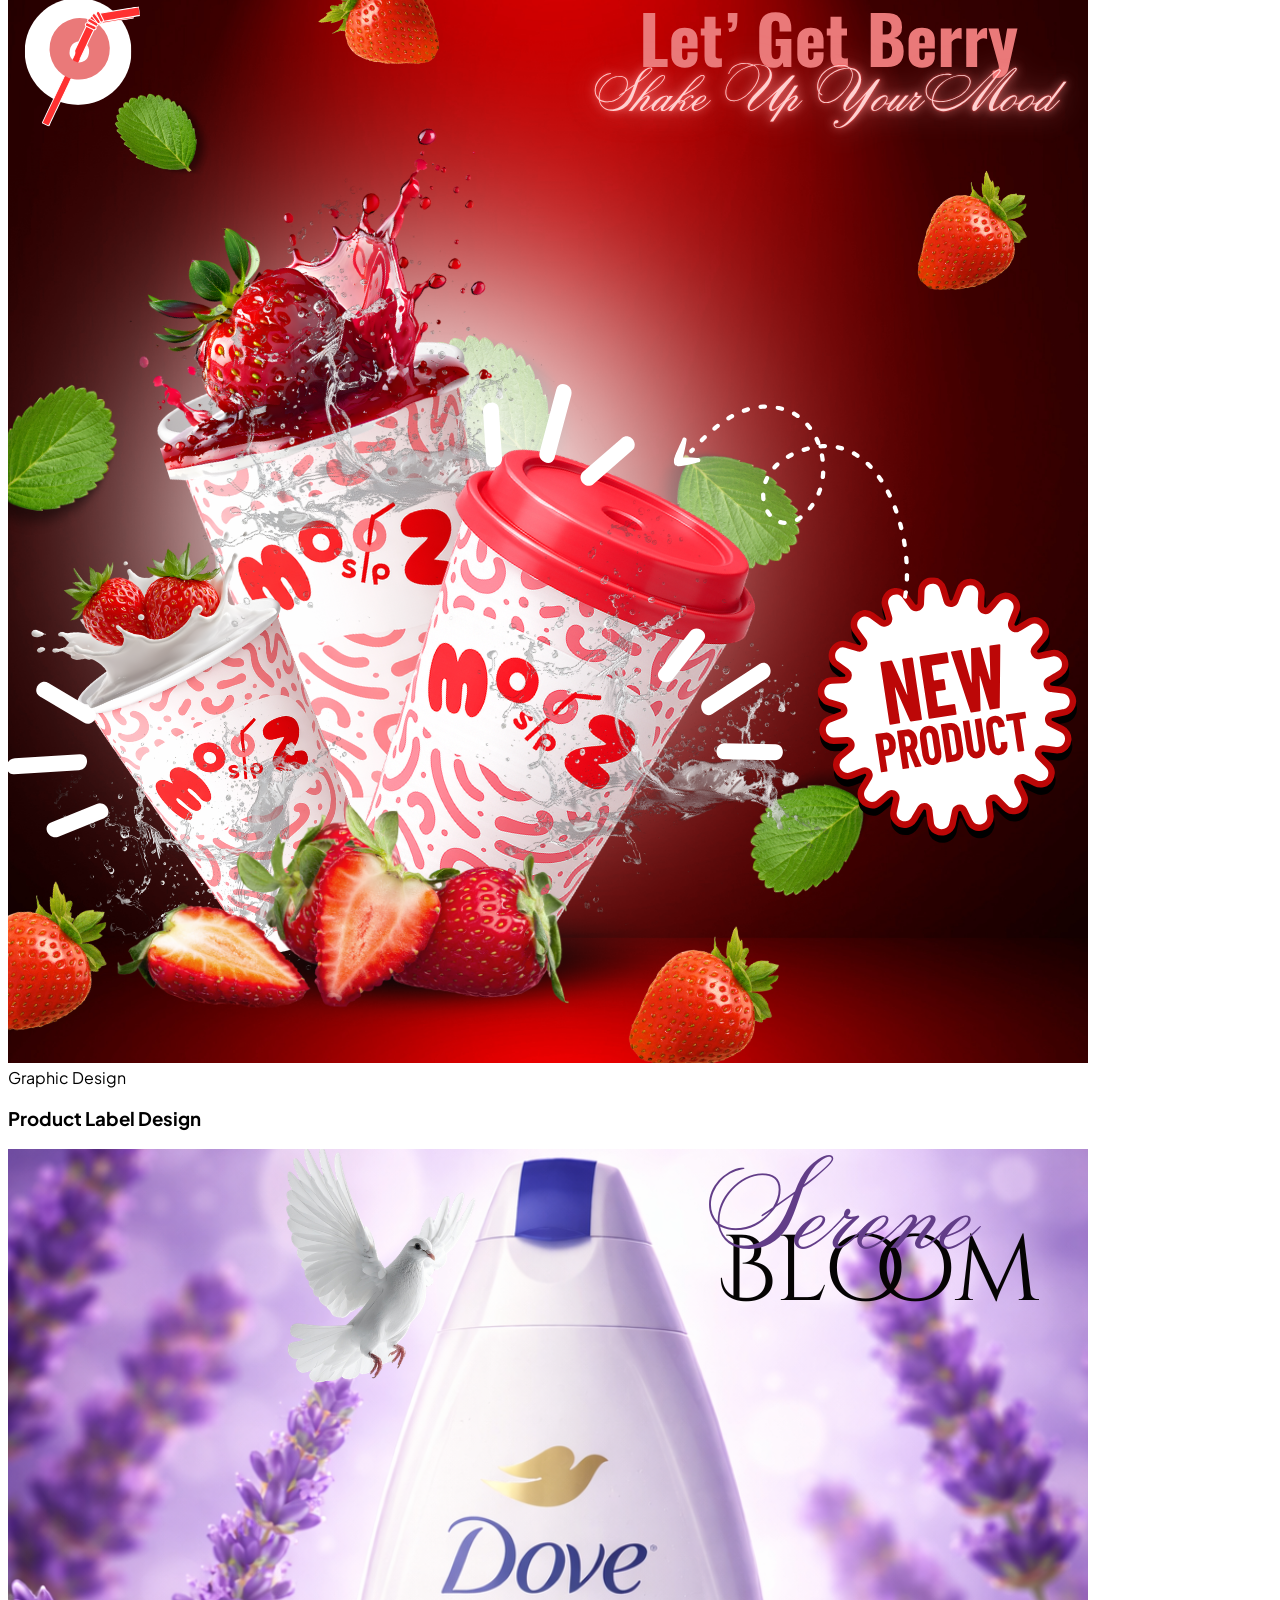
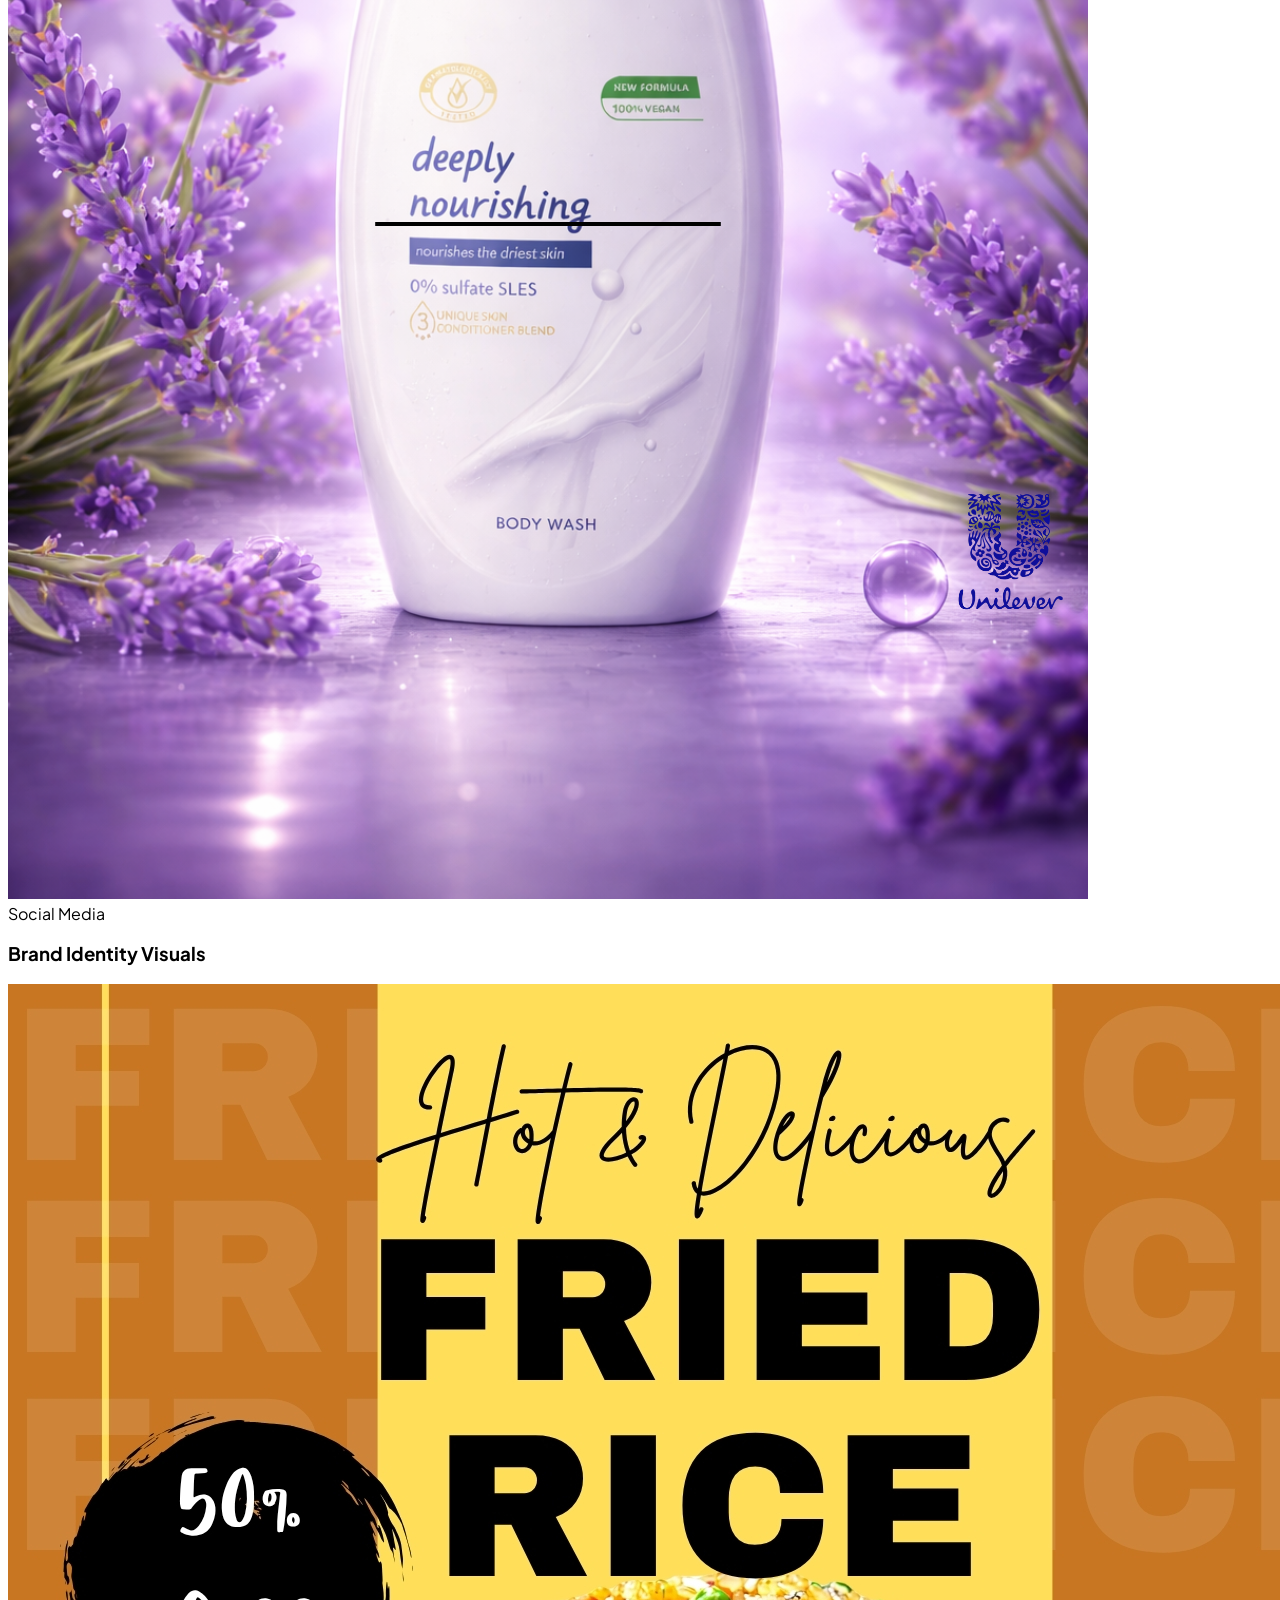
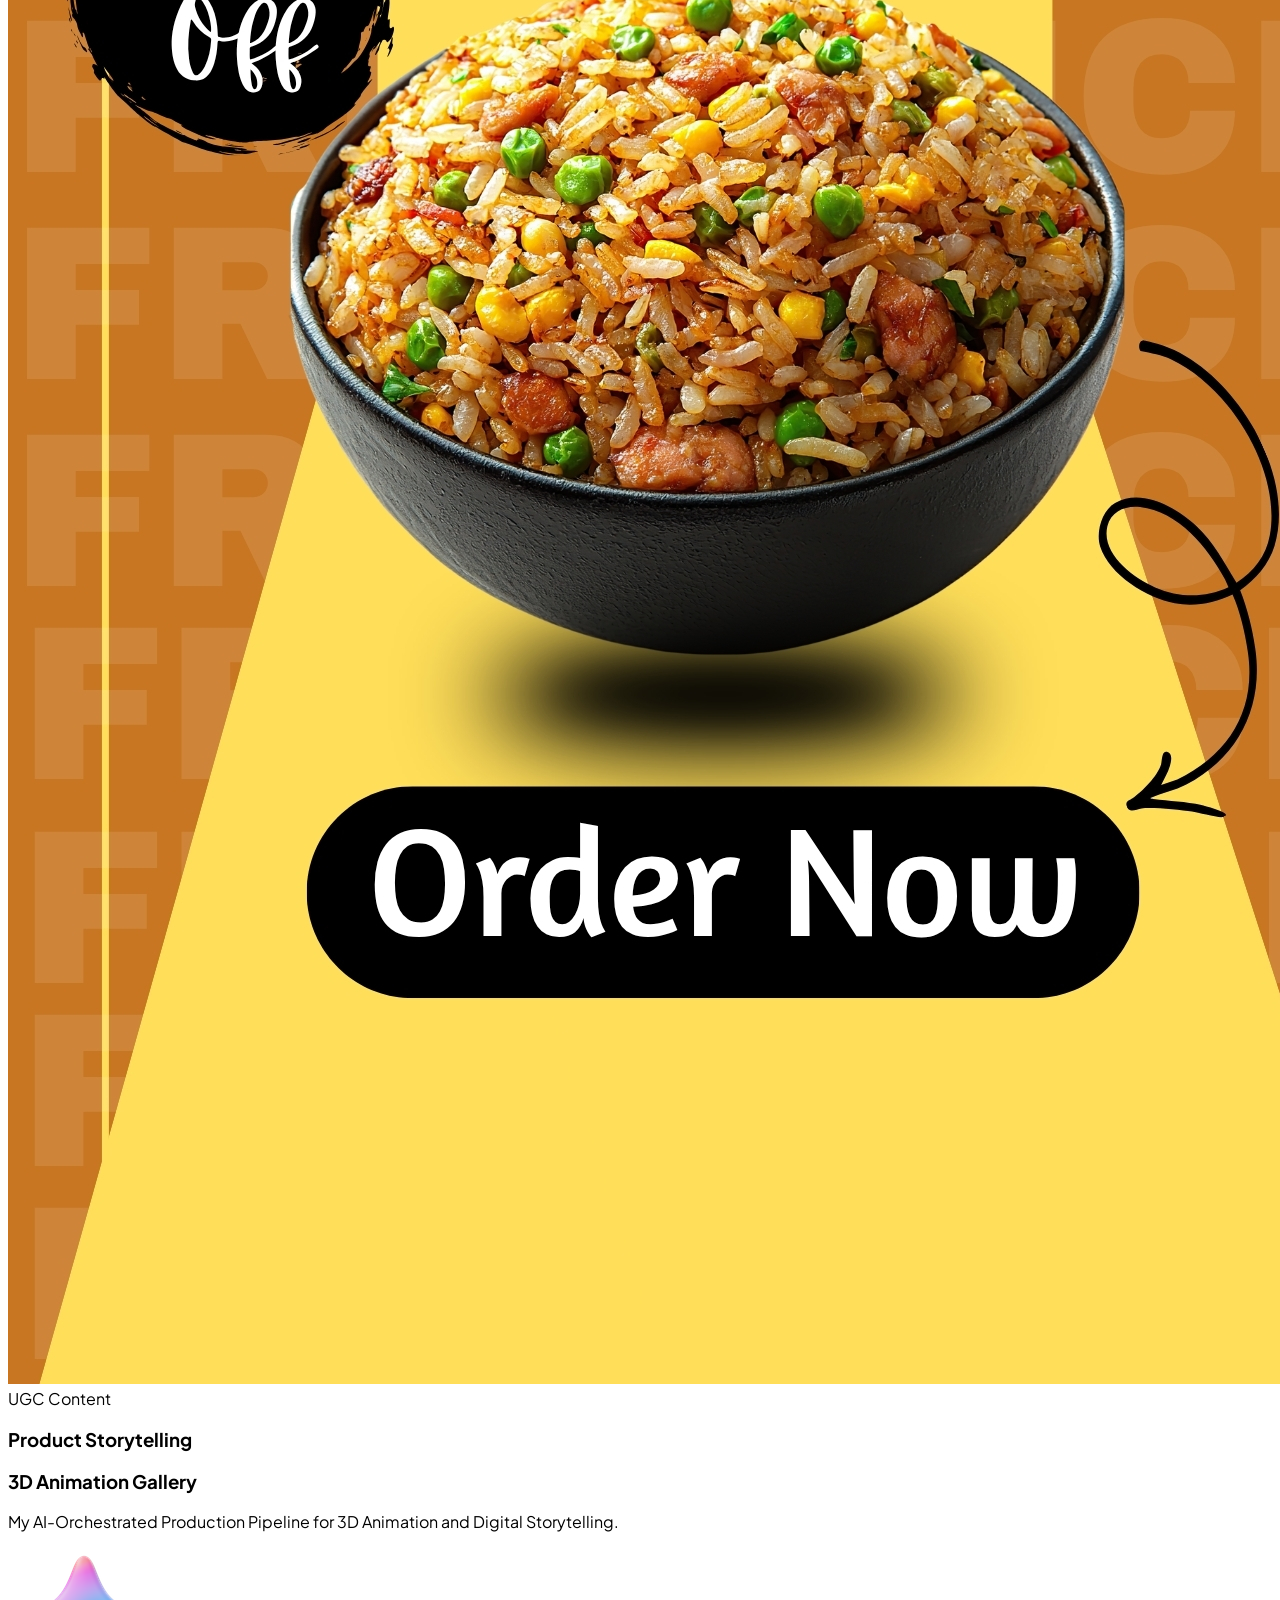
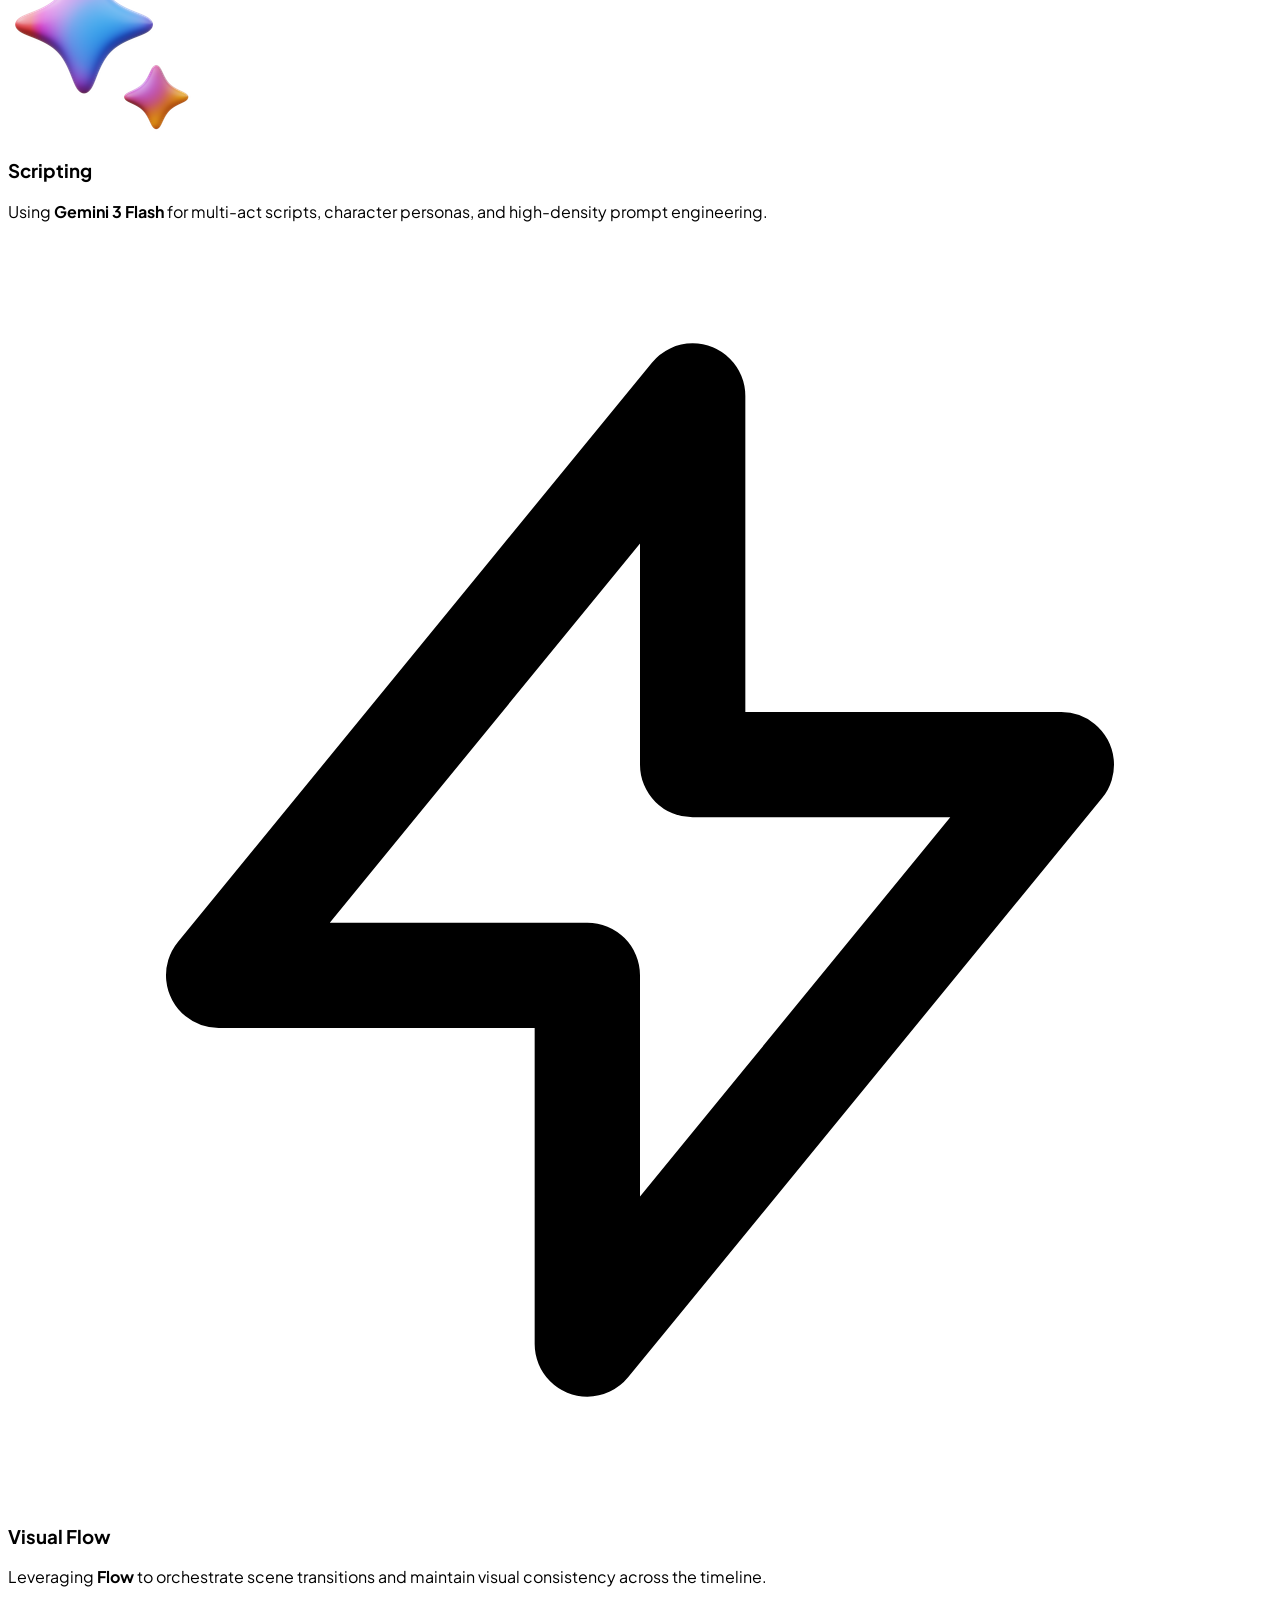
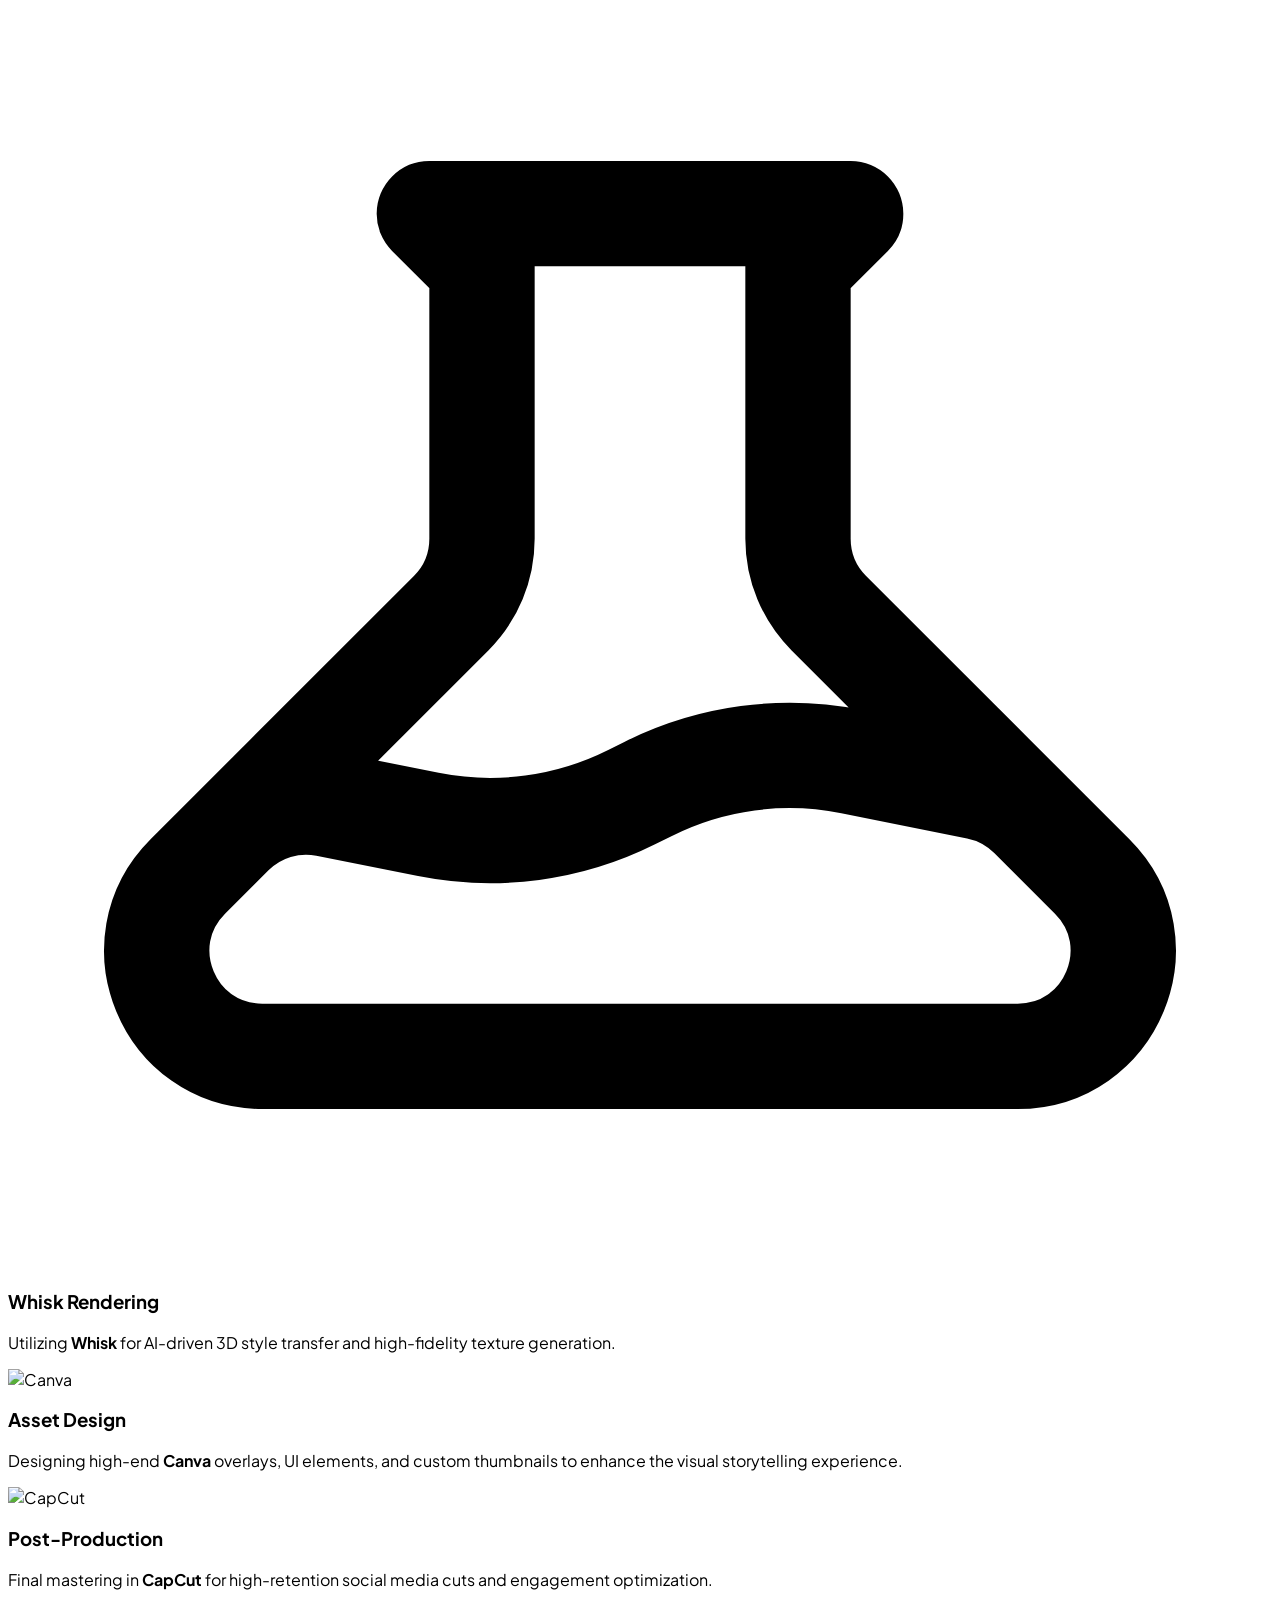
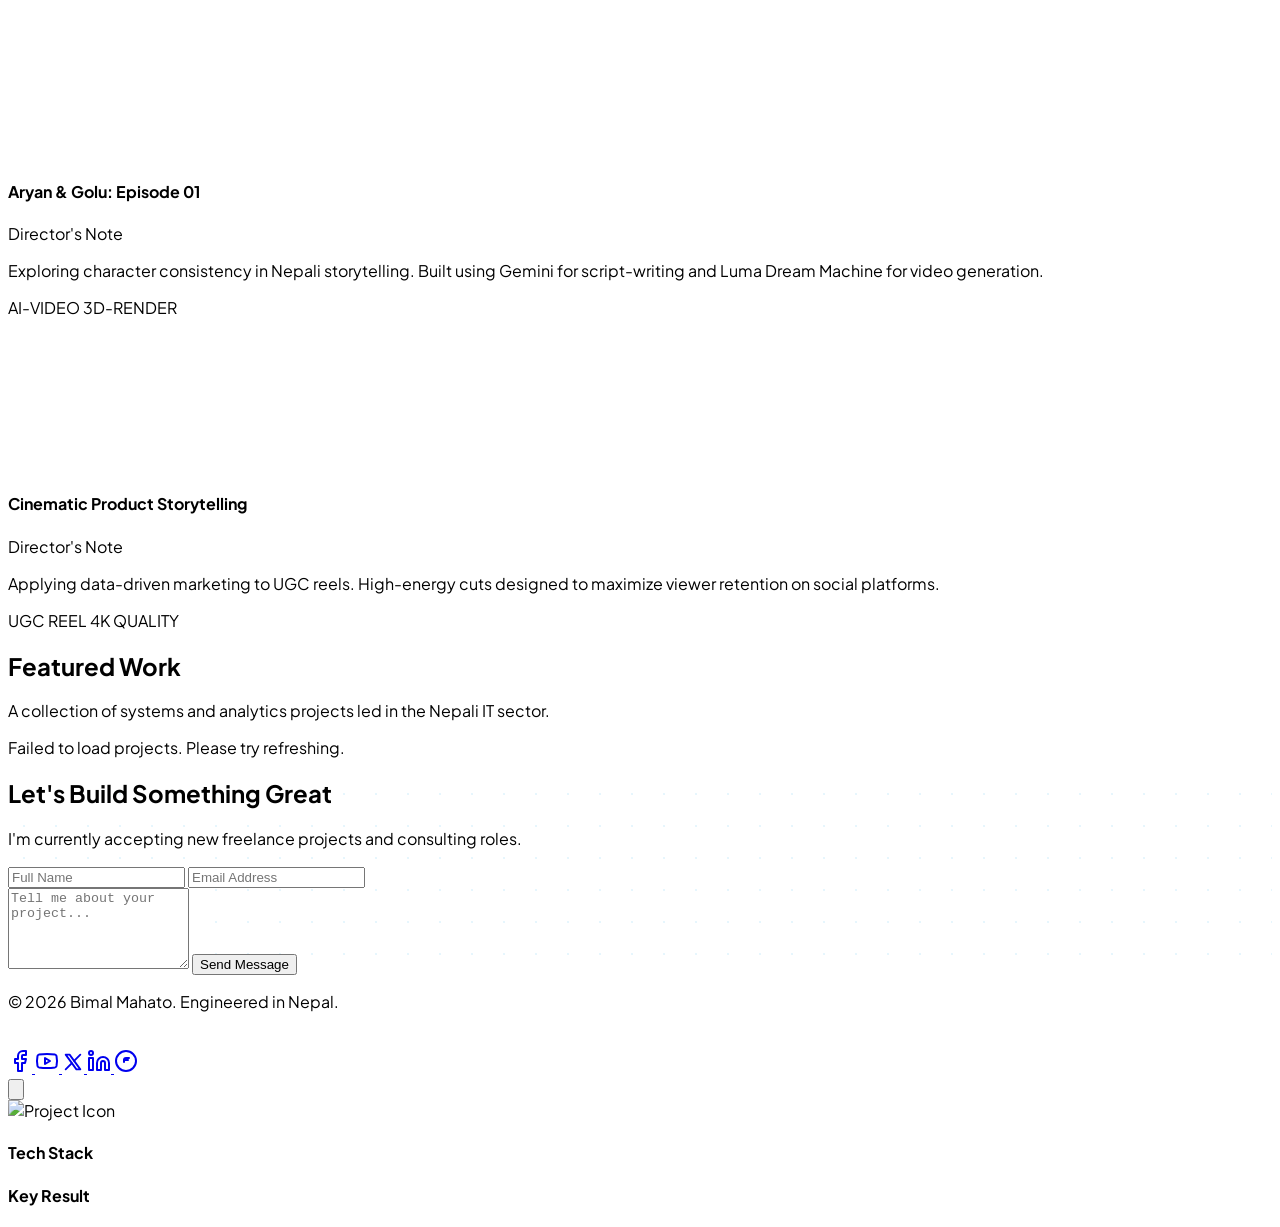
==== commit f49afd17: "feat: changing design added animated dots." ====
--- a/index.html
+++ b/index.html
@@ -4,8 +4,8 @@
 <head>
     <meta charset="UTF-8">
     <meta name="viewport" content="width=device-width, initial-scale=1.0">
-    <title>Bimal Mahato | Full Stack Developer & Data Architect</title>
-    <meta name="title" content="Bimal Mahato | Full Stack Developer & Data Architect">
+    <title>Bimal Mahato | SME FMCG Digitalization</title>
+    <meta name="title" content="Bimal Mahato | SME FMCG Digitalization">
     <meta name="description"
         content="Lead at Bimal & Friends IT Zone. Specialized in Data Lakes, Full-Stack Development, Graphic Design, and UGC in Nepal.">
     <meta property="og:type" content="website">
@@ -75,7 +75,7 @@
 
     </nav>
 
-    <section id="home" class="relative min-h-screen pt-32 pb-20 flex items-center overflow-hidden">
+    <section id="home" class="relative min-h-screen pt-32 pb-20 flex items-center overflow-hidden transition-colors duration-500 bg-slate-50 dark:bg-slate-950">
         <div class="absolute inset-0 dots-bg z-0"></div>
 
         <div class="max-w-7xl mx-auto px-6 relative z-10 grid md:grid-cols-2 gap-16 items-center">
@@ -90,51 +90,49 @@
                         Available for Q2 Projects
                     </span>
                 </div>
-                <h1 class="text-5xl lg:text-7xl font-extrabold text-slate-900 leading-[1.1] mb-6">
-
-                    <h1 class="text-5xl lg:text-7xl font-extrabold text-slate-900 dark:text-white leading-[1.1] mb-6">
-                        Hi, I'm <span
-                            class="text-transparent bg-clip-text bg-gradient-to-r from-cyan-600 to-blue-600">Bimal
-                            Mahato</span>
-                    </h1>
-                    <p class="text-lg md:text-xl text-slate-600 dark:text-slate-400 mb-10 leading-relaxed max-w-xl">
-                        A Strategic Consultant specializing in bridging the gap between business processes and technical
-                        execution.
-                        I approach system development and operational leadership with precision, discipline, and a focus
-                        on continuous optimization. My experience at Bottlers Nepal (Coca-Cola) has uniquely equipped me
-                        to handle enterprise-level challenges with data-driven strategies.
-                    </p>
-                    <p class="text-lg md:text-xl text-slate-600 dark:text-slate-400 mb-10 leading-relaxed max-w-xl">
-
-                        Full-Stack Developer and Data Architect. Leading <strong>Bimal & Friends IT Zone</strong> to
-                        build
-                        scalable digital ecosystems with Django and React.
-                    </p>
-                    <div class="flex flex-wrap justify-center md:justify-start gap-4">
-                        <a href="https://www.fiverr.com/bimalmht?public_mode=true"
-                            class="px-8 py-4 bg-cyan-600 text-white rounded-2xl font-bold shadow-xl shadow-cyan-200 hover:bg-cyan-700 hover:-translate-y-1 transition-all">Start
-                            a Project</a>
-                        <a href="https://github.com/bimalmht" target="_blank" rel="noopener noreferrer"
-                            class="px-8 py-4 bg-white border dark:text-slate-400 border-slate-200 text-slate-700 rounded-2xl font-bold hover:bg-slate-50 transition-all">View
-                            GitHub</a>
-                        <a href="./assets/CV_Bimal Mahato-IT_18_yrs.pdf" download="Bimal_Mahato_CV"
-                            class="px-8 py-4 bg-white border dark:text-slate-400 border-slate-200 text-slate-700 rounded-2xl font-bold hover:bg-slate-50 hover:-translate-y-1 transition-all flex items-center gap-2 shadow-sm">
-                            <svg xmlns="http://www.w3.org/2000/svg" class="h-5 w-5 text-cyan-600" fill="none"
-                                viewBox="0 0 24 24" stroke="currentColor">
-                                <path stroke-linecap="round" stroke-linejoin="round" stroke-width="2"
-                                    d="M12 10v6m0 0l-3-3m3 3l3-3m2 8H7a2 2 0 01-2-2V5a2 2 0 012-2h5.586a1 1 0 01.707.293l5.414 5.414a1 1 0 01.293.707V19a2 2 0 01-2 2z" />
-                            </svg>
-                            Download CV
-                        </a>
-                    </div>
-
-                    <div
-                        class="mt-12 flex justify-center md:justify-start items-center gap-6 opacity-60 grayscale hover:grayscale-0 transition-all">
-                        <img src="https://img.icons8.com/color/48/python.png" class="h-8" title="Python/Django">
-                        <img src="https://img.icons8.com/officel/40/react.png" class="h-8" title="React">
-                        <img src="https://img.icons8.com/color/48/flutter.png" class="h-8" title="Flutter">
-                        <img src="./images/PowerBI.png" class="h-8" title="Power BI">
-                    </div>
+
+                <h1 class="text-5xl lg:text-7xl font-extrabold text-slate-900 dark:text-white leading-[1.1] mb-6">
+                    Hi, I'm <span class="text-transparent bg-clip-text bg-gradient-to-r from-cyan-600 to-blue-600">Bimal
+                        Mahato</span>
+                </h1>
+                <p class="text-lg md:text-xl text-slate-600 dark:text-slate-400 mb-10 leading-relaxed max-w-xl">
+                    A Strategic Consultant specializing in bridging the gap between business processes and technical
+                    execution.
+                    I approach system development and operational leadership with precision, discipline, and a focus
+                    on continuous optimization. My experience at Bottlers Nepal (Coca-Cola) has uniquely equipped me
+                    to handle enterprise-level challenges with data-driven strategies.
+                </p>
+                <p class="text-lg md:text-xl text-slate-600 dark:text-slate-400 mb-10 leading-relaxed max-w-xl">
+
+                    Full-Stack Developer and Data Architect. Leading <strong>Bimal & Friends IT Zone</strong> to
+                    build
+                    scalable digital ecosystems with Django and React.
+                </p>
+                <div class="flex flex-wrap justify-center md:justify-start gap-4">
+                    <a href="https://www.fiverr.com/bimalmht?public_mode=true"
+                        class="px-8 py-4 bg-cyan-600 text-white rounded-2xl font-bold shadow-xl shadow-cyan-200 hover:bg-cyan-700 hover:-translate-y-1 transition-all">Start
+                        a Project</a>
+                    <a href="https://github.com/bimalmht" target="_blank" rel="noopener noreferrer"
+                        class="px-8 py-4 bg-white border dark:text-slate-400 border-slate-200 text-slate-700 rounded-2xl font-bold hover:bg-slate-50 transition-all">View
+                        GitHub</a>
+                    <a href="./assets/CV_Bimal Mahato-IT_18_yrs.pdf" download="Bimal_Mahato_CV"
+                        class="px-8 py-4 bg-white border dark:text-slate-400 border-slate-200 text-slate-700 rounded-2xl font-bold hover:bg-slate-50 hover:-translate-y-1 transition-all flex items-center gap-2 shadow-sm">
+                        <svg xmlns="http://www.w3.org/2000/svg" class="h-5 w-5 text-cyan-600" fill="none"
+                            viewBox="0 0 24 24" stroke="currentColor">
+                            <path stroke-linecap="round" stroke-linejoin="round" stroke-width="2"
+                                d="M12 10v6m0 0l-3-3m3 3l3-3m2 8H7a2 2 0 01-2-2V5a2 2 0 012-2h5.586a1 1 0 01.707.293l5.414 5.414a1 1 0 01.293.707V19a2 2 0 01-2 2z" />
+                        </svg>
+                        Download CV
+                    </a>
+                </div>
+
+                <div
+                    class="mt-12 flex justify-center md:justify-start items-center gap-6 opacity-60 grayscale hover:grayscale-0 transition-all">
+                    <img src="https://img.icons8.com/color/48/python.png" class="h-8" title="Python/Django">
+                    <img src="https://img.icons8.com/officel/40/react.png" class="h-8" title="React">
+                    <img src="https://img.icons8.com/color/48/flutter.png" class="h-8" title="Flutter">
+                    <img src="./images/PowerBI.png" class="h-8" title="Power BI">
+                </div>
             </div>
 
             <div class="order-1 md:order-2 flex justify-center">
@@ -184,7 +182,8 @@
 
                         Discipline in lifestyle translates to precision in systems.<br>
 
-                        <span class="px-4 py-2 bg-cyan-50 text-cyan-700 rounded-lg font-bold text-sm">Let's enhance your business efficiency with a focused strategic approach.</span>
+                        <span class="px-4 py-2 bg-cyan-50 text-cyan-700 rounded-lg font-bold text-sm">Let's enhance your
+                            business efficiency with a focused strategic approach.</span>
                     </p>
                 </div>
 
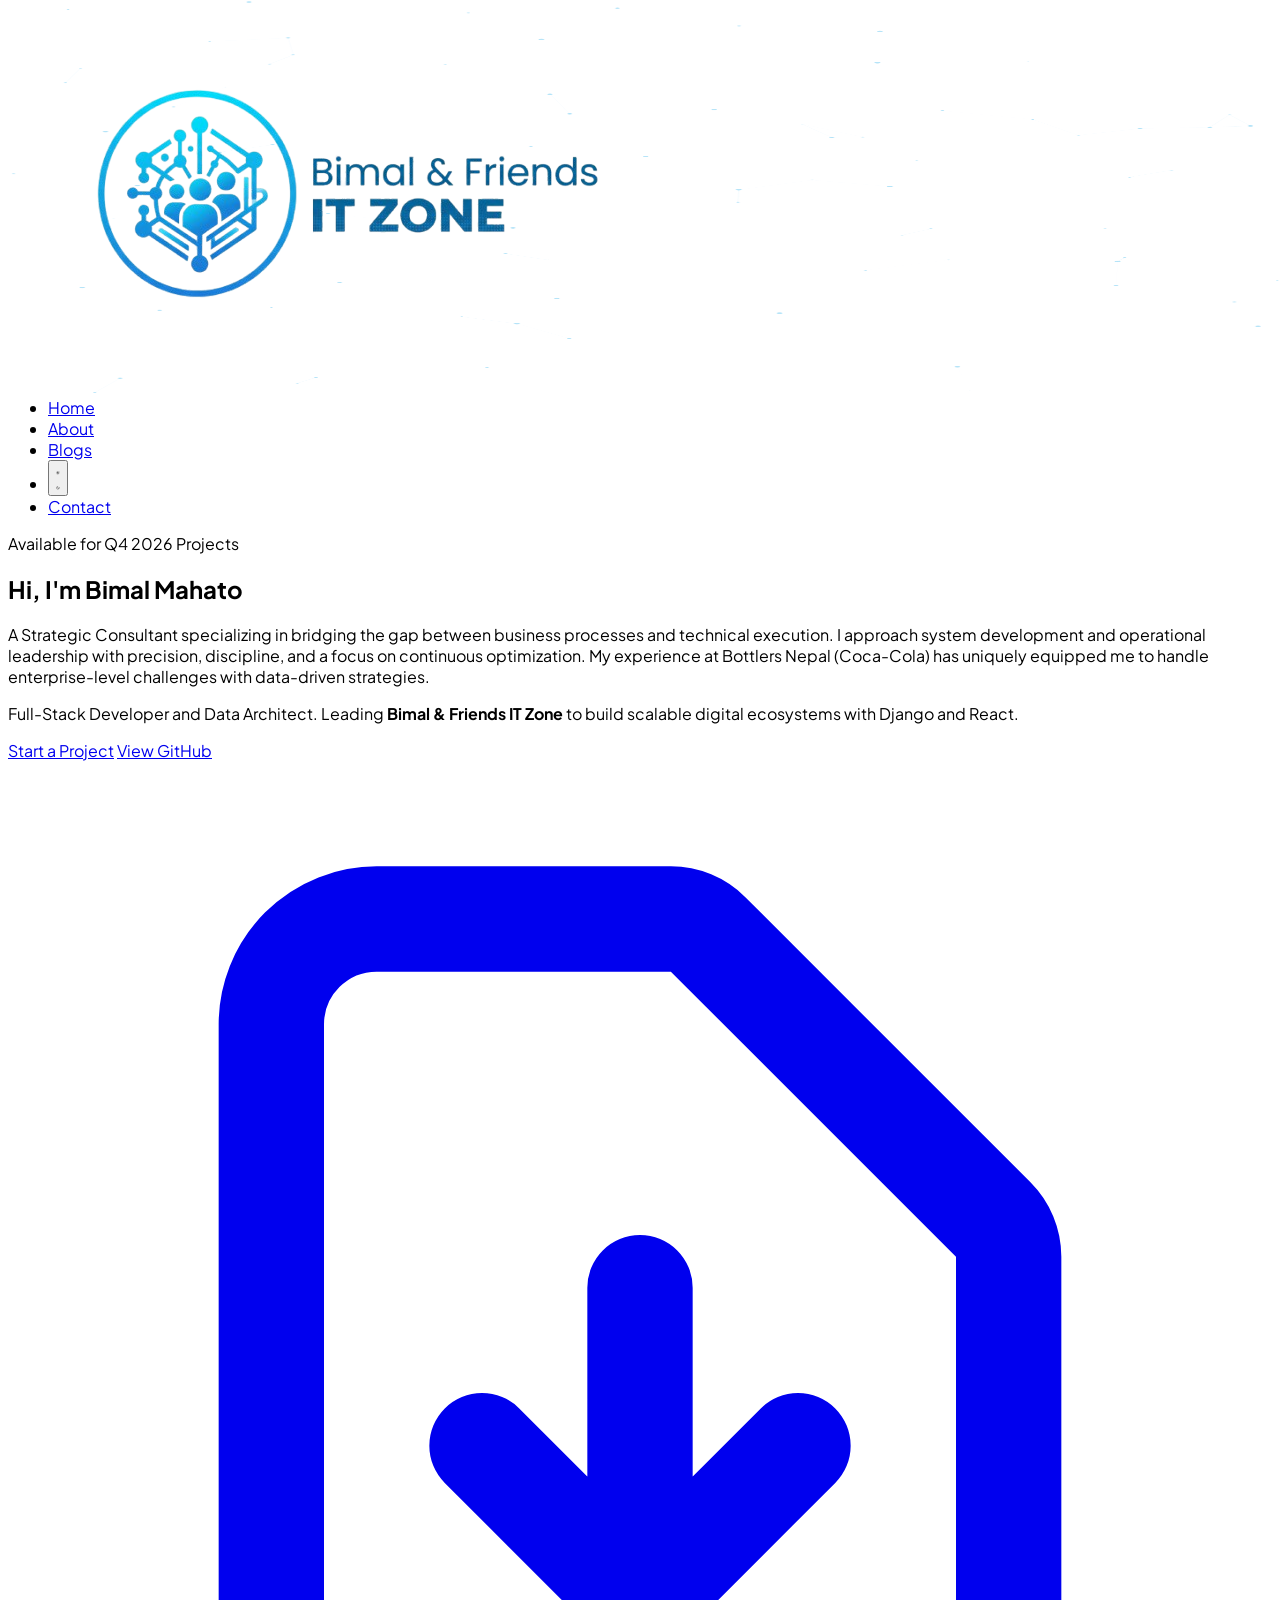
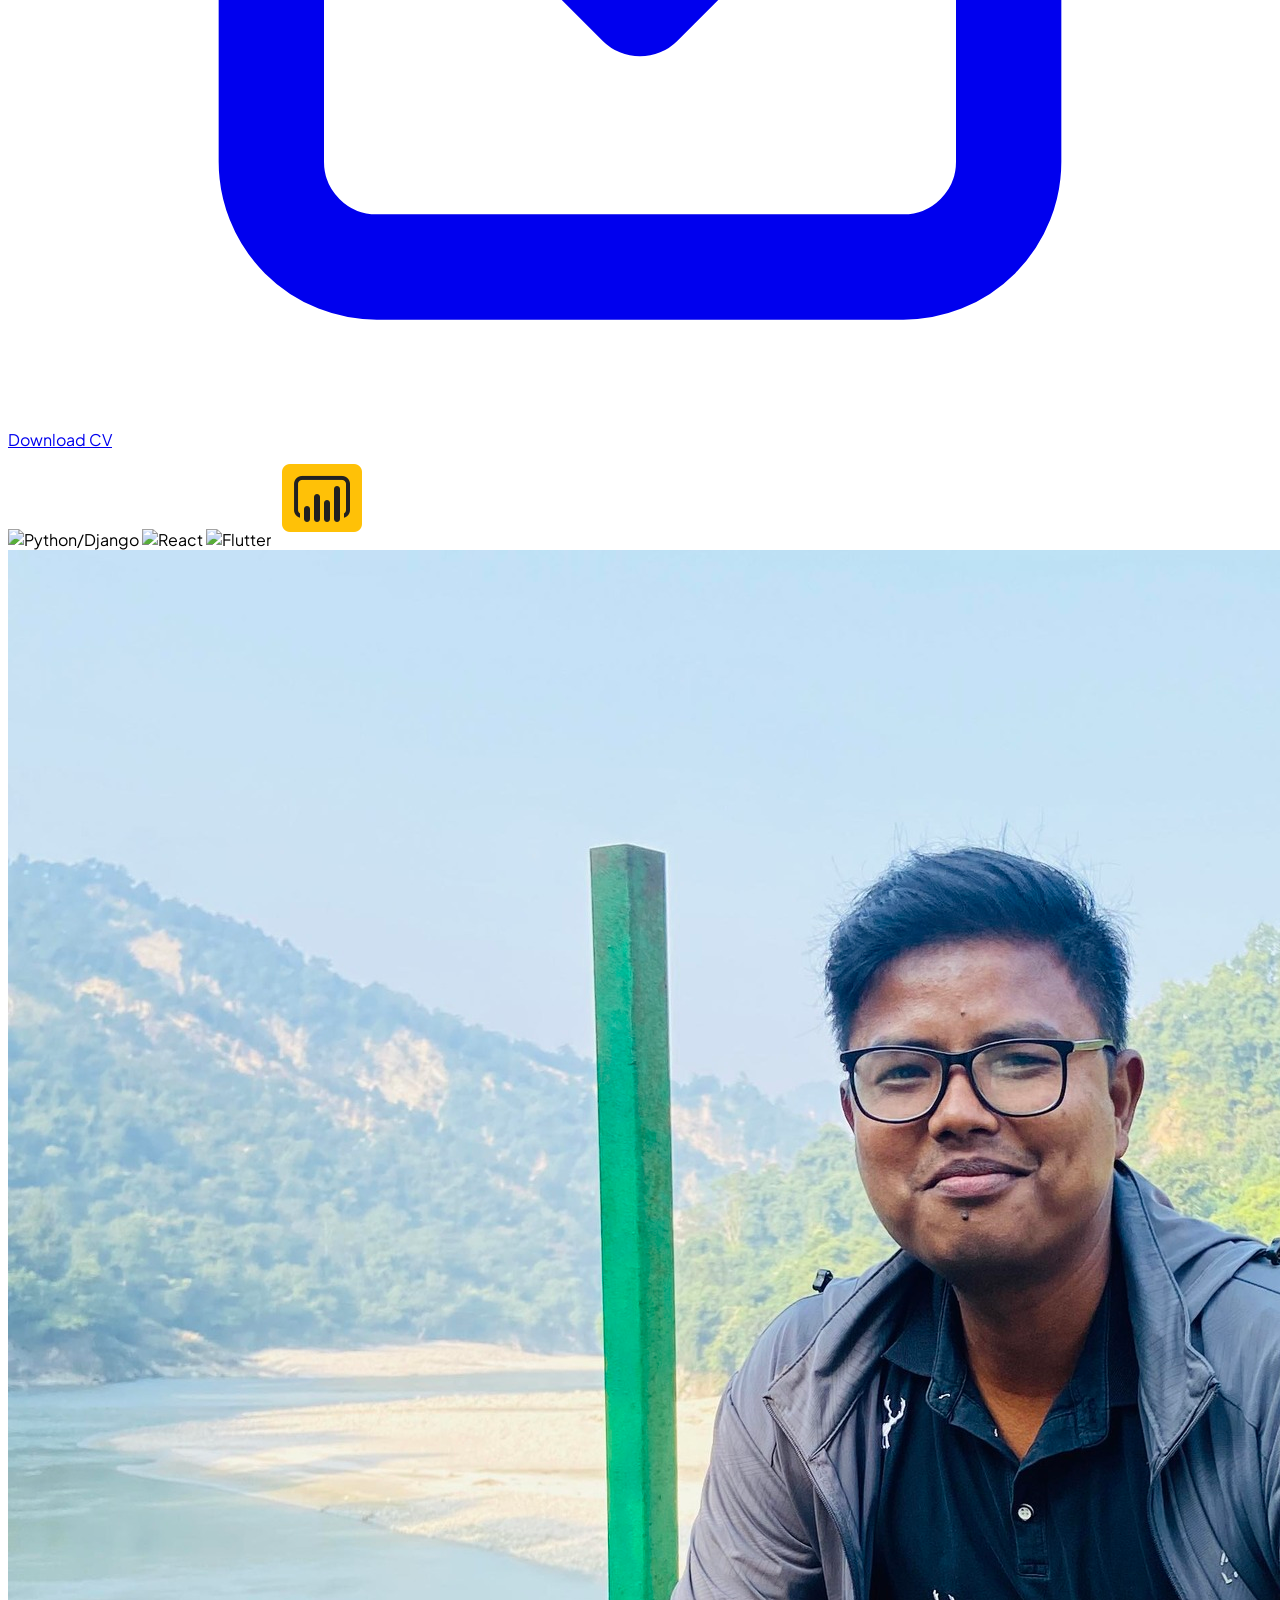
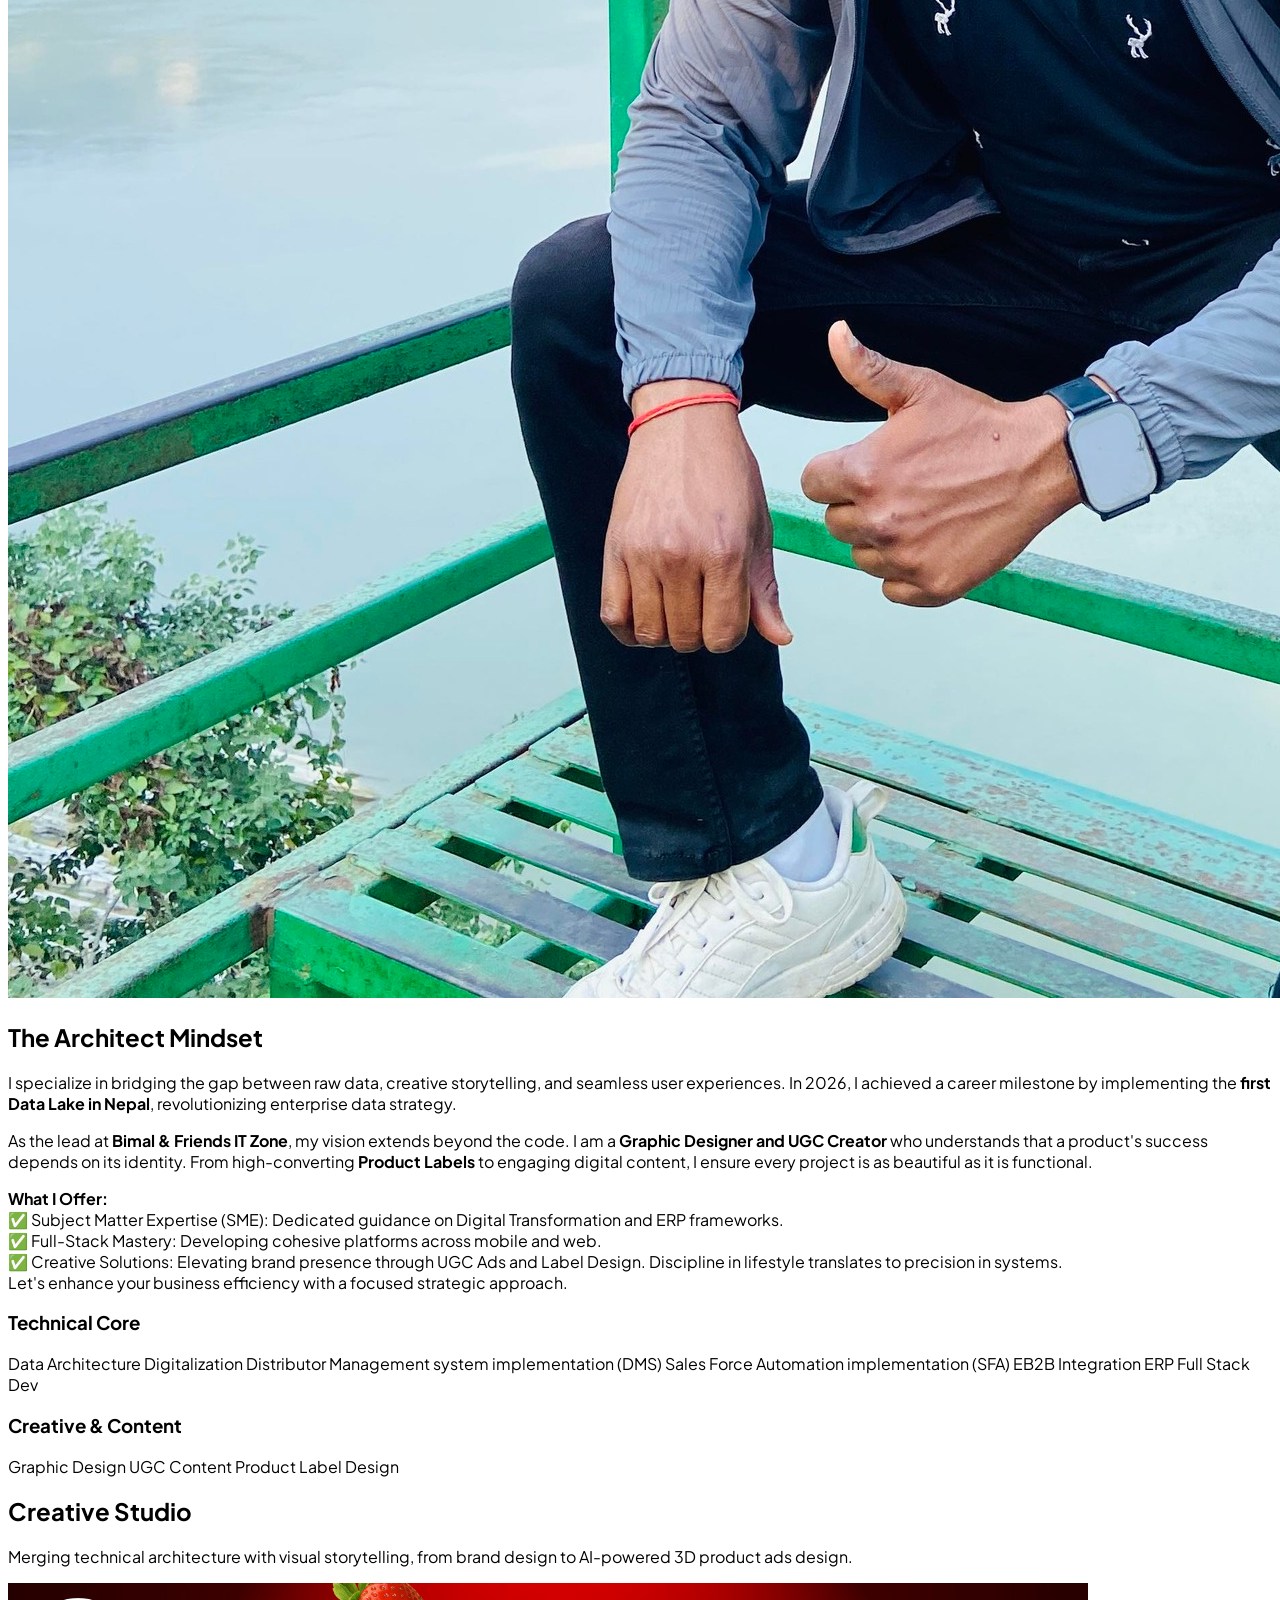
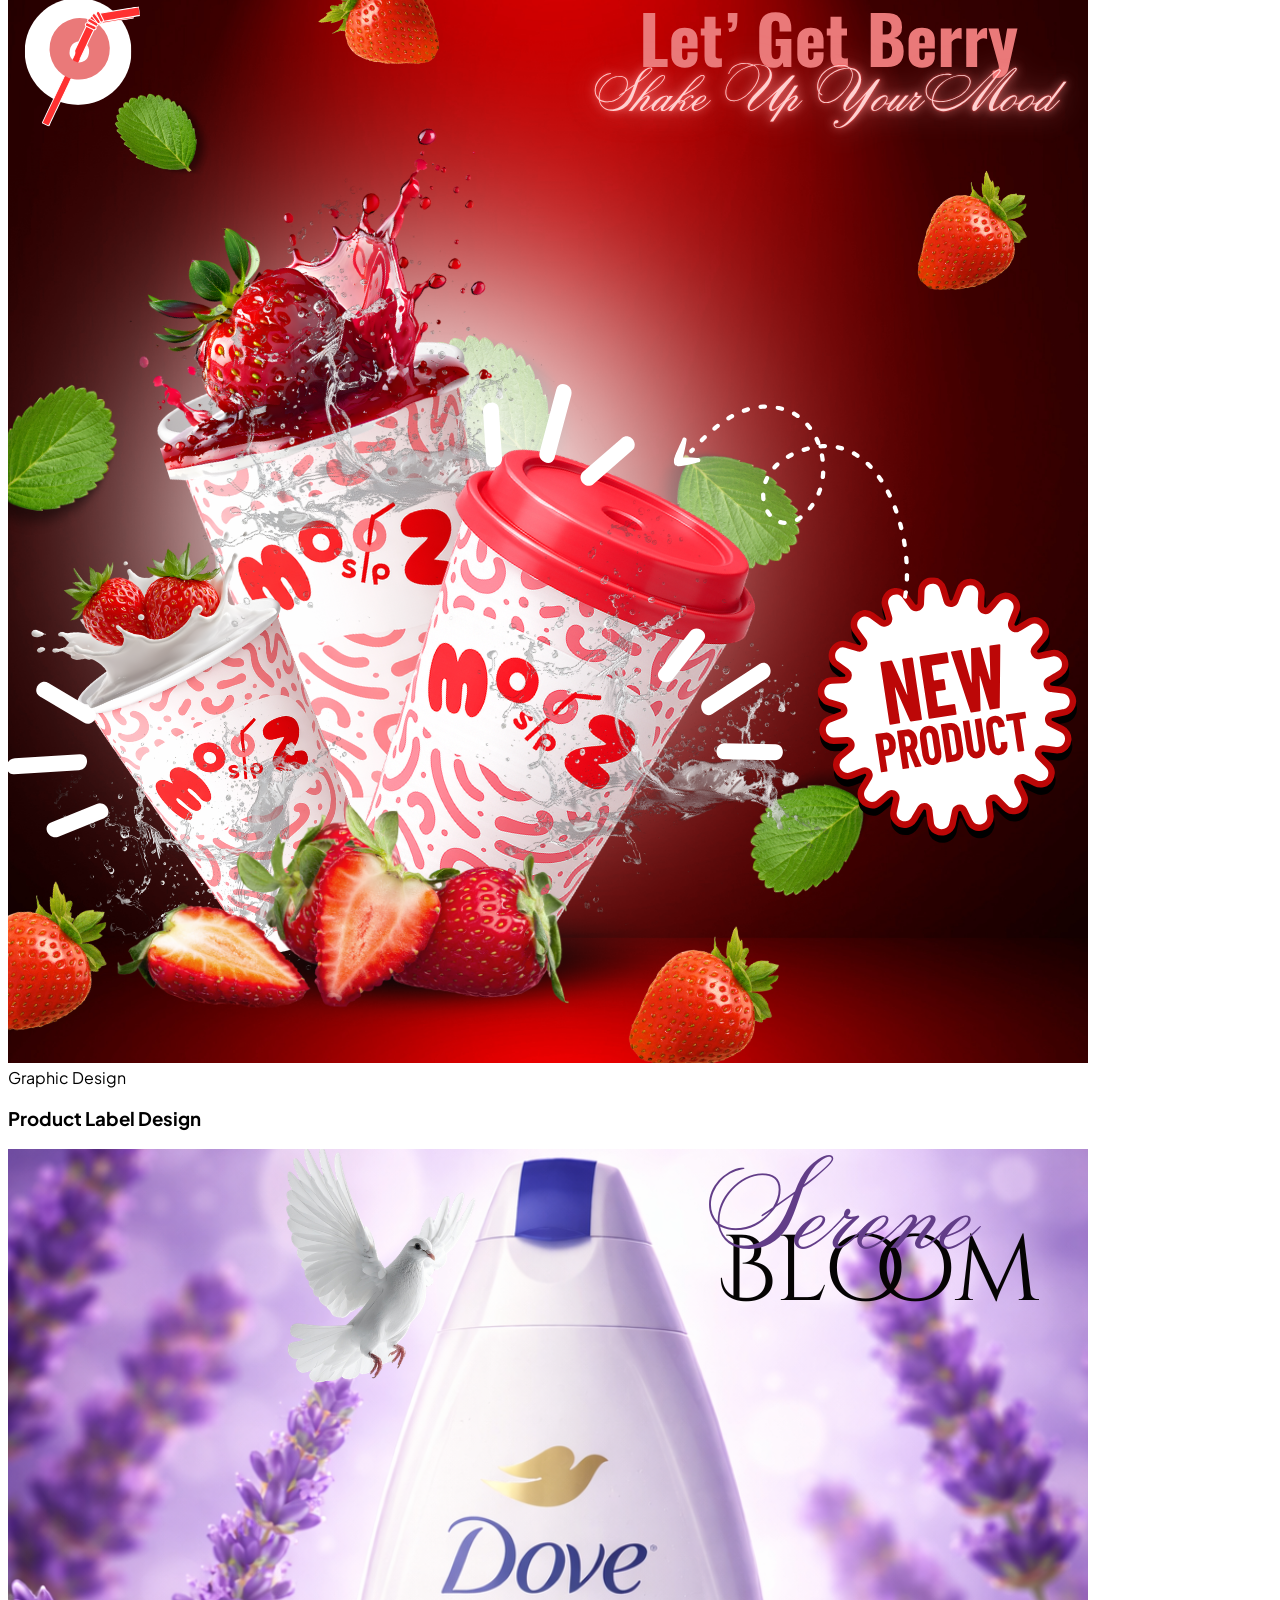
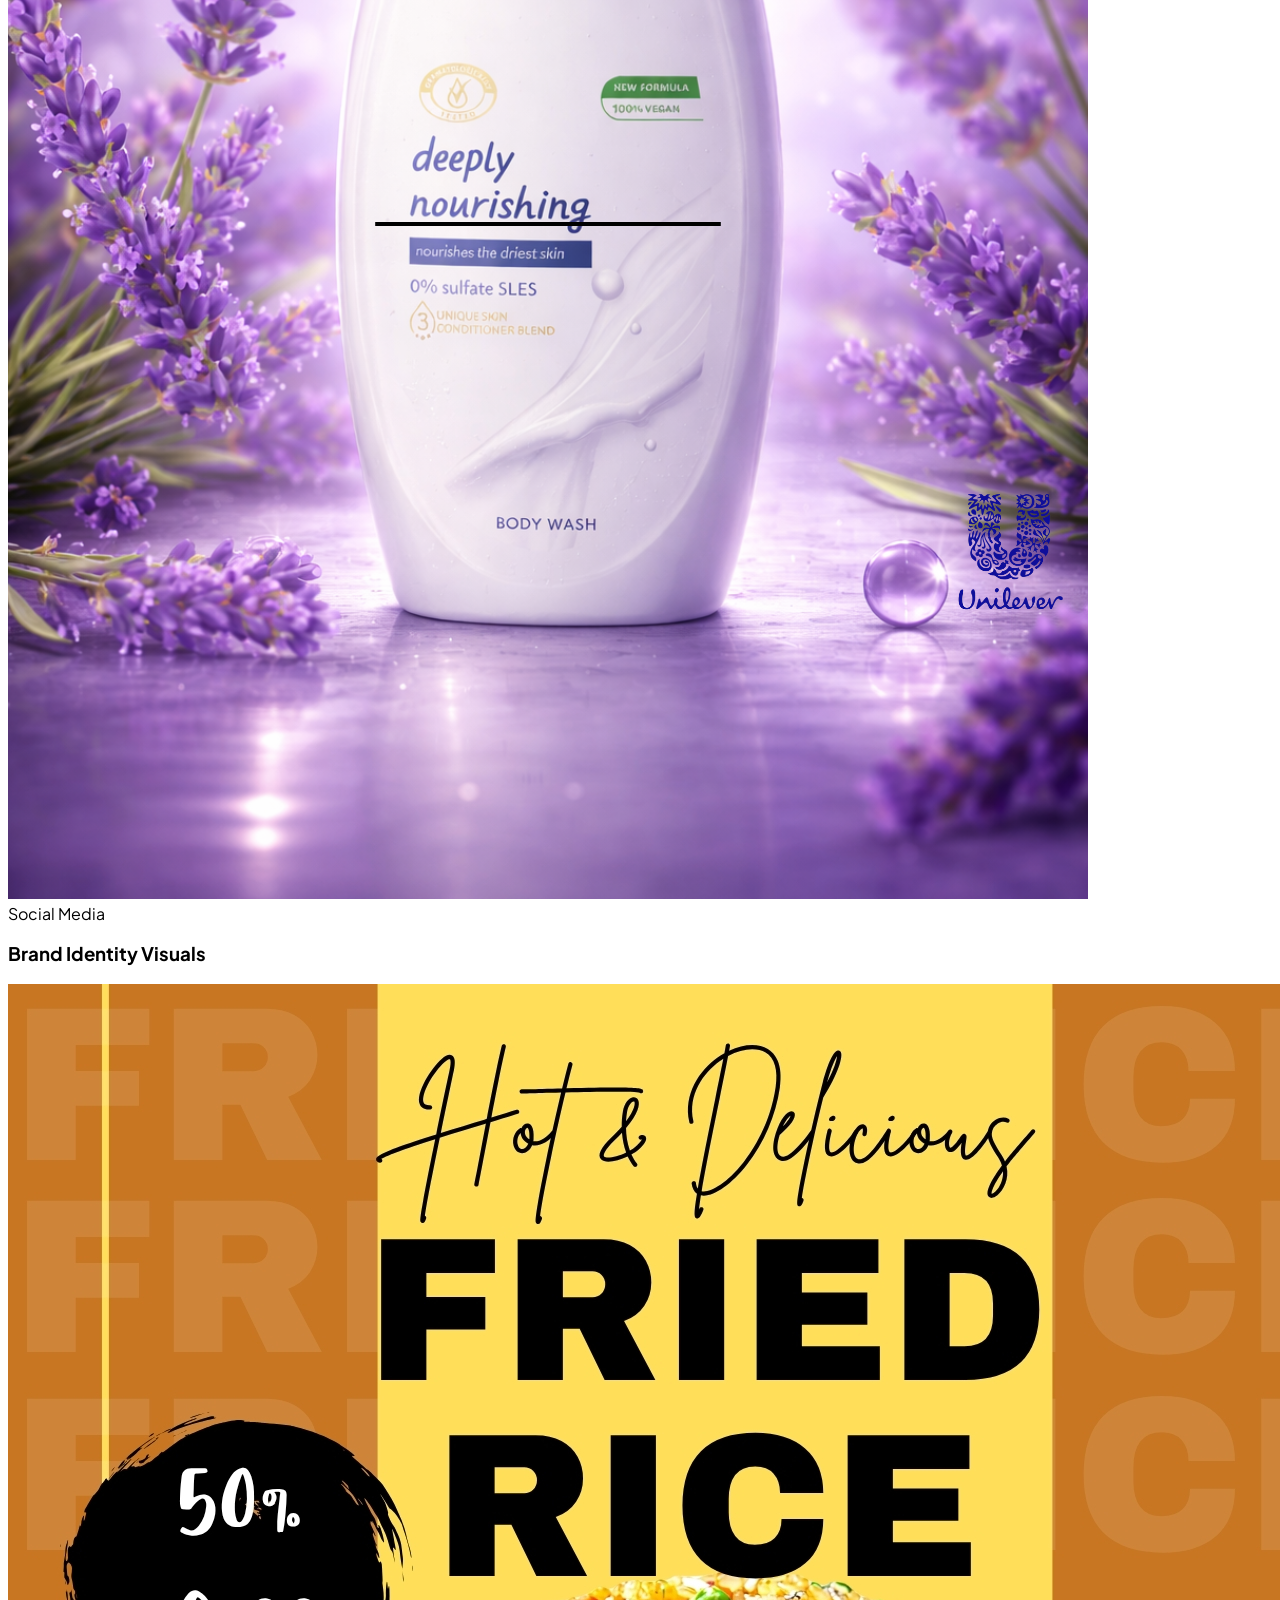
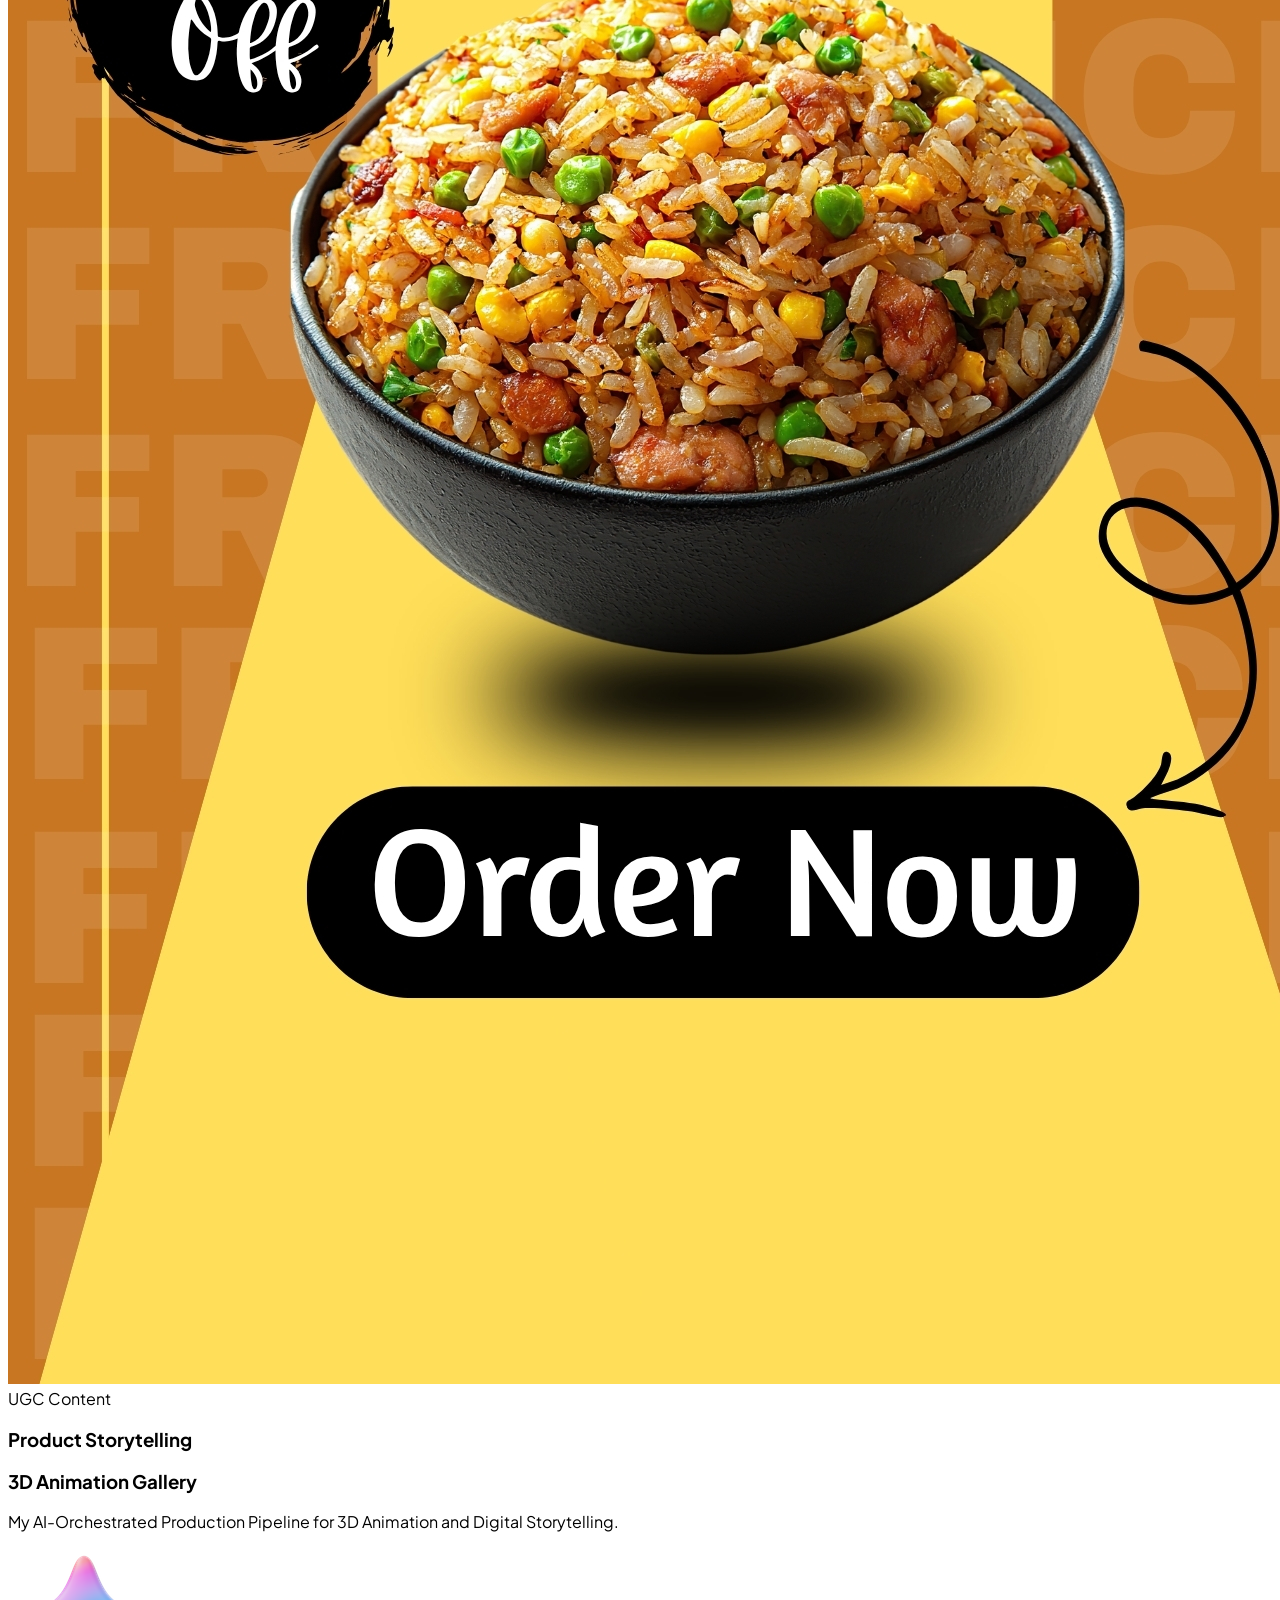
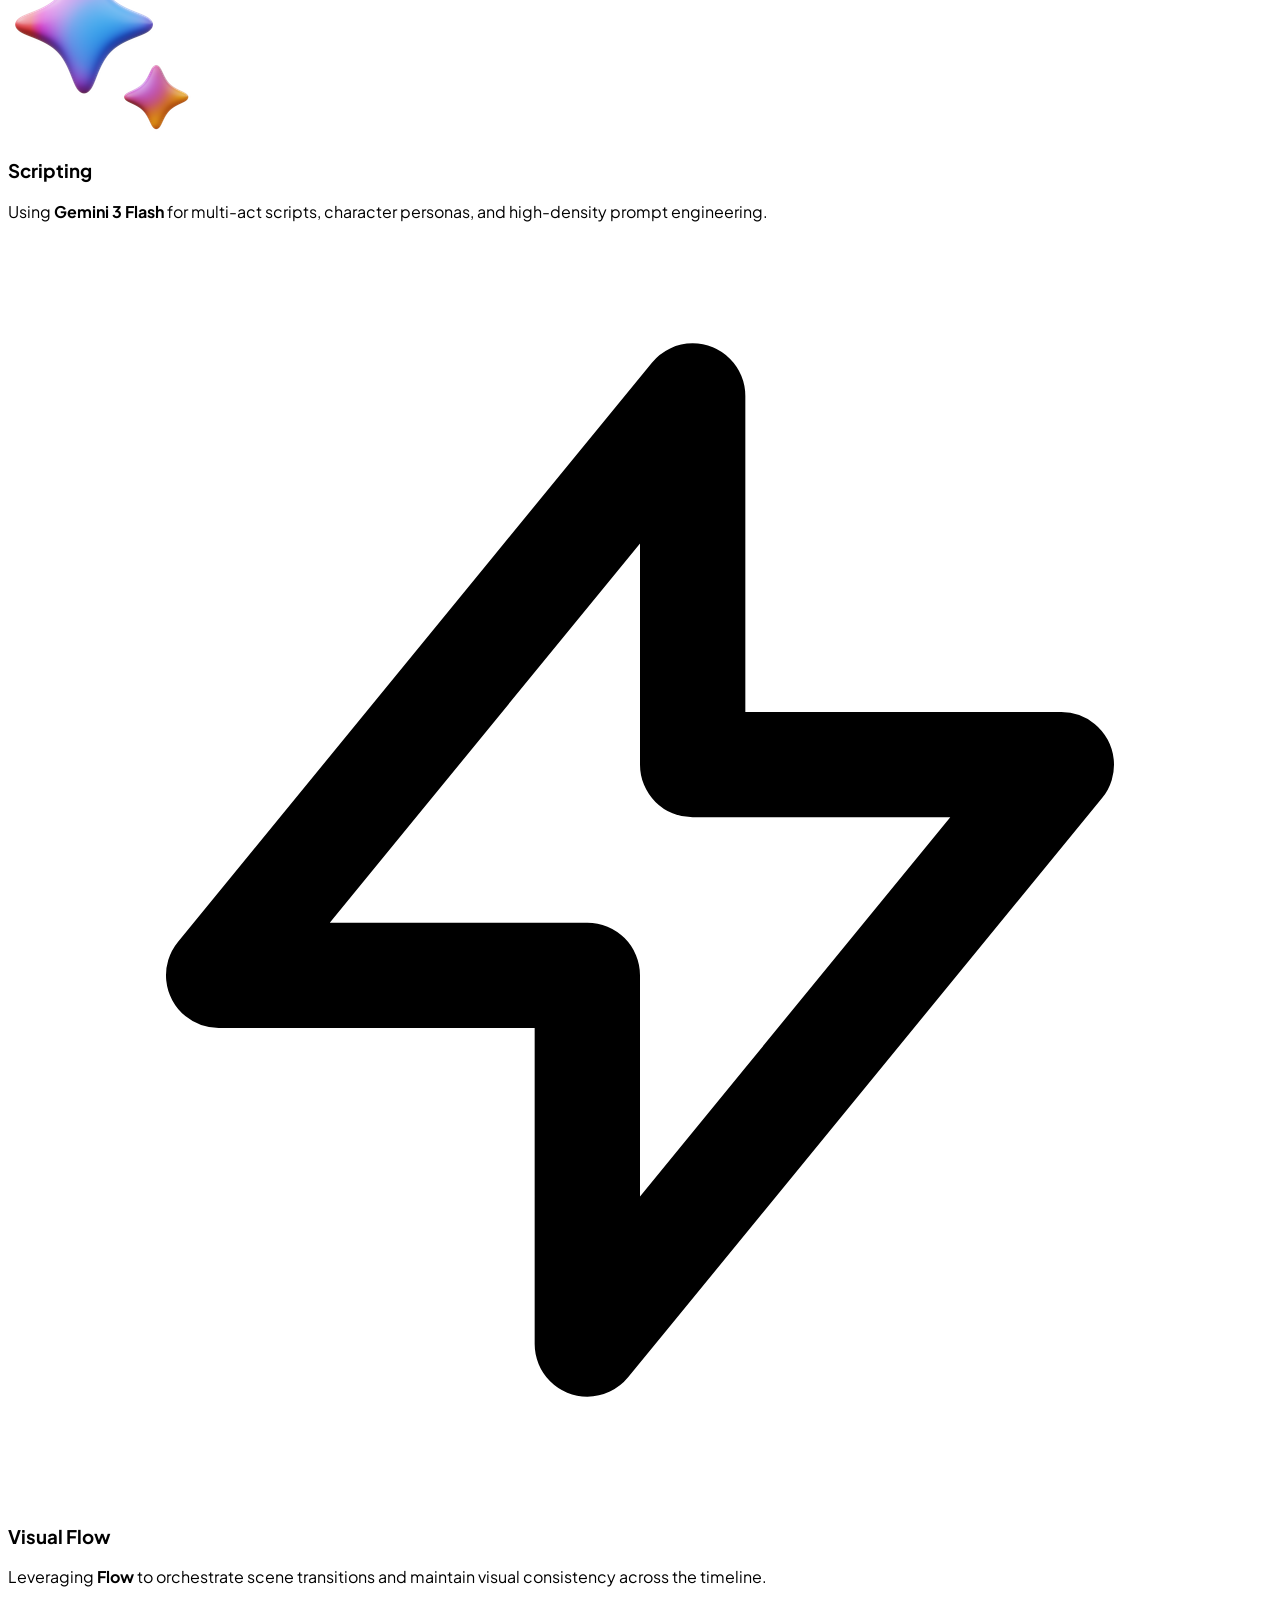
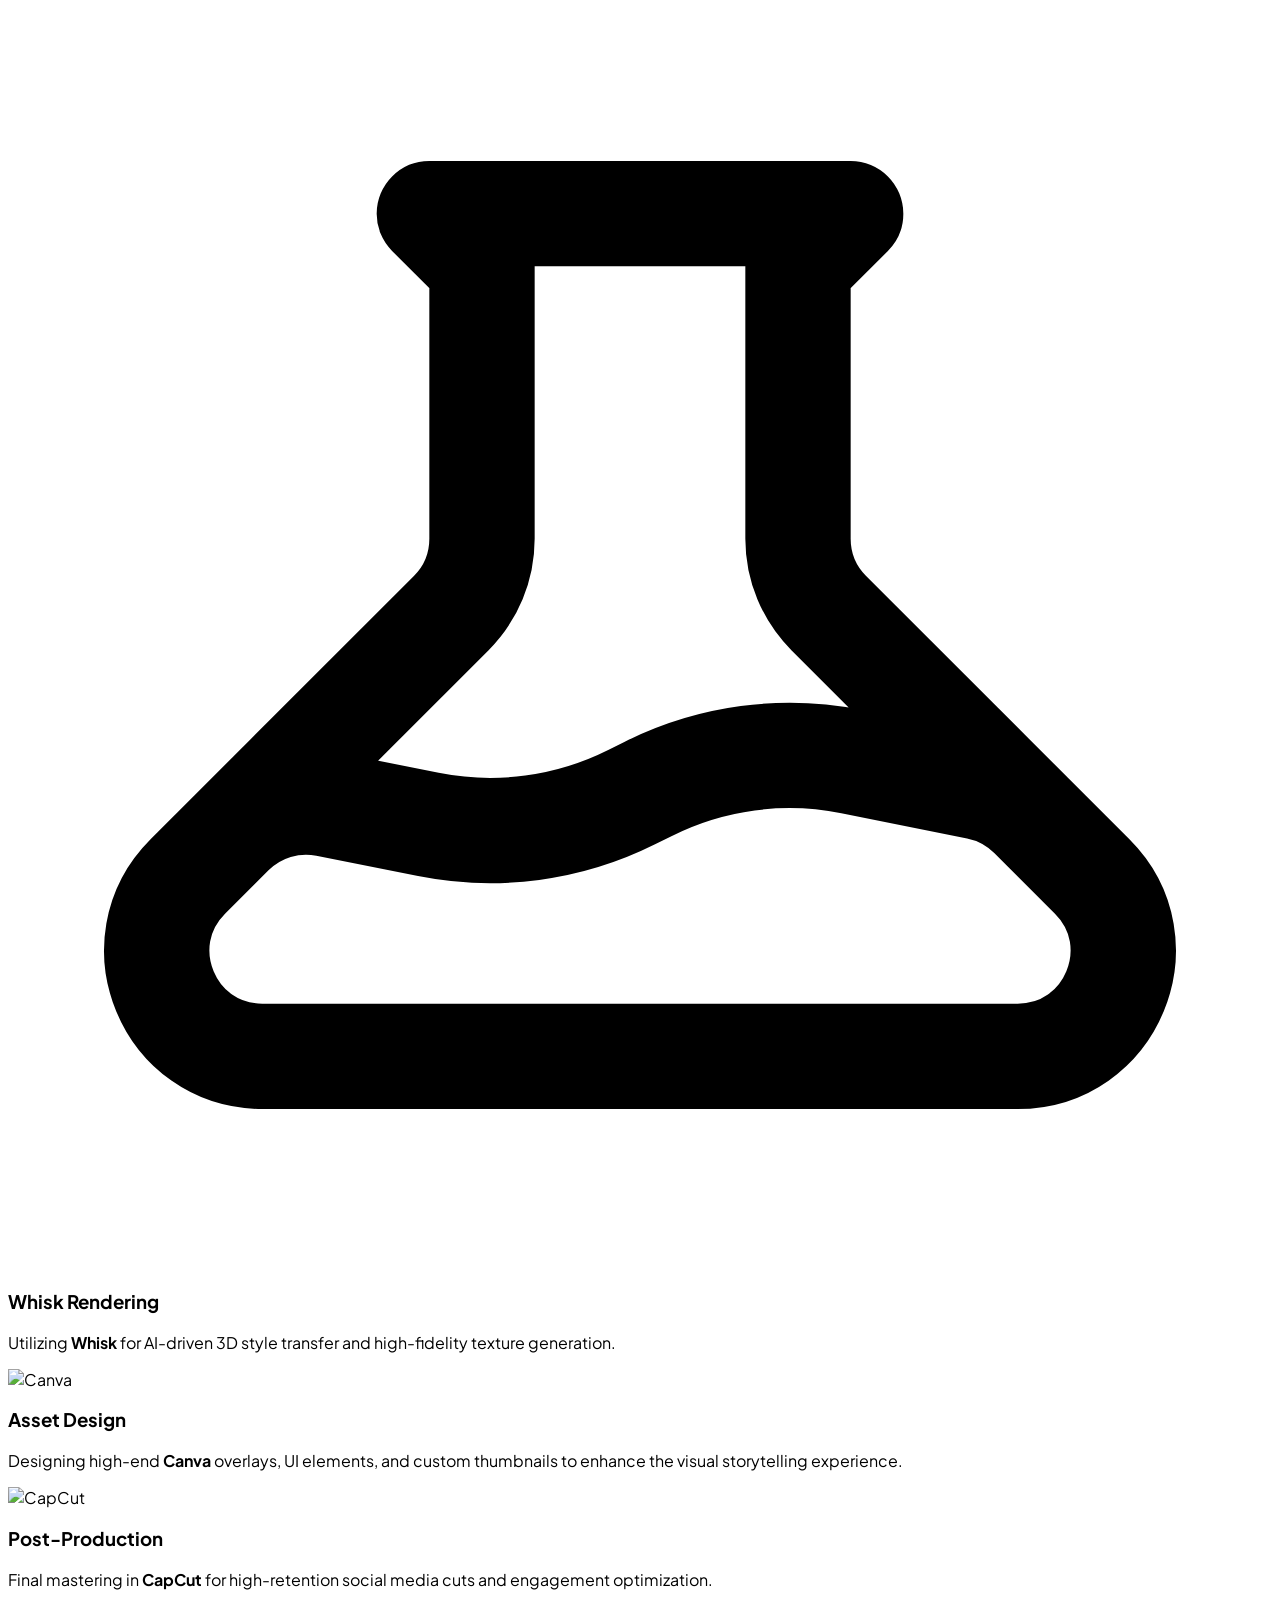
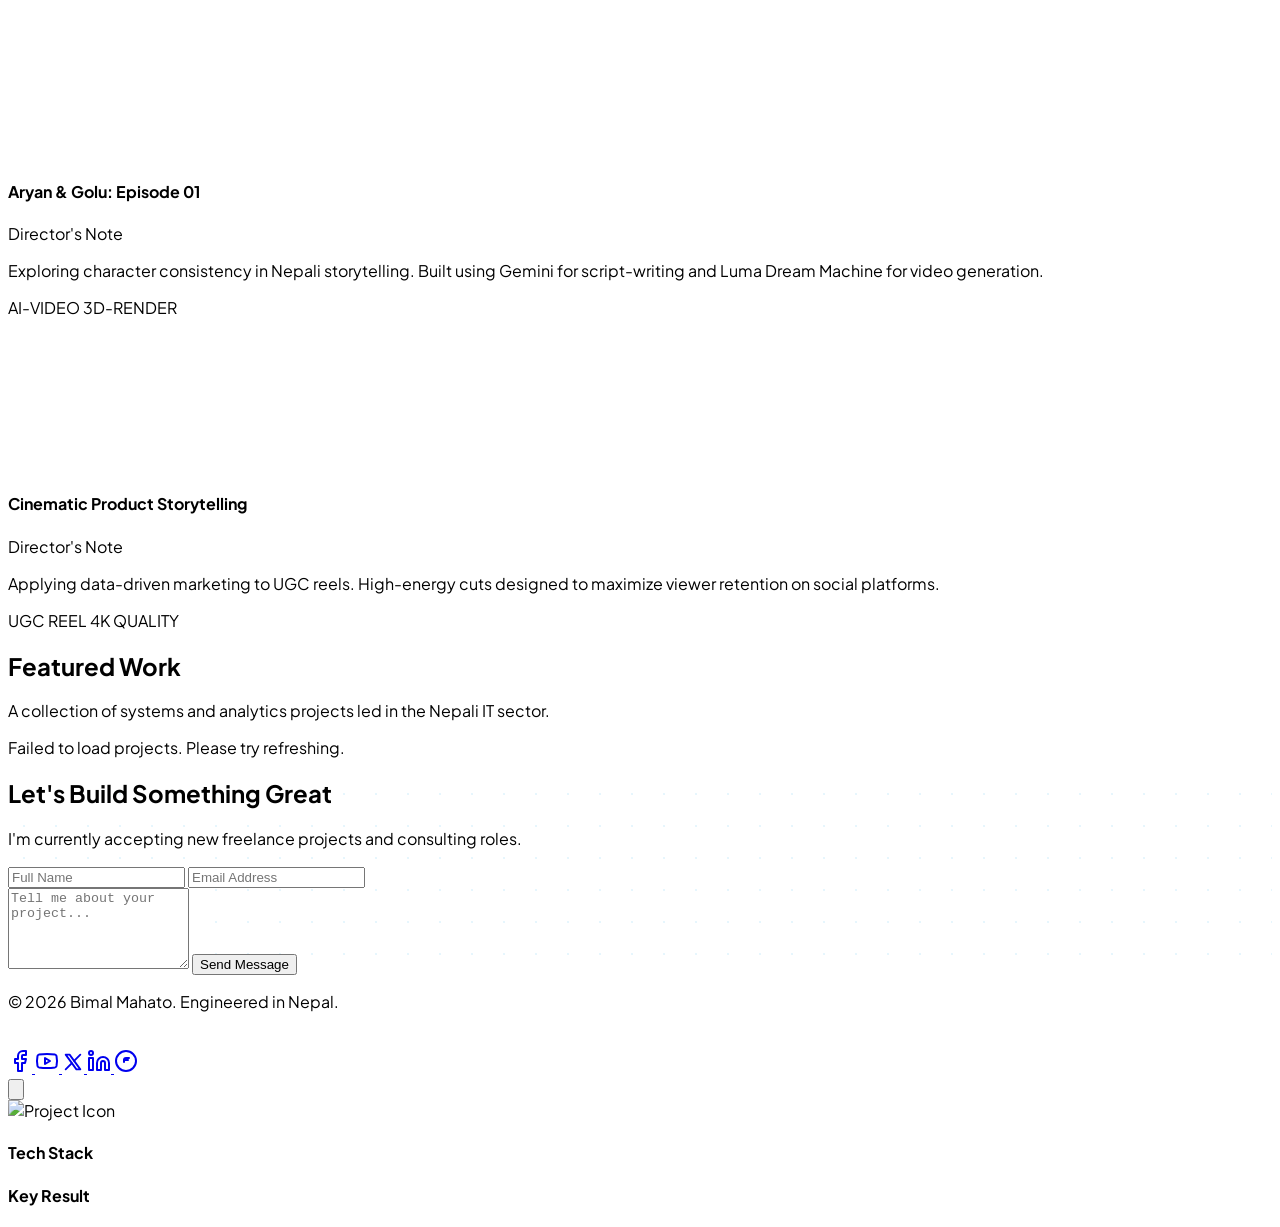
==== commit 59dfee6d: "feat: added live website visit graph" ====
--- a/index.html
+++ b/index.html
@@ -35,6 +35,7 @@
             background-size: 32px 32px;
         }
     </style>
+    <script src="https://cdn.jsdelivr.net/npm/chart.js"></script>
 </head>
 
 <body class="bg-slate-50 text-slate-900 selection:bg-cyan-100 selection:text-cyan-900">
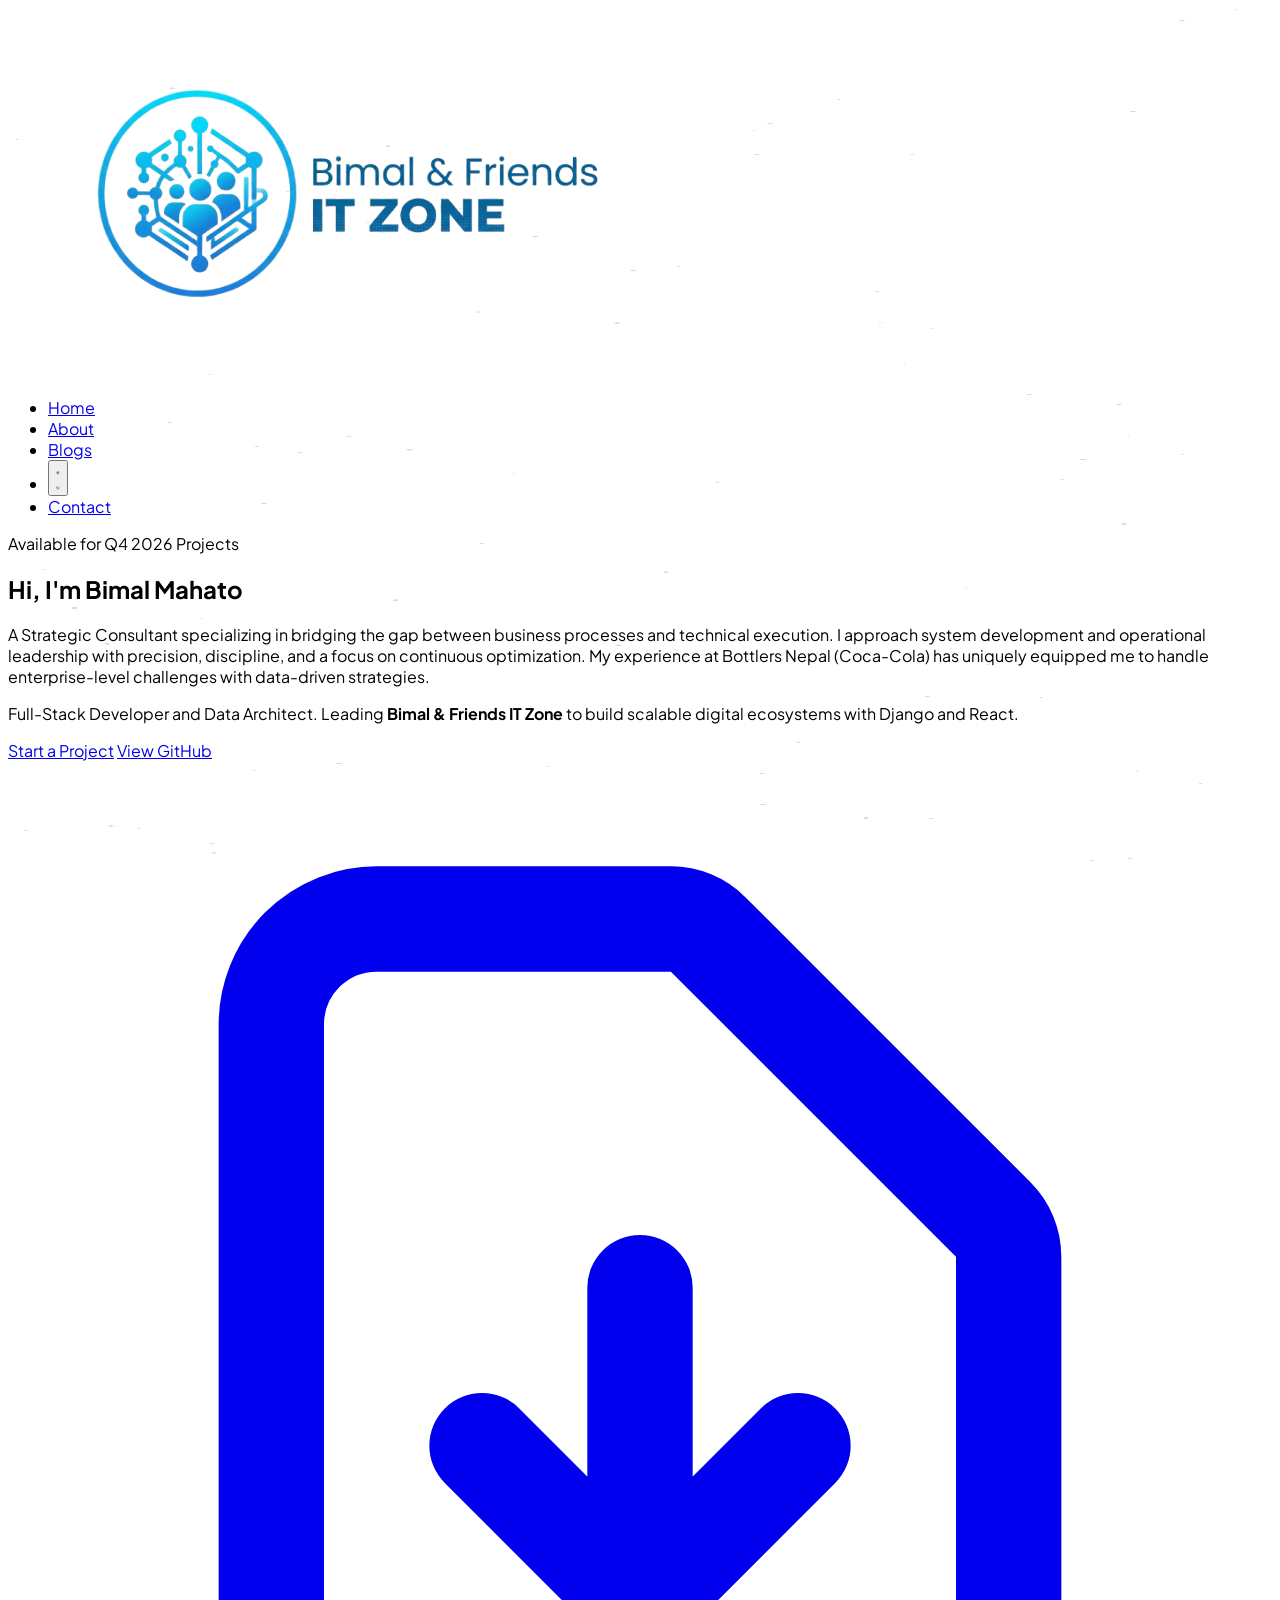
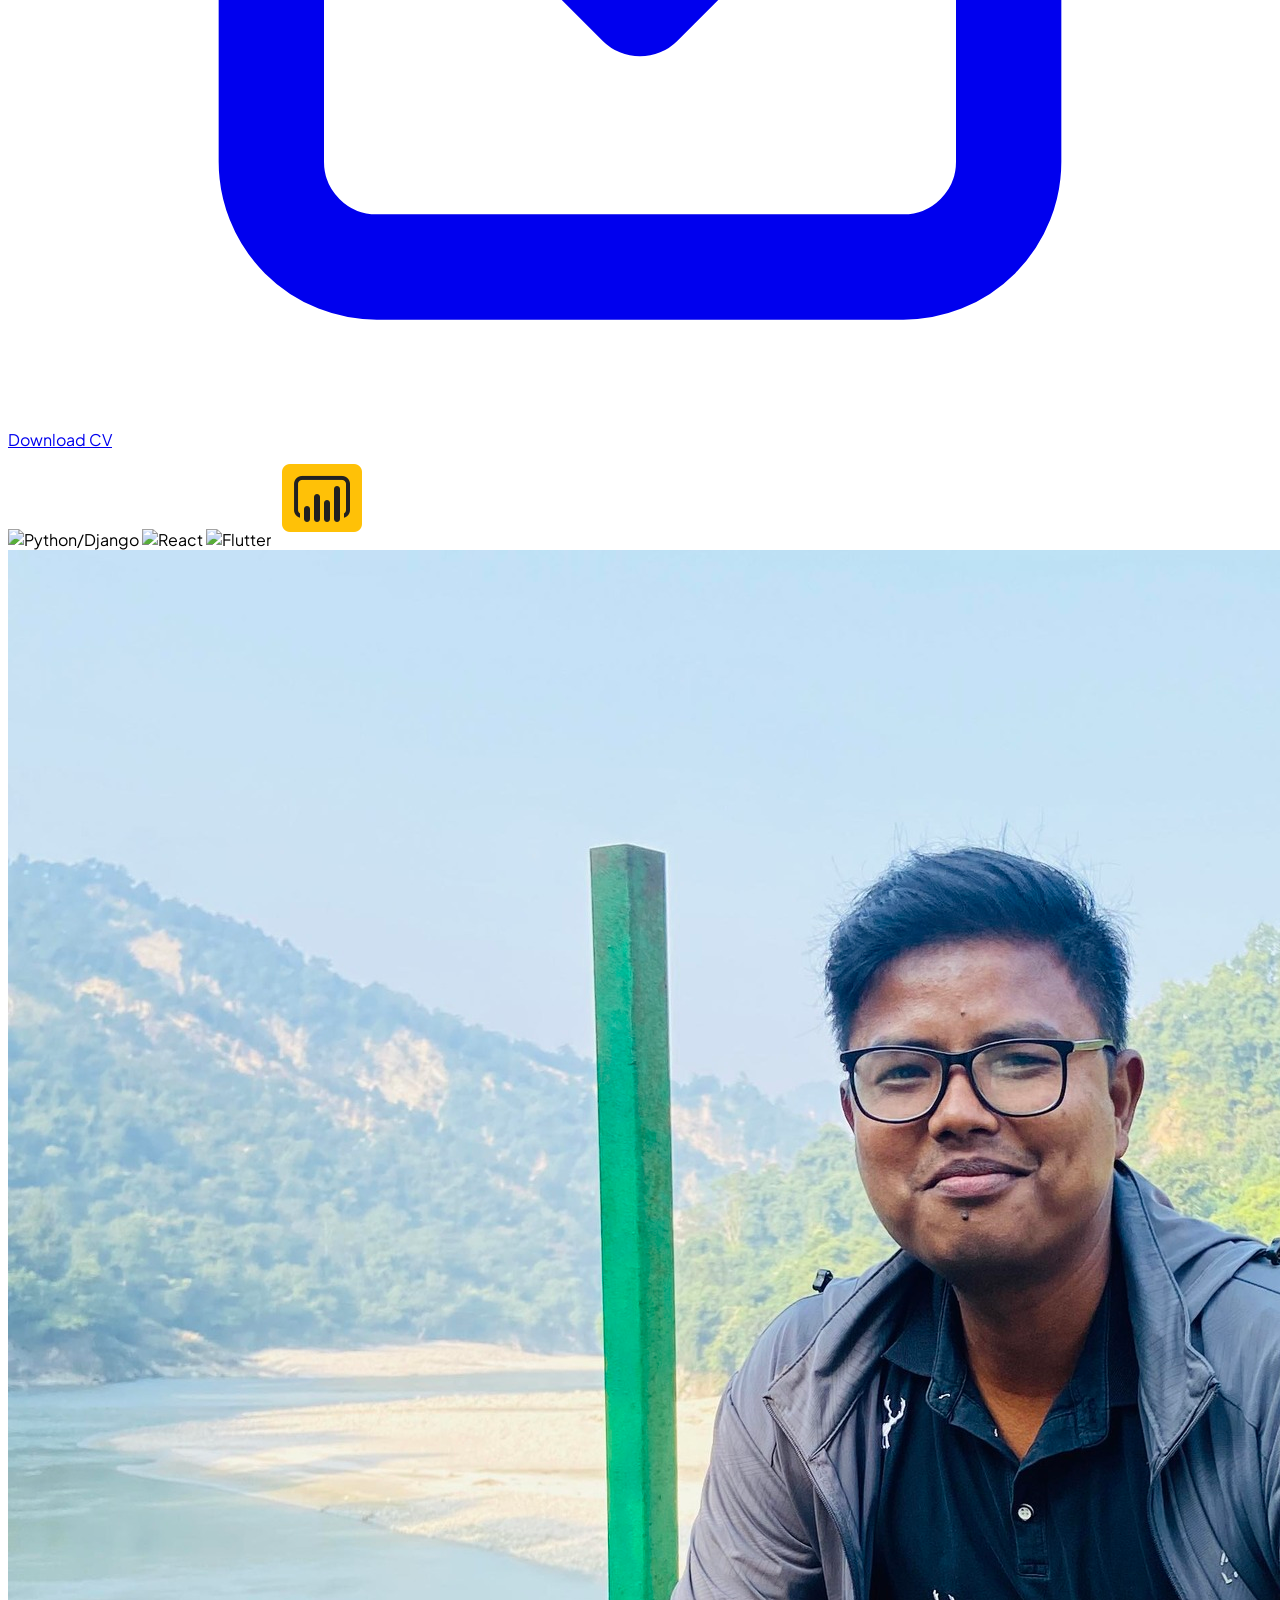
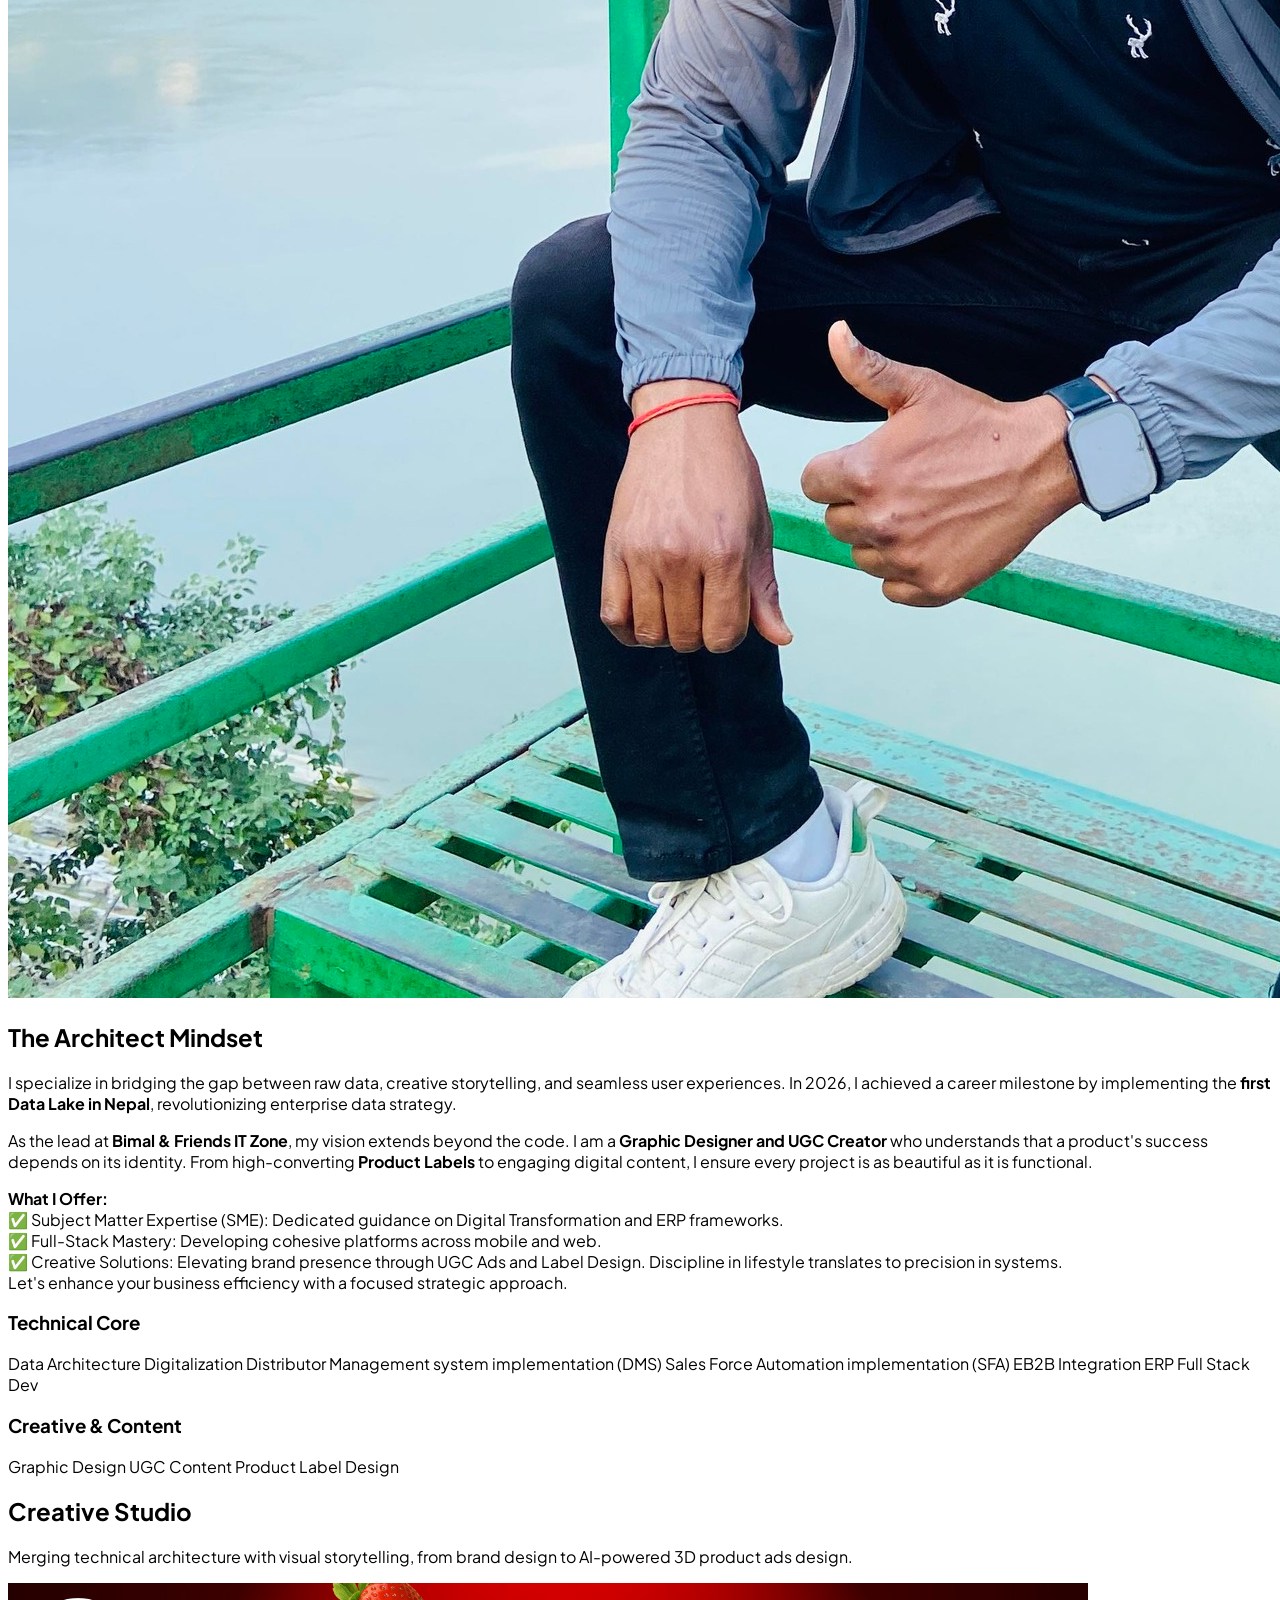
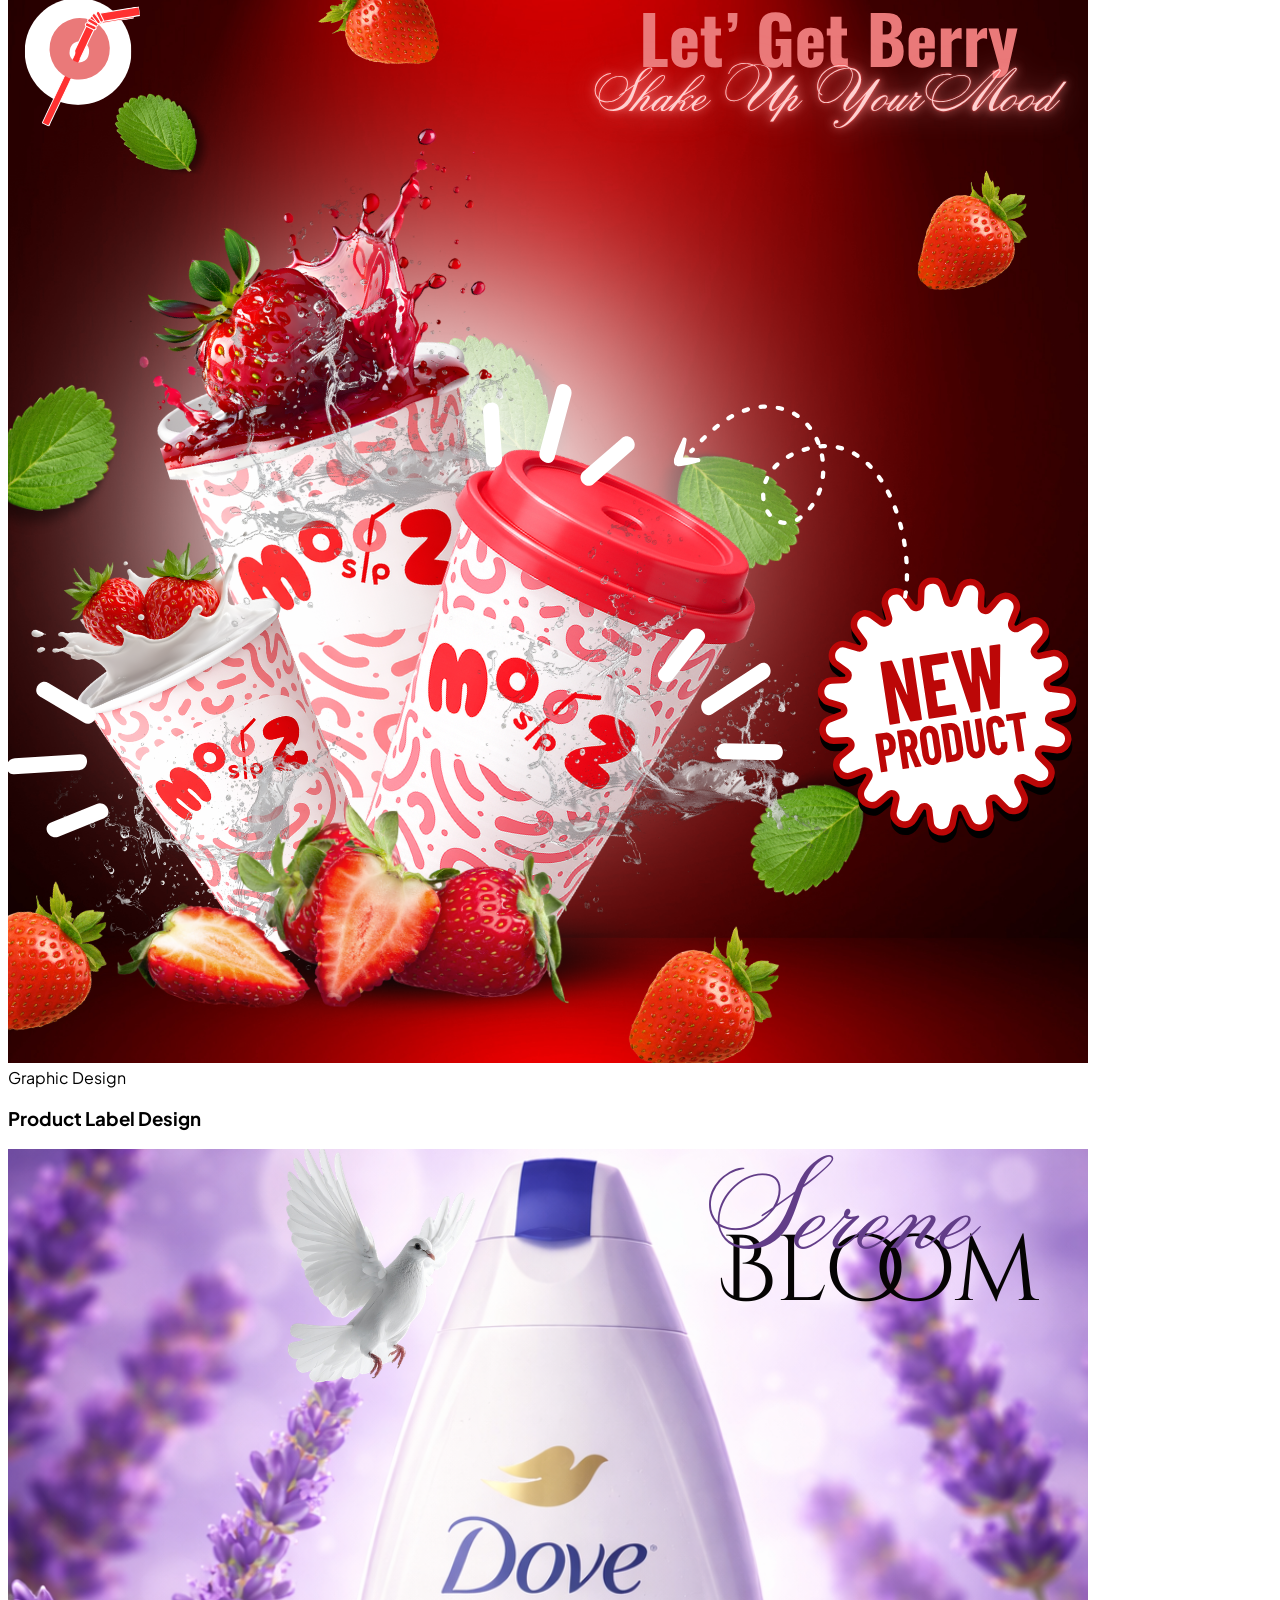
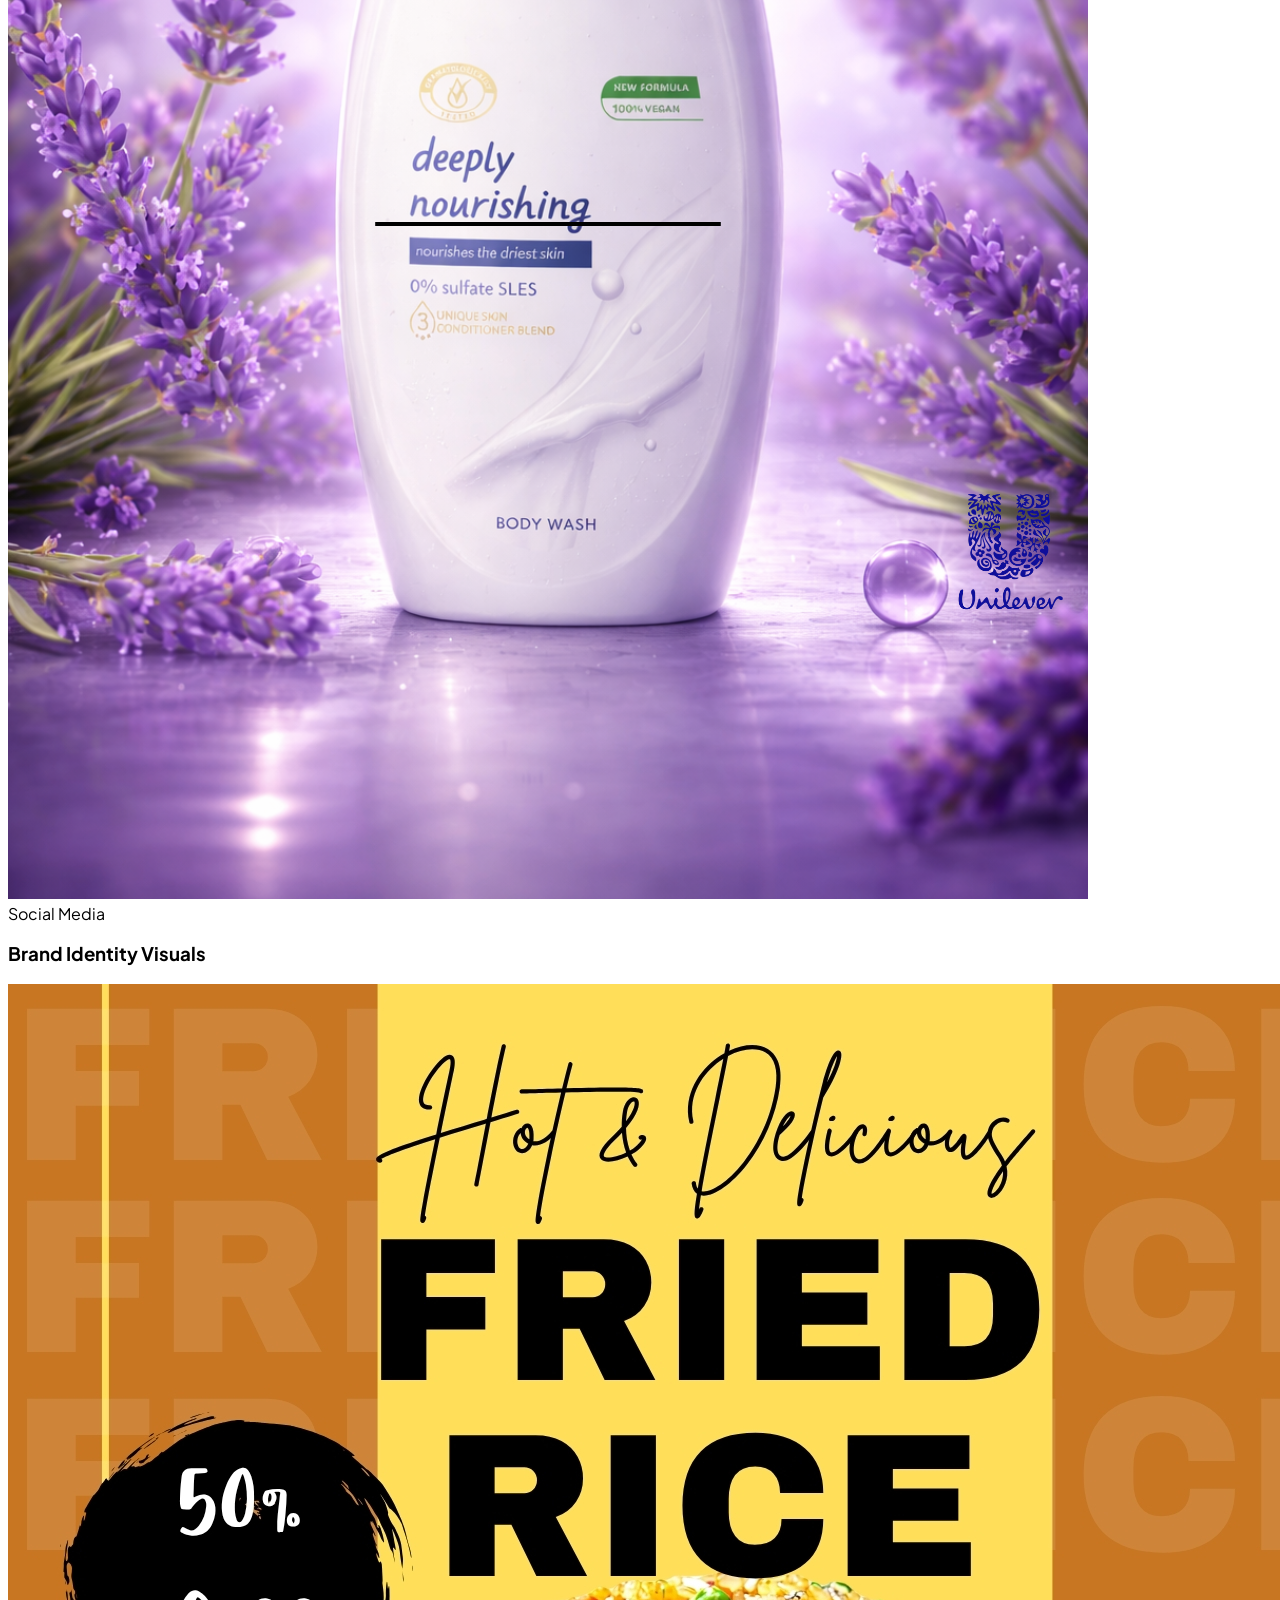
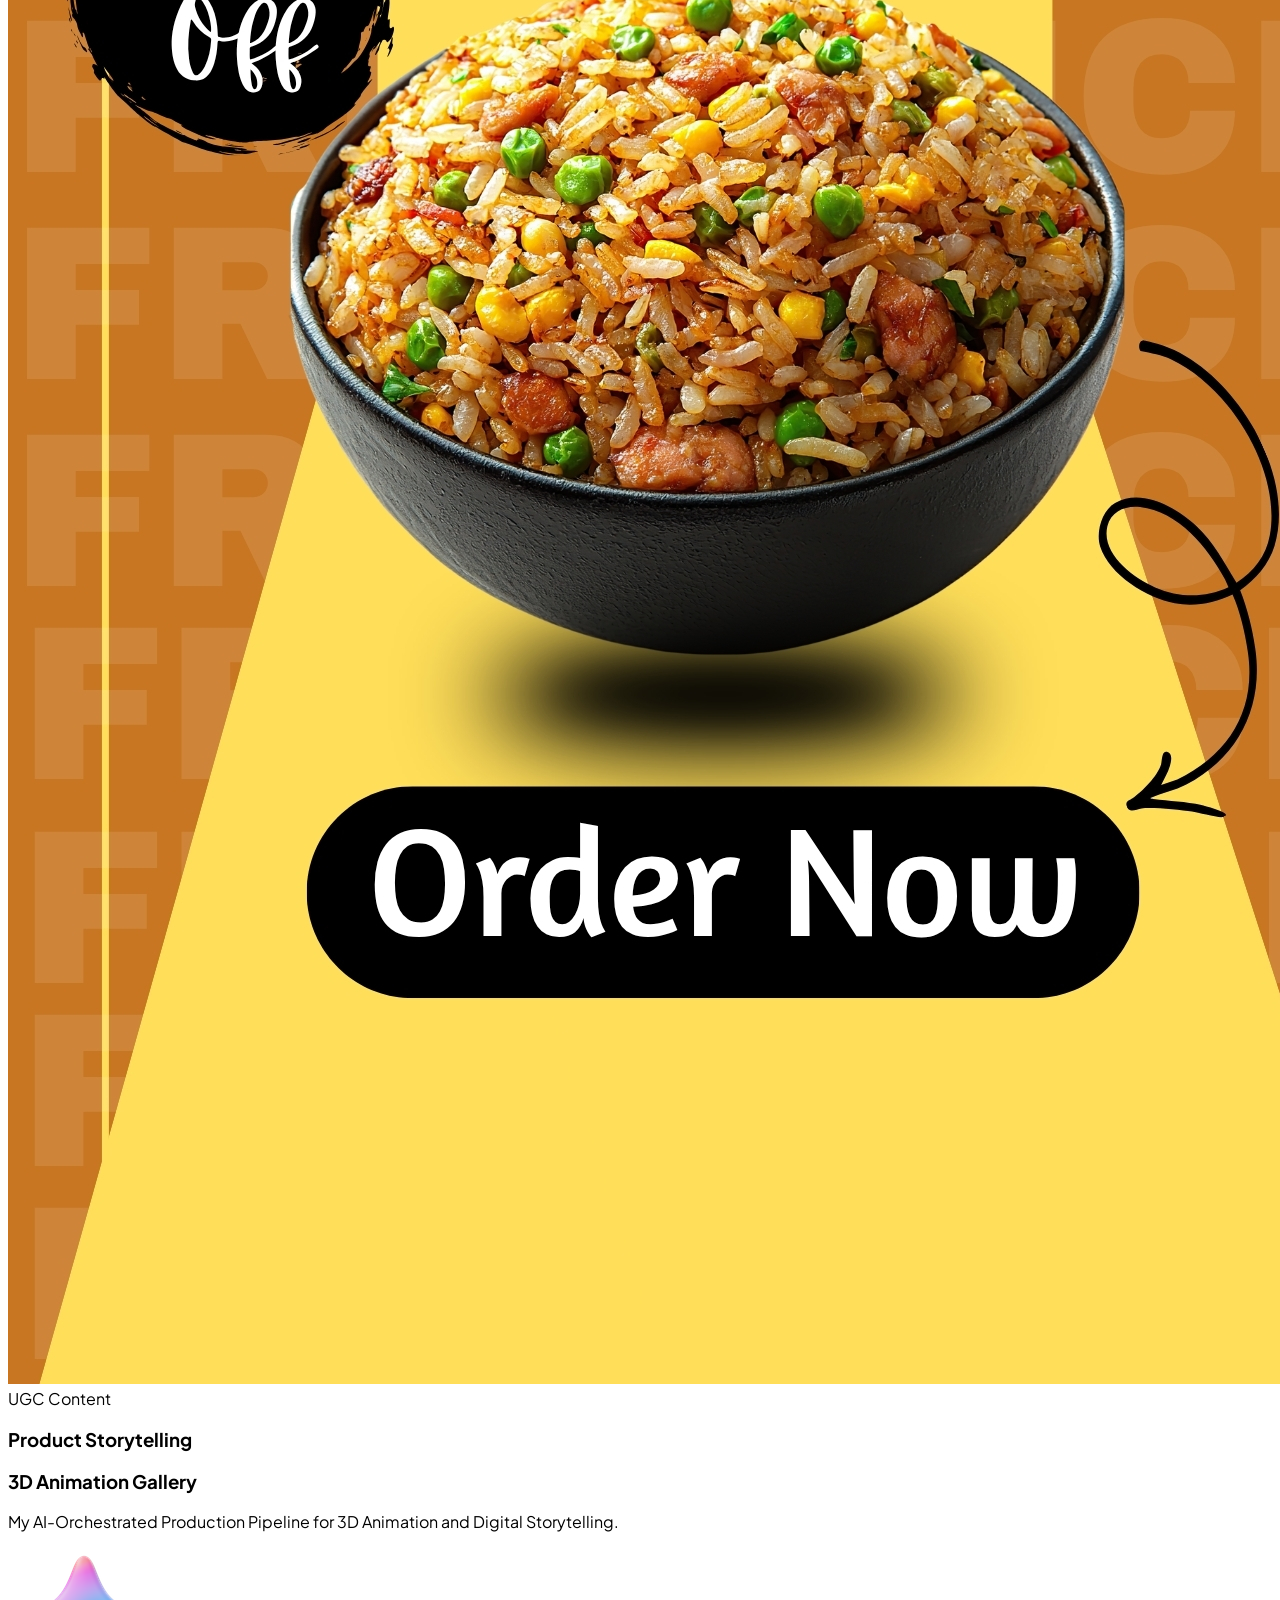
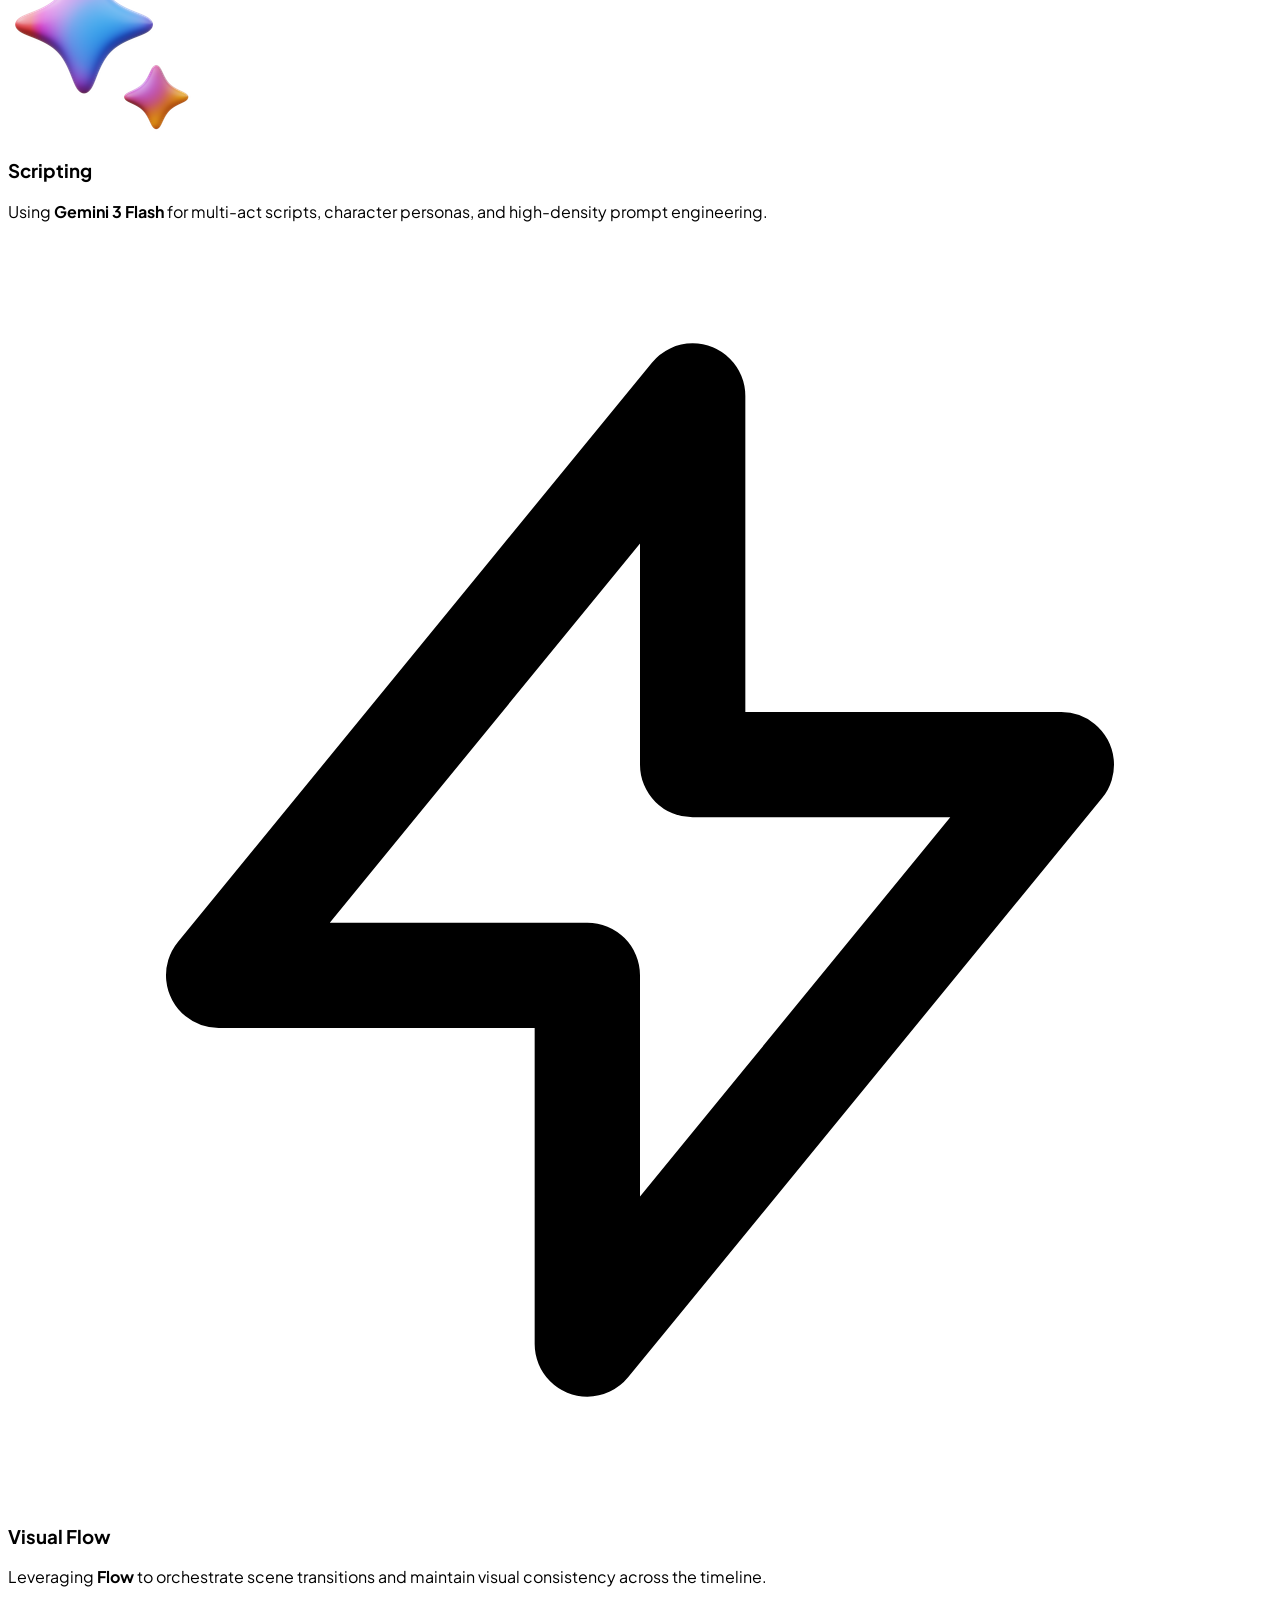
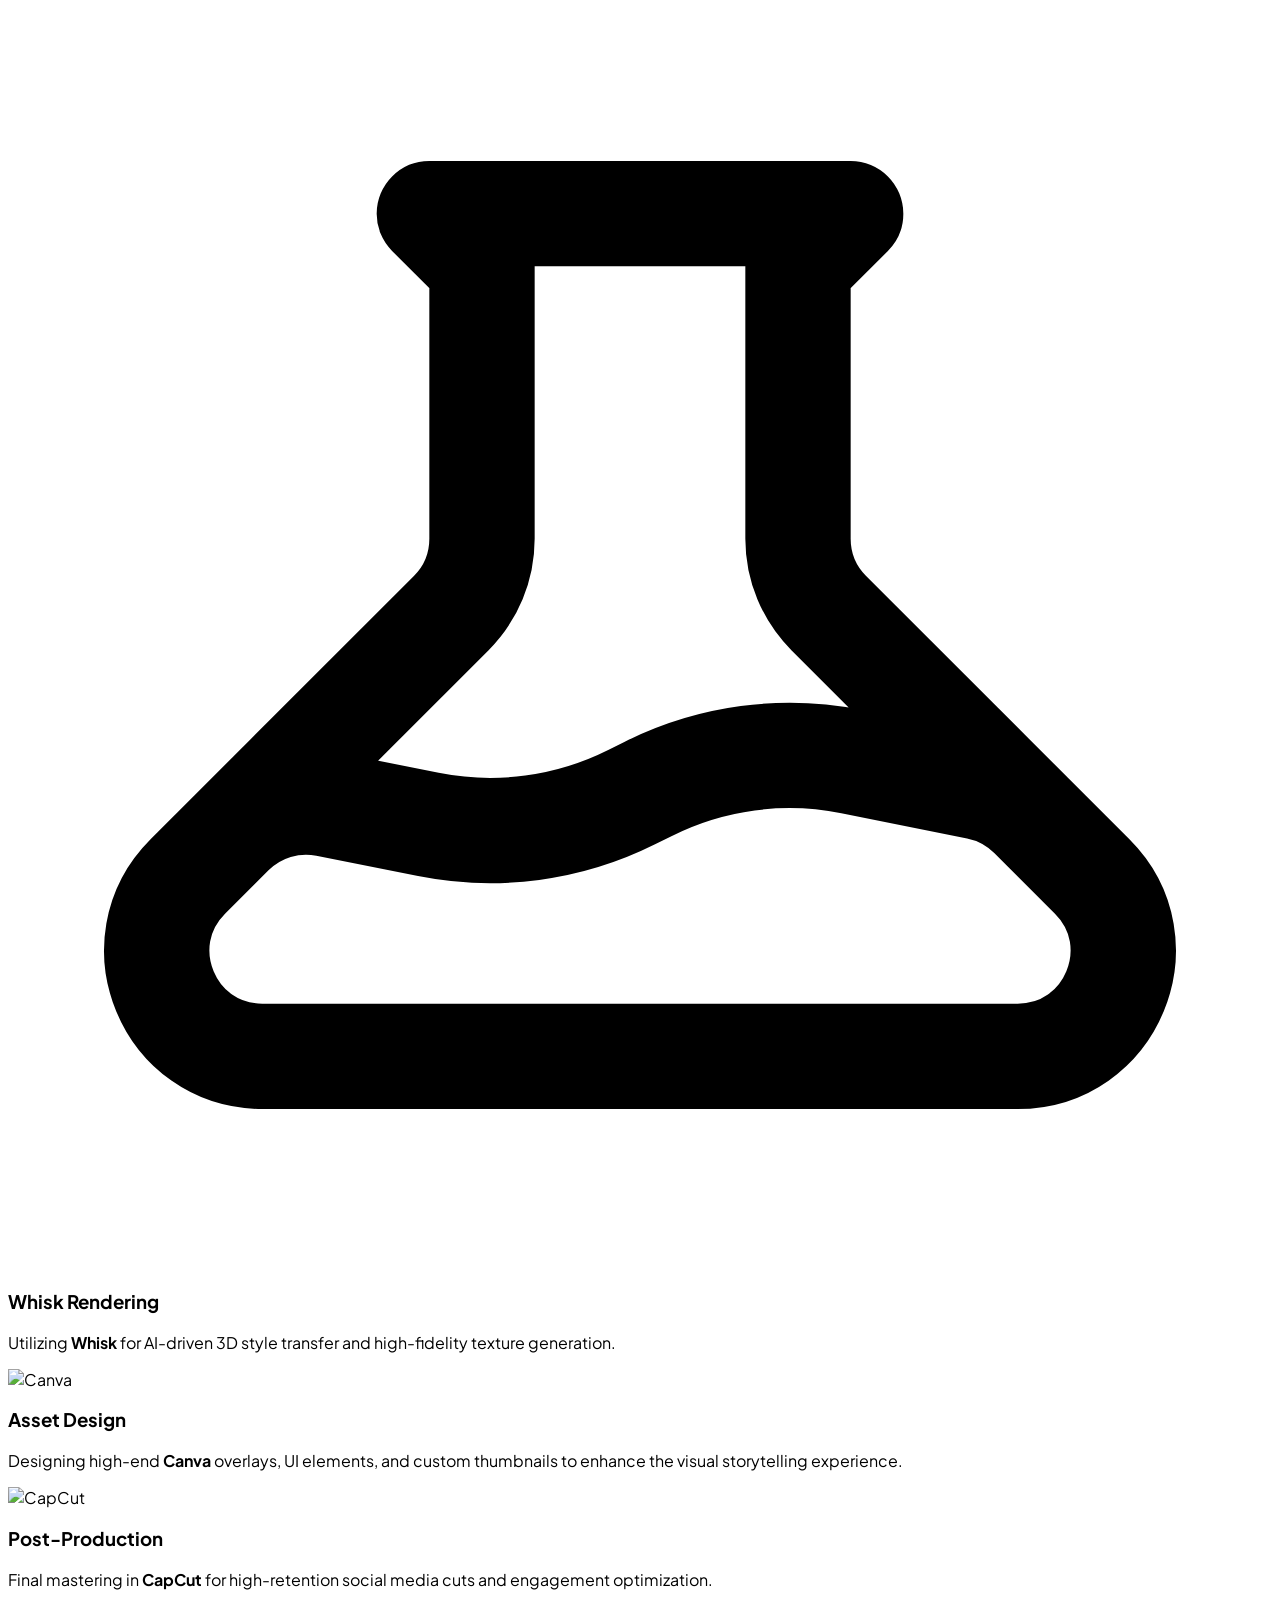
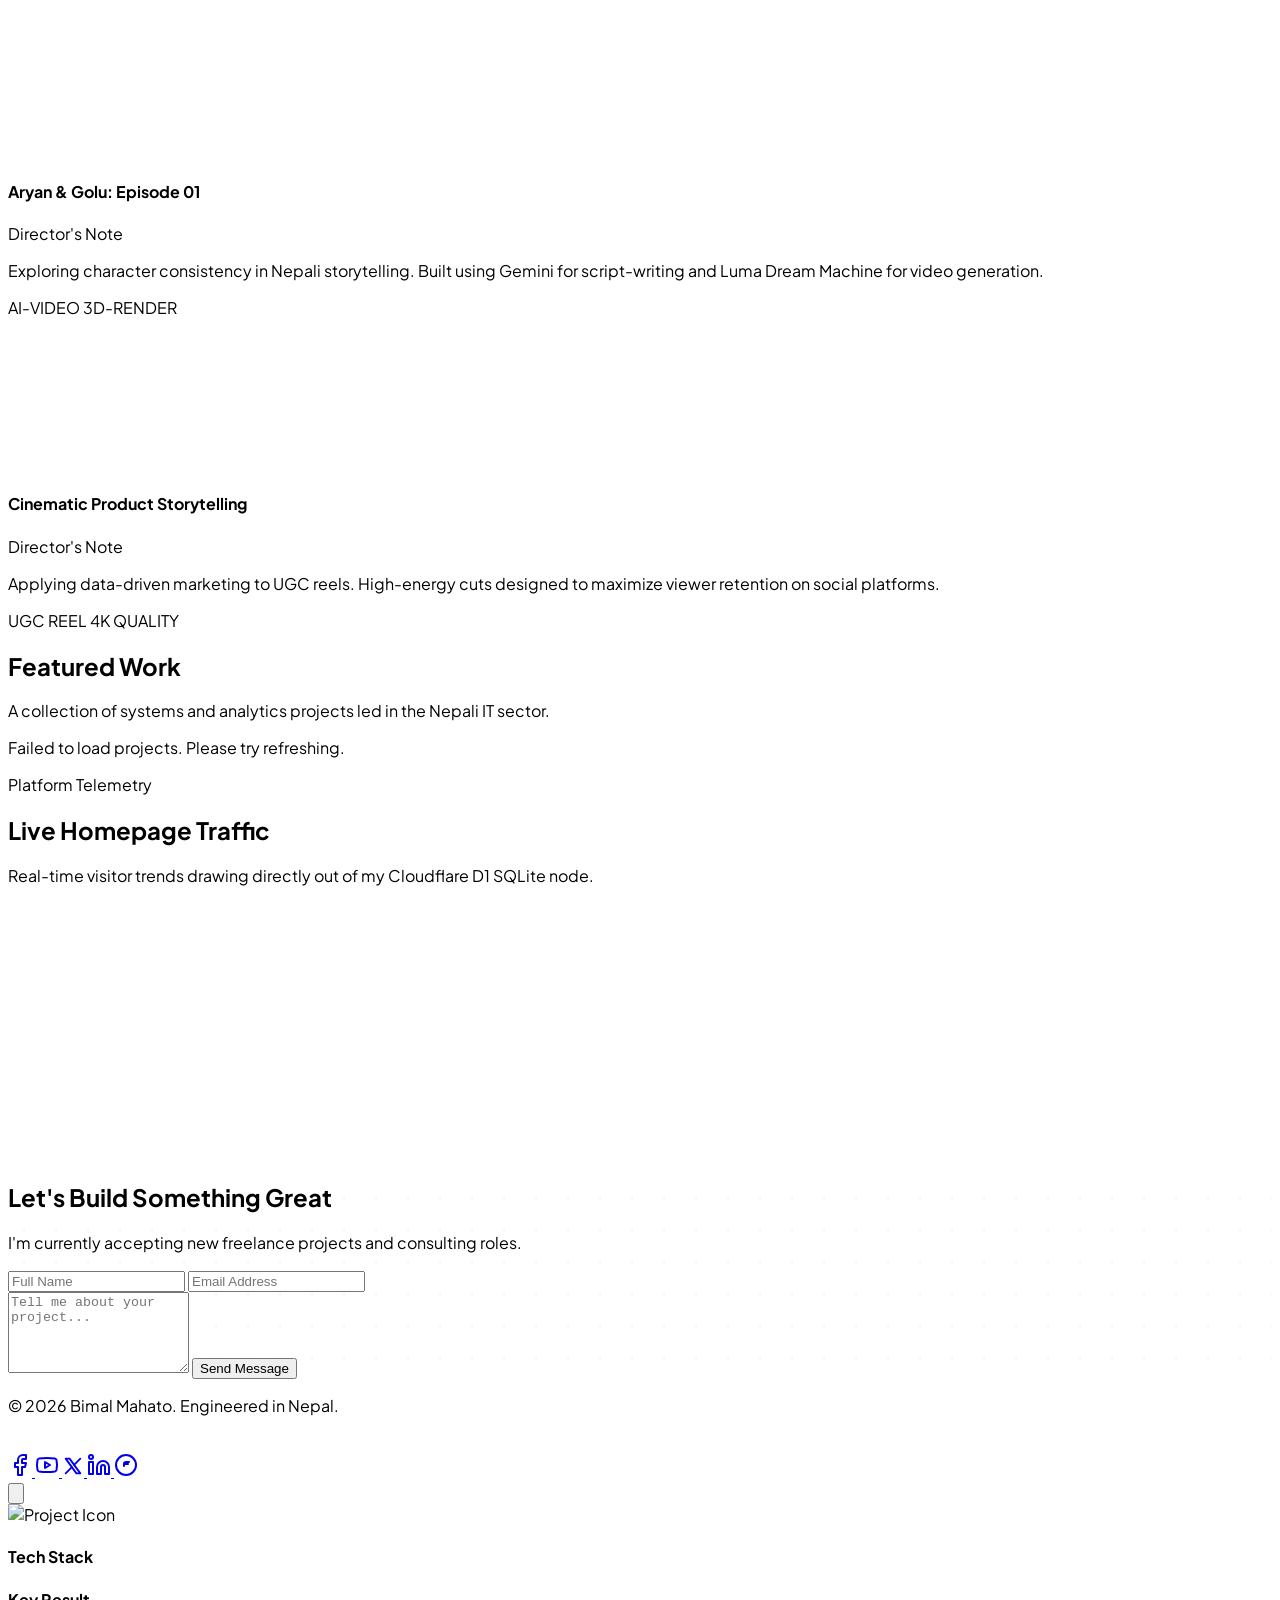
==== commit 5d8532d7: "feat: implement public traffic chart view on homepage portfolio grid" ====
--- a/index.html
+++ b/index.html
@@ -76,7 +76,8 @@
 
     </nav>
 
-    <section id="home" class="relative min-h-screen pt-32 pb-20 flex items-center overflow-hidden transition-colors duration-500 bg-slate-50 dark:bg-slate-950">
+    <section id="home"
+        class="relative min-h-screen pt-32 pb-20 flex items-center overflow-hidden transition-colors duration-500 bg-slate-50 dark:bg-slate-950">
         <div class="absolute inset-0 dots-bg z-0"></div>
 
         <div class="max-w-7xl mx-auto px-6 relative z-10 grid md:grid-cols-2 gap-16 items-center">
@@ -438,7 +439,19 @@
             </div>
         </div>
     </section>
-
+    <section class="max-w-6xl mx-auto px-6 py-12">
+        <div class="bg-slate-900/40 border border-slate-800 p-8 rounded-[2rem] backdrop-blur-sm">
+            <div class="mb-6">
+                <span class="text-cyan-500 text-xs font-bold uppercase tracking-widest">Platform Telemetry</span>
+                <h2 class="text-3xl font-bold text-white mt-1">Live Homepage Traffic</h2>
+                <p class="text-slate-400 text-sm mt-1">Real-time visitor trends drawing directly out of my Cloudflare D1
+                    SQLite node.</p>
+            </div>
+            <div style="position: relative; height: 260px; width: 100%;">
+                <canvas id="publicTrafficChart"></canvas>
+            </div>
+        </div>
+    </section>
     <section id="contact" class="py-24 dots-bg">
         <div class="max-w-3xl mx-auto px-6 bg-white p-8 md:p-12 rounded-[2.5rem] shadow-xl border border-slate-100">
             <div class="text-center mb-10">
